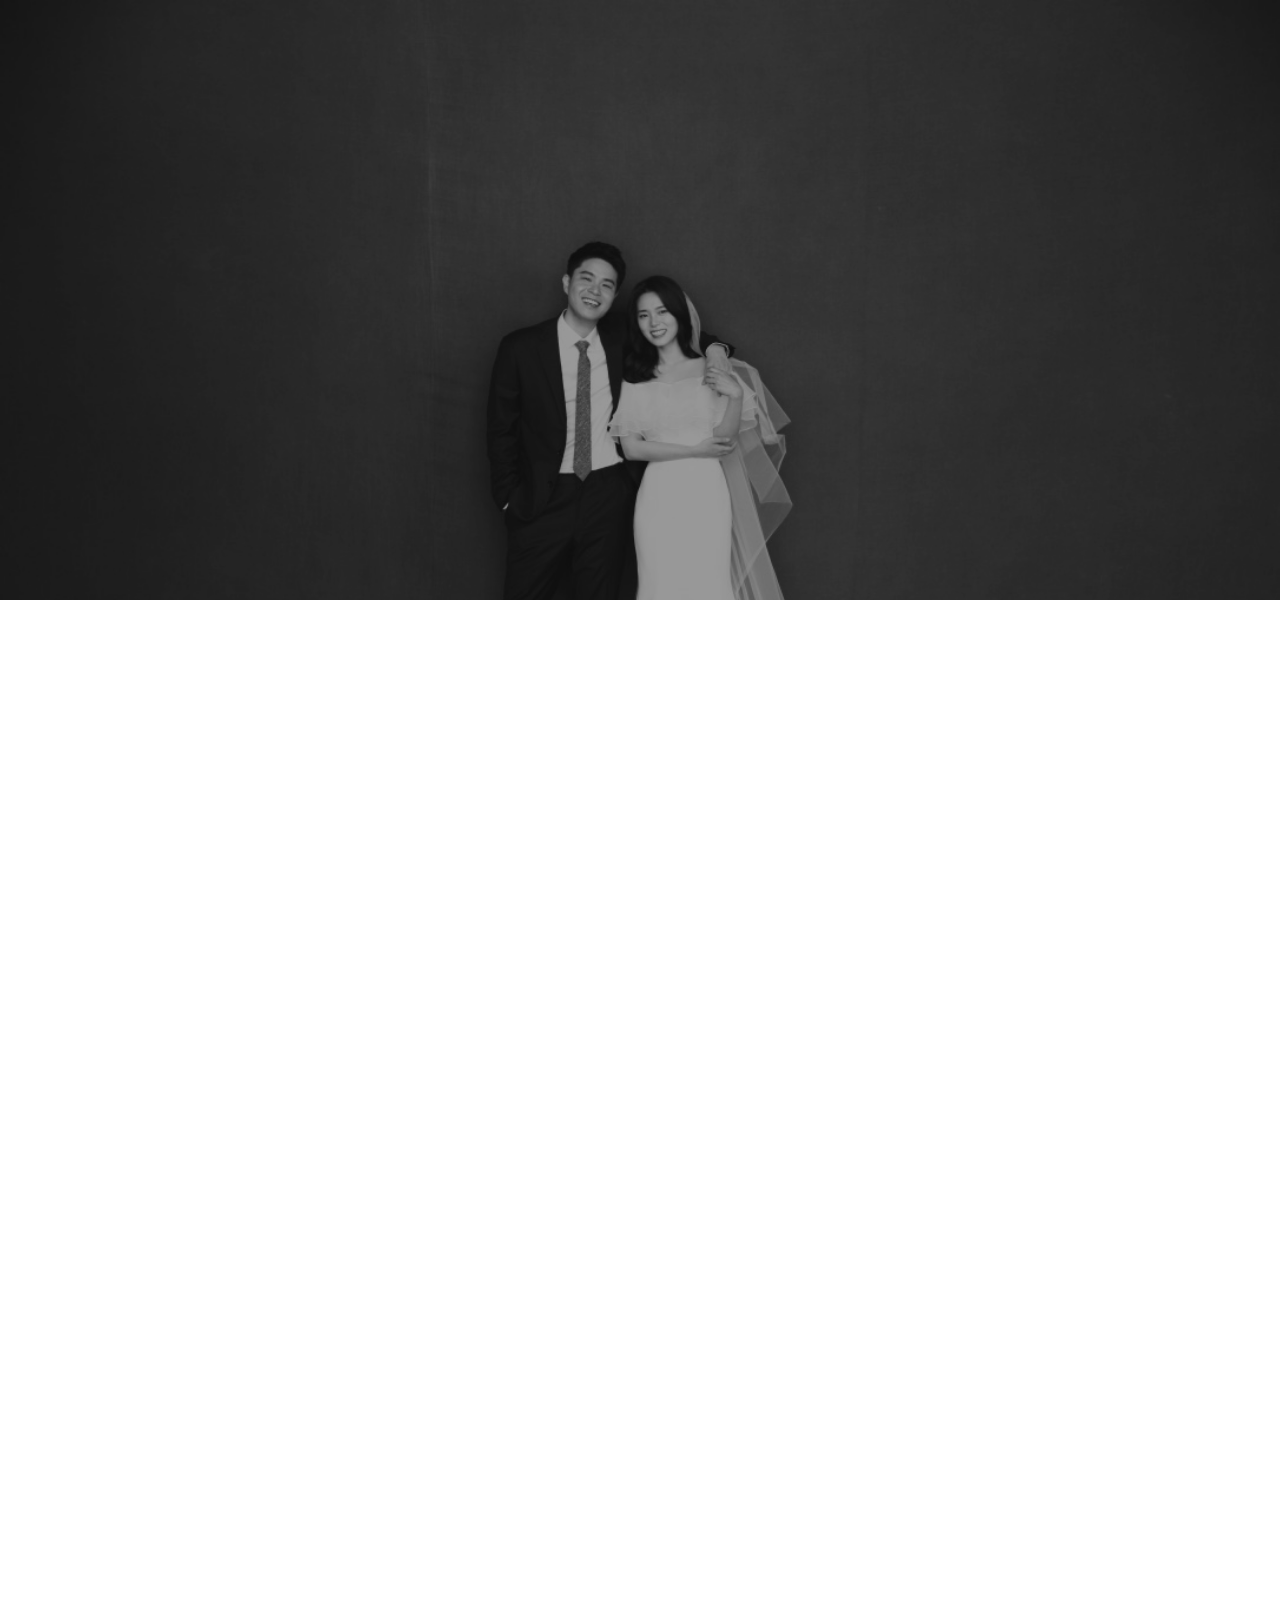
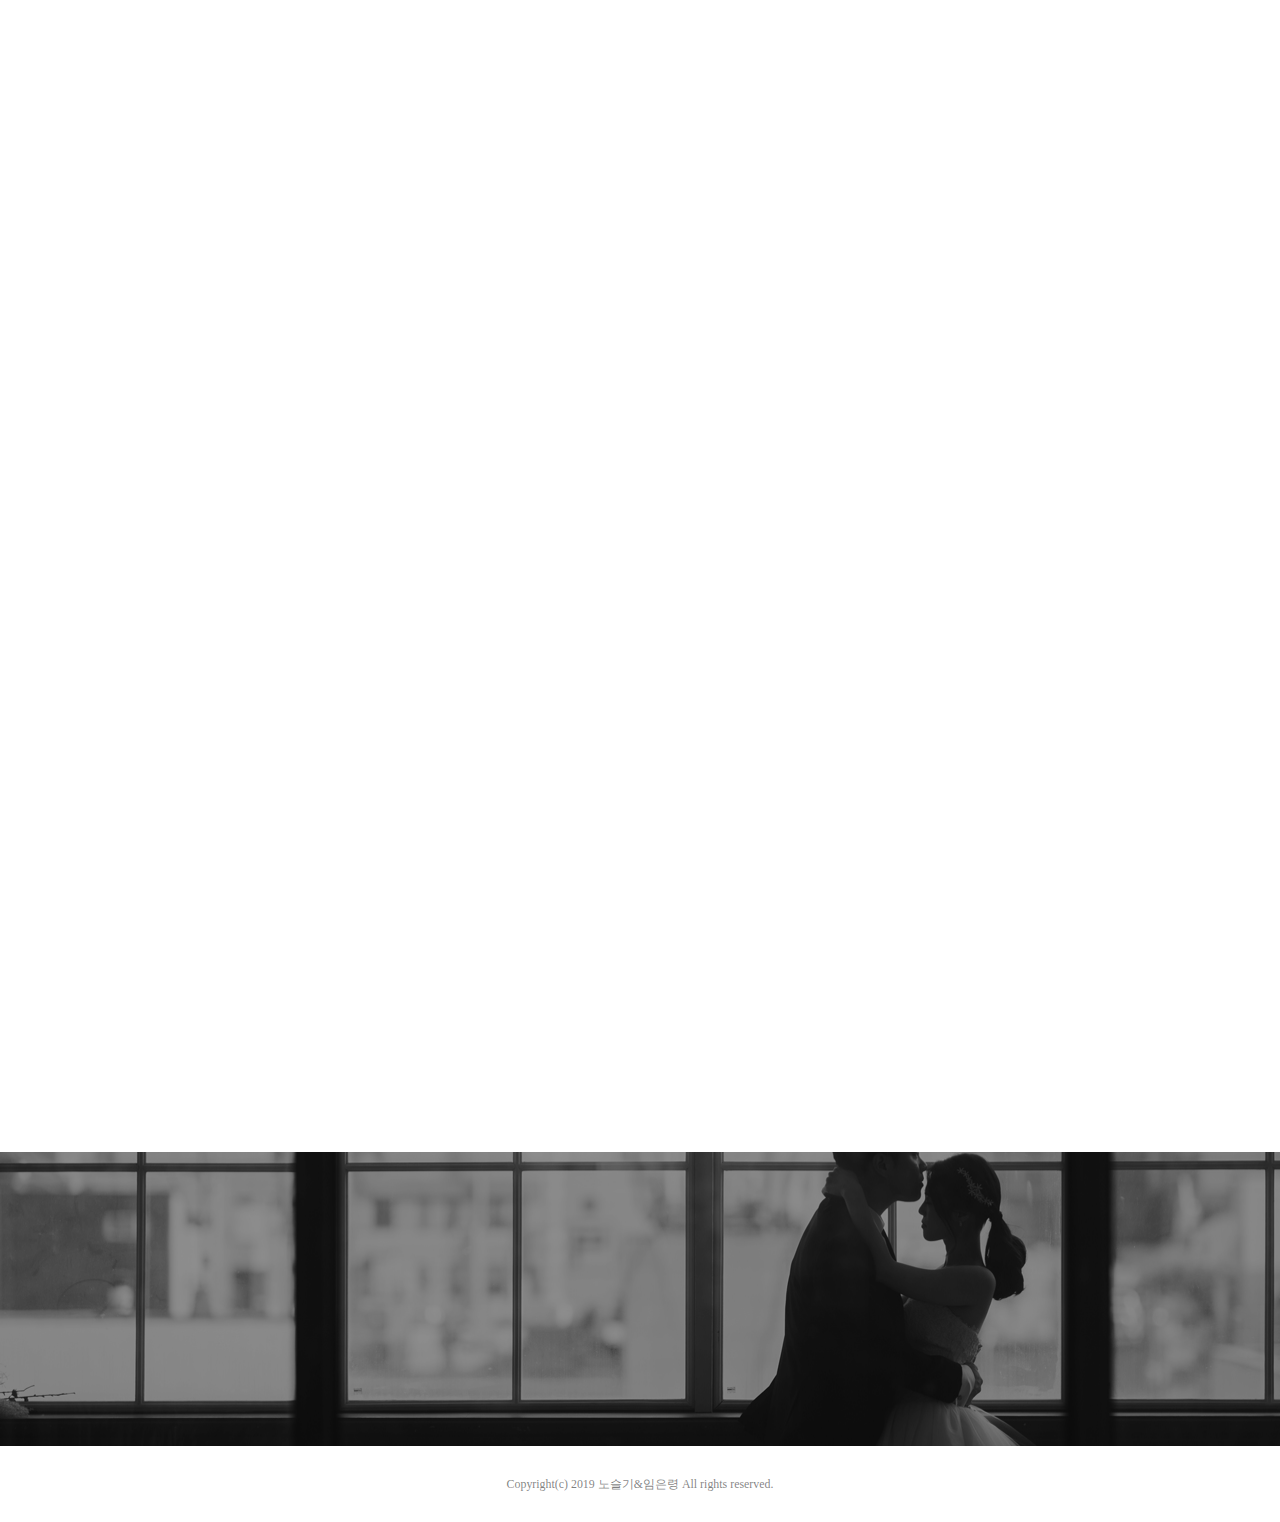
==== index.html @ 9ec730dc "bottom jpg" ====
<!DOCTYPE html>
<!--[if lt IE 7]>      <html class="no-js lt-ie9 lt-ie8 lt-ie7"> <![endif]-->
<!--[if IE 7]>         <html class="no-js lt-ie9 lt-ie8"> <![endif]-->
<!--[if IE 8]>         <html class="no-js lt-ie9"> <![endif]-->
<!--[if gt IE 8]><!--> <html class="no-js" style="overflow-x:hidden;"> <!--<![endif]-->
<head>
	<!-- Global site tag (gtag.js) - Google Analytics -->
	<script async src="https://www.googletagmanager.com/gtag/js?id=UA-58535575-3"></script>
	<script>
      window.dataLayer = window.dataLayer || [];
      function gtag(){dataLayer.push(arguments);}
      gtag('js', new Date());

      gtag('config', 'UA-58535575-3');
	</script>
	<meta charset="utf-8">
	<meta http-equiv="X-UA-Compatible" content="IE=edge">
	<title>2019.01.13 16:00 임은령❤️노슬기의 결혼식에 초대합니다.(신사역 빌라드베일리)</title>
	<meta name="viewport" content="width=device-width, initial-scale=1.0, maximum-scale=1.0, user-scalable=no"/>
	<meta name="description" content="임은령❤️노슬기의 결혼식에 초대합니다." />
	<meta name="keywords" content="eunryoung, seulki, wedding, marriage" />
	<meta name="author" content="eunryoung lim" />

	<meta property="og:title" content="임은령❤️노슬기의 결혼식에 초대합니다."/>
	<meta property="og:image" content="images/photo/intro.jpg"/>
	<meta property="og:url" content="/"/>
	<meta property="og:site_name" content=""/>
	<meta property="og:description" content="2019.01.13 16:00 신사역 1번출구 빌라드베일리"/>
	<meta name="twitter:title" content="2019.01.13 16:00 신사역 1번출구 빌라드베일리" />
	<meta name="twitter:image" content="" />
	<meta name="twitter:url" content="" />
	<meta name="twitter:card" content="" />
	<!-- Place favicon.ico and apple-touch-icon.png in the root directory -->
	<link rel="shortcut icon" href="favicon.ico">

	<style type="text/css">
		@font-face{
			font-family:'ArnoPro Display';
			src: url('./fonts/arno/ArnoPro-Display.eot?iefix');
			src: url('./fonts/arno/ArnoPro-Display.woff2') format('woff2'),
			url('./fonts/arno/ArnoPro-Display.woff') format('woff');
			font-style:normal;
			font-weight:normal;
		}

	</style>

	<!--<link rel="stylesheet" href="https://cdn.jsdelivr.net/font-iropke-batang/1.2/font-iropke-batang.css">-->
	<link rel="stylesheet" href="https://fonts.googleapis.com/earlyaccess/jejumyeongjo.css">
	<!--<link href="https://fonts.googleapis.com/css?family=Nanum+Myeongjo" rel="stylesheet">-->
	<!-- Animate.css -->
	<link rel="stylesheet" href="css/animate.css">
	<!-- Icomoon Icon Fonts-->
	<link rel="stylesheet" href="css/icomoon.css">
	<!-- Simple Line Icons -->
	<link rel="stylesheet" href="css/simple-line-icons.css">
	<!-- Owl Carousel -->
	<link rel="stylesheet" href="css/owl.carousel.min.css">
	<link rel="stylesheet" href="css/owl.theme.default.min.css">
	<!-- Magnific popup  -->
	<link rel="stylesheet" href="css/magnific-popup.css">
	<!-- Bootstrap  -->
	<link rel="stylesheet" href="css/bootstrap.css">

	<link rel="stylesheet" href="css/style.css?v=20180722">

	<!-- Modernizr JS -->
	<script src="js/modernizr-2.6.2.min.js"></script>
	<!-- FOR IE9 below -->
	<!--[if lt IE 9]>
	<script src="js/respond.min.js"></script>
	<![endif]-->

</head>
<body style="overflow-x:hidden;">

<div class="qbootstrap-hero" data-section="home">
	<div class="qbootstrap-overlay"></div>
	<div class="qbootstrap-cover text-center" data-stellar-background-ratio="0.5" 
	 style="background-image: url(images/photo/intro.jpg);">
		<div class="display-t">
			<div class="display-tc" style="vertical-align: bottom;">
				<div class="container">
					<div class="col-md-10 col-md-offset-1">
						<div class="animate-box svg-sm colored">
							<h2 style="font-size: 16px; text-align: left;">
								웨딩 초대장<br/>
								가장 아름다운 날, 여러분을 초대합니다.
							</h2>
						</div>
					</div>
				</div>
			</div>
		</div>
	</div>
</div>

<div class="row animate-box">
	<div style="height: auto; width: 80%; margin: auto;">
		<p style="font-size: 18px; margin-bottom: 10px; color: rgba(0, 0, 0, 0.9)">
			<br/><small>신랑</small> 노슬기, <small>신부</small> 임은령
		</p>
		<p style="font-size: 18px; margin-bottom: 0px; color: rgba(0, 0, 0, 0.7)">
			2019년 1월 13일 일요일 오후 4시<br/>
			<small>신사역</small> 빌라드베일리<br/>
		</p>
	</div>
</div>

<br/>
<div class="row animate-box" style="background-color:rgba(0, 0, 0, 0.1)">
	<p style="font-size: 16px; text-align: center; margin-bottom: 0px; color: rgba(0, 0, 0, 0.5)">
		<br/>각자 서로 다른 길을 걸어온 저희가<br/>
		이제 부부의 연으로 한 길을 걸어가려 합니다.<br/>
		평생을 좋은 남편, 좋은 아내로 살겠습니다.<br/>
		한 곳을 바라보며 첫발을 떼는 자리에<br/>
		축복으로 함께해 주시기 바랍니다. <br/><br/> 
	</p>
</div>
<br/>

<div class="row animate-box">
	<div style="height: auto; width: 100%; margin: auto; border-top:0.7px solid rgba(82, 81, 81, 0.1);"></div>
	<div style="height: auto; width: 80%; margin: auto; border-top:0px ">
		<p style="font-size: 18px; margin-bottom: 20px; color: rgba(0, 0, 0, 0.8)">
			<br/>| 오시는 길
		</p>
		<p style="text-align: left;margin-top: 20px; font-size: 16px;">
			<span style="color: rgba(0,0,0,0.7)">장소</span><br/>
			서울시 강남구 도산대로 150 (구, 논현동 6-2)<br/>
			전화: 02. 517. 9563<br/>
		</p>
		<p style="text-align: left; font-size: 16px;">
			<span style="color: rgba(0,0,0,0.7)">지하철</span><br/>
			3호선 신사역 1번 출구 도보 5분
		</p>
		<p style="text-align: left; font-size: 16px;">
			<span style="color: rgba(0,0,0,0.7)">버스</span><br/>
			신사동 고개 정류장에서 하차
			노선번호: 145, 148, 440, 4412, 6800, 강남 08
		</p>
		<p style="text-align: left; font-size: 16px;">
			<span style="color: rgba(0,0,0,0.7)">주차장</span><br/>
			빌라드베일리 내 주차 <br>
			(혼잡 할 수 있으니 대중교통 이용 바랍니다.) <br/>
		</p>
		<div id="map" style="height:300px; margin-top: 25px; margin-bottom: 25px;"></div>
	</div>
</div>

</br>
<div class="row animate-box">
	<div style="height: auto; width: 100%; margin: auto; border-top:0.7px solid rgba(82, 81, 81, 0.1);"></div>
	<div style="height: auto; width: 80%; margin: auto; border-top:0px ">
		<p style="font-size: 18px; margin-bottom: 20px; color: rgba(0, 0, 0, 0.8)">
			<br/>| 사진 구경
		</p>
		<p style="text-align: left;margin-top: 20px; font-size: 16px;" style="color: rgba(0,0,0,0.7)">당신의 웃는 모습이 좋아요.<br/> 
			나를 웃게 맏드는 당신이 좋아요.<br/>
			영화, 첫키스만 50번째 중
		</p>
	</div>
</div>

<div id="qbootstrap-gallery" data-section="gallery" style="padding: 0;">
	<div class="container-fluid">
		<div class="row">
			<div class="col-md-3 col-sm-6">
				<div class="gallery animate-box">
					<a class="gallery-img image-popup" href="images/photo/1.jpg">
						<img src="images/photo/1.jpg" class="img-responsive" >
					</a>
				</div>
				<div class="gallery animate-box">
					<a class="gallery-img image-popup" href="images/photo/2.jpg">
						<img src="images/photo/2.jpg" class="img-responsive" >
					</a>
				</div>
				<div class="gallery animate-box">
					<a class="gallery-img image-popup image-popup" href="images/photo/3.jpg">
						<img src="images/photo/3.jpg" class="img-responsive" >
					</a>
				</div>
			</div>
			<div class="col-md-3 col-sm-6">
				<div class="gallery animate-box">
					<a class="gallery-img image-popup" href="images/photo/4.jpg">
						<img src="images/photo/4.jpg" class="img-responsive" >
					</a>
				</div>
				<div class="gallery animate-box">
					<a class="gallery-img image-popup" href="images/photo/5.jpg">
						<img src="images/photo/5.jpg" class="img-responsive" >
					</a>
				</div>
				<div class="gallery animate-box">
					<a class="gallery-img image-popup" href="images/photo/6.jpg">
						<img src="images/photo/6.jpg" class="img-responsive" >
					</a>
				</div>
				<div class="gallery animate-box">
					<a class="gallery-img image-popup" href="images/photo/7.jpg">
						<img src="images/photo/7.jpg" class="img-responsive" >
					</a>
				</div>
			</div>
			<div class="col-md-3 col-sm-6">
				<div class="gallery animate-box">
					<a class="gallery-img image-popup" href="images/photo/8.jpg">
						<img src="images/photo/8.jpg" class="img-responsive" >
					</a>
				</div>
				<div class="gallery animate-box">
					<a class="gallery-img image-popup" href="images/photo/9.jpg">
						<img src="images/photo/9.jpg" class="img-responsive" >
					</a>
				</div>

			</div>
		</div>
	</div>
</div>

</br>
<div class="row animate-box">
	<div style="height: auto; width: 100%; margin: auto; border-top:0.7px solid rgba(82, 81, 81, 0.1);">
		<p></p>
	</div>
</div>

<div id="qbootstrap-countdown" style="padding: 7em 1;background-image: url(images/photo/bottom.jpg); background-position: center" data-section="wedding-day">
	<div class="overlay"></div>
	<div class="display-over">
		<div class="container">
			<div class="row animate-box">
				<div class="col-md-12 section-heading text-center svg-sm colored">
					<p style="text-align: center; font-size: 16px;">
					<span class="datewed">우리가 만나기까지..</span>
					</p>
				</div>
			</div>
			<div class="row animate-box">
				<div class="col-md-8 col-md-offset-2 text-center;">
					<p class="countdown" style="text-align: center; font-size: 16px">
						<span id="days" >
							10
							<small>days</small>
						</span>
					<span id="hours">
							10
							<small>hours</small>
						</span>
					<span id="minutes">
							10
							<small>minutes</small>
						</span>
					<span id="seconds">
							10
							<small>seconds</small>
						</span>
					</p>
				</div>
			</div>
		</div>
	</div>
</div>

<div>
	<div style="height: auto; width: 80%; margin: auto;">
		<p style="font-size: 14px; text-align: center; margin-bottom: 0px; color: rgba(0, 0, 0, 0.5)">
			<br/><small>Copyright(c) 2019 노슬기&임은령 All rights reserved. </small><br/><br/>
		</p>
	</div>
</div>



<!-- jQuery -->
<script src="js/jquery.min.js"></script>
<!-- jQuery Easing -->
<script src="js/jquery.easing.1.3.js"></script>
<!-- Bootstrap -->
<script src="js/bootstrap.min.js"></script>
<!-- Waypoints -->
<script src="js/jquery.waypoints.min.js"></script>
<!-- YTPlayer -->
<script src="js/jquery.mb.YTPlayer.min.js"></script>
<!-- Flexslider -->
<script src="js/jquery.flexslider-min.js"></script>
<!-- Owl Carousel -->
<script src="js/owl.carousel.min.js"></script>
<!-- Parallax -->
<script src="js/jquery.stellar.min.js"></script>
<!-- Magnific Popup -->
<script src="js/jquery.magnific-popup.min.js"></script>
<script src="js/magnific-popup-options.js"></script>
<!-- Main JS (Do not remove) -->
<script src="js/main.js?v=20180722"></script>
<script type="text/javascript" src="https://dapi.kakao.com/v2/maps/sdk.js?appkey=8568690a712ba67e4d1874a16c1c7c05"></script>
<script>
  var container = document.getElementById('map');
  var options = {
    center: new daum.maps.LatLng(37.516705, 127.022691),
    level: 4
  };

  var map = new daum.maps.Map(container, options);

  //map.setDraggable(false);

  var positions = [
    {
      title: '빌라드베일리',
      latlng: new daum.maps.LatLng(37.5178863,127.0251328),
      link: "https://place.map.daum.net/7915604"
	}
  ];

  for (var i = 0; i < positions.length; i ++) {

    // 마커를 생성합니다
    var marker = new daum.maps.Marker({
      position: positions[i].latlng
    });

    marker.setMap(map);

    var iwContent = '<a style="padding: 5px; font:14px/2 sans-serif; text-decoration: underline;" target="_blank" href="' + positions[i].link +'"><strong>' + positions[i].title  + '</strong></a>',
        iwPosition = positions[i].latlng


    var infowindow = new daum.maps.InfoWindow({
      position: iwPosition, // 마커를 표시할 위치
      content : iwContent, // 마커의 타이틀, 마커에 마우스를 올리면 타이틀이 표시됩니다
    });

    infowindow.open(map, marker);

  }

</script>
</body>
</html>
---- css/icomoon.css ----
@font-face {
	font-family: 'icomoon';
	src:url('../fonts/icomoon/icomoon.eot?qtatmt');
	src:url('../fonts/icomoon/icomoon.eot?qtatmt#iefix') format('embedded-opentype'),
		url('../fonts/icomoon/icomoon.ttf?qtatmt') format('truetype'),
		url('../fonts/icomoon/icomoon.woff?qtatmt') format('woff'),
		url('../fonts/icomoon/icomoon.svg?qtatmt#icomoon') format('svg');
	font-weight: normal;
	font-style: normal;
}

[class^="icon-"], [class*=" icon-"] {
	font-family: 'icomoon';
	speak: none;
	font-style: normal;
	font-weight: normal;
	font-variant: normal;
	text-transform: none;
	line-height: 1;

	/* Better Font Rendering =========== */
	-webkit-font-smoothing: antialiased;
	-moz-osx-font-smoothing: grayscale;
}

.icon-glass:before {
	content: "\f000";
}
.icon-music:before {
	content: "\f001";
}
.icon-search2:before {
	content: "\f002";
}
.icon-envelope-o:before {
	content: "\f003";
}
.icon-heart:before {
	content: "\f004";
}
.icon-star:before {
	content: "\f005";
}
.icon-star-o:before {
	content: "\f006";
}
.icon-user:before {
	content: "\f007";
}
.icon-film:before {
	content: "\f008";
}
.icon-th-large:before {
	content: "\f009";
}
.icon-th:before {
	content: "\f00a";
}
.icon-th-list:before {
	content: "\f00b";
}
.icon-check:before {
	content: "\f00c";
}
.icon-close:before {
	content: "\f00d";
}
.icon-remove:before {
	content: "\f00d";
}
.icon-times:before {
	content: "\f00d";
}
.icon-search-plus:before {
	content: "\f00e";
}
.icon-search-minus:before {
	content: "\f010";
}
.icon-power-off:before {
	content: "\f011";
}
.icon-signal:before {
	content: "\f012";
}
.icon-cog:before {
	content: "\f013";
}
.icon-gear:before {
	content: "\f013";
}
.icon-trash-o:before {
	content: "\f014";
}
.icon-home:before {
	content: "\f015";
}
.icon-file-o:before {
	content: "\f016";
}
.icon-clock-o:before {
	content: "\f017";
}
.icon-road:before {
	content: "\f018";
}
.icon-download:before {
	content: "\f019";
}
.icon-arrow-circle-o-down:before {
	content: "\f01a";
}
.icon-arrow-circle-o-up:before {
	content: "\f01b";
}
.icon-inbox:before {
	content: "\f01c";
}
.icon-play-circle-o:before {
	content: "\f01d";
}
.icon-repeat2:before {
	content: "\f01e";
}
.icon-rotate-right:before {
	content: "\f01e";
}
.icon-refresh:before {
	content: "\f021";
}
.icon-list-alt:before {
	content: "\f022";
}
.icon-lock:before {
	content: "\f023";
}
.icon-flag:before {
	content: "\f024";
}
.icon-headphones:before {
	content: "\f025";
}
.icon-volume-off:before {
	content: "\f026";
}
.icon-volume-down:before {
	content: "\f027";
}
.icon-volume-up:before {
	content: "\f028";
}
.icon-qrcode:before {
	content: "\f029";
}
.icon-barcode:before {
	content: "\f02a";
}
.icon-tag:before {
	content: "\f02b";
}
.icon-tags:before {
	content: "\f02c";
}
.icon-book:before {
	content: "\f02d";
}
.icon-bookmark:before {
	content: "\f02e";
}
.icon-print:before {
	content: "\f02f";
}
.icon-camera:before {
	content: "\f030";
}
.icon-font:before {
	content: "\f031";
}
.icon-bold:before {
	content: "\f032";
}
.icon-italic:before {
	content: "\f033";
}
.icon-text-height:before {
	content: "\f034";
}
.icon-text-width:before {
	content: "\f035";
}
.icon-align-left:before {
	content: "\f036";
}
.icon-align-center2:before {
	content: "\f037";
}
.icon-align-right:before {
	content: "\f038";
}
.icon-align-justify2:before {
	content: "\f039";
}
.icon-list:before {
	content: "\f03a";
}
.icon-dedent:before {
	content: "\f03b";
}
.icon-outdent:before {
	content: "\f03b";
}
.icon-indent:before {
	content: "\f03c";
}
.icon-video-camera:before {
	content: "\f03d";
}
.icon-image:before {
	content: "\f03e";
}
.icon-photo:before {
	content: "\f03e";
}
.icon-picture-o:before {
	content: "\f03e";
}
.icon-pencil:before {
	content: "\f040";
}
.icon-map-marker:before {
	content: "\f041";
}
.icon-adjust:before {
	content: "\f042";
}
.icon-tint:before {
	content: "\f043";
}
.icon-edit:before {
	content: "\f044";
}
.icon-pencil-square-o:before {
	content: "\f044";
}
.icon-share-square-o:before {
	content: "\f045";
}
.icon-check-square-o:before {
	content: "\f046";
}
.icon-arrows:before {
	content: "\f047";
}
.icon-step-backward:before {
	content: "\f048";
}
.icon-fast-backward:before {
	content: "\f049";
}
.icon-backward:before {
	content: "\f04a";
}
.icon-play2:before {
	content: "\f04b";
}
.icon-pause2:before {
	content: "\f04c";
}
.icon-stop2:before {
	content: "\f04d";
}
.icon-forward:before {
	content: "\f04e";
}
.icon-fast-forward2:before {
	content: "\f050";
}
.icon-step-forward:before {
	content: "\f051";
}
.icon-eject:before {
	content: "\f052";
}
.icon-chevron-left:before {
	content: "\f053";
}
.icon-chevron-right:before {
	content: "\f054";
}
.icon-plus-circle:before {
	content: "\f055";
}
.icon-minus-circle:before {
	content: "\f056";
}
.icon-times-circle:before {
	content: "\f057";
}
.icon-check-circle:before {
	content: "\f058";
}
.icon-question-circle:before {
	content: "\f059";
}
.icon-info-circle:before {
	content: "\f05a";
}
.icon-crosshairs:before {
	content: "\f05b";
}
.icon-times-circle-o:before {
	content: "\f05c";
}
.icon-check-circle-o:before {
	content: "\f05d";
}
.icon-ban2:before {
	content: "\f05e";
}
.icon-arrow-left:before {
	content: "\f060";
}
.icon-arrow-right:before {
	content: "\f061";
}
.icon-arrow-up:before {
	content: "\f062";
}
.icon-arrow-down:before {
	content: "\f063";
}
.icon-mail-forward:before {
	content: "\f064";
}
.icon-share:before {
	content: "\f064";
}
.icon-expand2:before {
	content: "\f065";
}
.icon-compress:before {
	content: "\f066";
}
.icon-plus:before {
	content: "\f067";
}
.icon-minus:before {
	content: "\f068";
}
.icon-asterisk:before {
	content: "\f069";
}
.icon-exclamation-circle:before {
	content: "\f06a";
}
.icon-gift:before {
	content: "\f06b";
}
.icon-leaf:before {
	content: "\f06c";
}
.icon-fire:before {
	content: "\f06d";
}
.icon-eye:before {
	content: "\f06e";
}
.icon-eye-slash:before {
	content: "\f070";
}
.icon-exclamation-triangle:before {
	content: "\f071";
}
.icon-warning:before {
	content: "\f071";
}
.icon-plane:before {
	content: "\f072";
}
.icon-calendar:before {
	content: "\f073";
}
.icon-random:before {
	content: "\f074";
}
.icon-comment:before {
	content: "\f075";
}
.icon-magnet:before {
	content: "\f076";
}
.icon-chevron-up:before {
	content: "\f077";
}
.icon-chevron-down:before {
	content: "\f078";
}
.icon-retweet:before {
	content: "\f079";
}
.icon-shopping-cart:before {
	content: "\f07a";
}
.icon-folder:before {
	content: "\f07b";
}
.icon-folder-open:before {
	content: "\f07c";
}
.icon-arrows-v:before {
	content: "\f07d";
}
.icon-arrows-h:before {
	content: "\f07e";
}
.icon-bar-chart:before {
	content: "\f080";
}
.icon-bar-chart-o:before {
	content: "\f080";
}
.icon-twitter-square:before {
	content: "\f081";
}
.icon-facebook-square:before {
	content: "\f082";
}
.icon-camera-retro:before {
	content: "\f083";
}
.icon-key:before {
	content: "\f084";
}
.icon-cogs:before {
	content: "\f085";
}
.icon-gears:before {
	content: "\f085";
}
.icon-comments:before {
	content: "\f086";
}
.icon-thumbs-o-up:before {
	content: "\f087";
}
.icon-thumbs-o-down:before {
	content: "\f088";
}
.icon-star-half:before {
	content: "\f089";
}
.icon-heart-o:before {
	content: "\f08a";
}
.icon-sign-out:before {
	content: "\f08b";
}
.icon-linkedin-square:before {
	content: "\f08c";
}
.icon-thumb-tack:before {
	content: "\f08d";
}
.icon-external-link:before {
	content: "\f08e";
}
.icon-sign-in:before {
	content: "\f090";
}
.icon-trophy:before {
	content: "\f091";
}
.icon-github-square:before {
	content: "\f092";
}
.icon-upload:before {
	content: "\f093";
}
.icon-lemon-o:before {
	content: "\f094";
}
.icon-phone:before {
	content: "\f095";
}
.icon-square-o:before {
	content: "\f096";
}
.icon-bookmark-o:before {
	content: "\f097";
}
.icon-phone-square:before {
	content: "\f098";
}
.icon-twitter:before {
	content: "\f099";
}
.icon-facebook:before {
	content: "\f09a";
}
.icon-facebook-f:before {
	content: "\f09a";
}
.icon-github:before {
	content: "\f09b";
}
.icon-unlock2:before {
	content: "\f09c";
}
.icon-credit-card:before {
	content: "\f09d";
}
.icon-feed:before {
	content: "\f09e";
}
.icon-rss:before {
	content: "\f09e";
}
.icon-hdd-o:before {
	content: "\f0a0";
}
.icon-bullhorn:before {
	content: "\f0a1";
}
.icon-bell-o:before {
	content: "\f0a2";
}
.icon-certificate:before {
	content: "\f0a3";
}
.icon-hand-o-right:before {
	content: "\f0a4";
}
.icon-hand-o-left:before {
	content: "\f0a5";
}
.icon-hand-o-up:before {
	content: "\f0a6";
}
.icon-hand-o-down:before {
	content: "\f0a7";
}
.icon-arrow-circle-left:before {
	content: "\f0a8";
}
.icon-arrow-circle-right:before {
	content: "\f0a9";
}
.icon-arrow-circle-up:before {
	content: "\f0aa";
}
.icon-arrow-circle-down:before {
	content: "\f0ab";
}
.icon-globe:before {
	content: "\f0ac";
}
.icon-wrench:before {
	content: "\f0ad";
}
.icon-tasks:before {
	content: "\f0ae";
}
.icon-filter:before {
	content: "\f0b0";
}
.icon-briefcase:before {
	content: "\f0b1";
}
.icon-arrows-alt:before {
	content: "\f0b2";
}
.icon-group:before {
	content: "\f0c0";
}
.icon-users:before {
	content: "\f0c0";
}
.icon-chain:before {
	content: "\f0c1";
}
.icon-link:before {
	content: "\f0c1";
}
.icon-cloud:before {
	content: "\f0c2";
}
.icon-flask:before {
	content: "\f0c3";
}
.icon-cut:before {
	content: "\f0c4";
}
.icon-scissors:before {
	content: "\f0c4";
}
.icon-copy:before {
	content: "\f0c5";
}
.icon-files-o:before {
	content: "\f0c5";
}
.icon-paperclip:before {
	content: "\f0c6";
}
.icon-floppy-o:before {
	content: "\f0c7";
}
.icon-save:before {
	content: "\f0c7";
}
.icon-square:before {
	content: "\f0c8";
}
.icon-bars:before {
	content: "\f0c9";
}
.icon-navicon:before {
	content: "\f0c9";
}
.icon-reorder:before {
	content: "\f0c9";
}
.icon-list-ul:before {
	content: "\f0ca";
}
.icon-list-ol:before {
	content: "\f0cb";
}
.icon-strikethrough:before {
	content: "\f0cc";
}
.icon-underline:before {
	content: "\f0cd";
}
.icon-table:before {
	content: "\f0ce";
}
.icon-magic:before {
	content: "\f0d0";
}
.icon-truck:before {
	content: "\f0d1";
}
.icon-pinterest:before {
	content: "\f0d2";
}
.icon-pinterest-square:before {
	content: "\f0d3";
}
.icon-google-plus-square:before {
	content: "\f0d4";
}
.icon-google-plus:before {
	content: "\f0d5";
}
.icon-money:before {
	content: "\f0d6";
}
.icon-caret-down:before {
	content: "\f0d7";
}
.icon-caret-up:before {
	content: "\f0d8";
}
.icon-caret-left:before {
	content: "\f0d9";
}
.icon-caret-right:before {
	content: "\f0da";
}
.icon-columns2:before {
	content: "\f0db";
}
.icon-sort:before {
	content: "\f0dc";
}
.icon-unsorted:before {
	content: "\f0dc";
}
.icon-sort-desc:before {
	content: "\f0dd";
}
.icon-sort-down:before {
	content: "\f0dd";
}
.icon-sort-asc:before {
	content: "\f0de";
}
.icon-sort-up:before {
	content: "\f0de";
}
.icon-envelope:before {
	content: "\f0e0";
}
.icon-linkedin:before {
	content: "\f0e1";
}
.icon-rotate-left:before {
	content: "\f0e2";
}
.icon-undo:before {
	content: "\f0e2";
}
.icon-gavel:before {
	content: "\f0e3";
}
.icon-legal:before {
	content: "\f0e3";
}
.icon-dashboard:before {
	content: "\f0e4";
}
.icon-tachometer:before {
	content: "\f0e4";
}
.icon-comment-o:before {
	content: "\f0e5";
}
.icon-comments-o:before {
	content: "\f0e6";
}
.icon-bolt:before {
	content: "\f0e7";
}
.icon-flash:before {
	content: "\f0e7";
}
.icon-sitemap:before {
	content: "\f0e8";
}
.icon-umbrella2:before {
	content: "\f0e9";
}
.icon-clipboard:before {
	content: "\f0ea";
}
.icon-paste:before {
	content: "\f0ea";
}
.icon-lightbulb-o:before {
	content: "\f0eb";
}
.icon-exchange:before {
	content: "\f0ec";
}
.icon-cloud-download2:before {
	content: "\f0ed";
}
.icon-cloud-upload2:before {
	content: "\f0ee";
}
.icon-user-md:before {
	content: "\f0f0";
}
.icon-stethoscope:before {
	content: "\f0f1";
}
.icon-suitcase:before {
	content: "\f0f2";
}
.icon-bell:before {
	content: "\f0f3";
}
.icon-coffee:before {
	content: "\f0f4";
}
.icon-cutlery:before {
	content: "\f0f5";
}
.icon-file-text-o:before {
	content: "\f0f6";
}
.icon-building-o:before {
	content: "\f0f7";
}
.icon-hospital-o:before {
	content: "\f0f8";
}
.icon-ambulance:before {
	content: "\f0f9";
}
.icon-medkit:before {
	content: "\f0fa";
}
.icon-fighter-jet:before {
	content: "\f0fb";
}
.icon-beer:before {
	content: "\f0fc";
}
.icon-h-square:before {
	content: "\f0fd";
}
.icon-plus-square:before {
	content: "\f0fe";
}
.icon-angle-double-left:before {
	content: "\f100";
}
.icon-angle-double-right:before {
	content: "\f101";
}
.icon-angle-double-up:before {
	content: "\f102";
}
.icon-angle-double-down:before {
	content: "\f103";
}
.icon-angle-left:before {
	content: "\f104";
}
.icon-angle-right:before {
	content: "\f105";
}
.icon-angle-up:before {
	content: "\f106";
}
.icon-angle-down:before {
	content: "\f107";
}
.icon-desktop:before {
	content: "\f108";
}
.icon-laptop:before {
	content: "\f109";
}
.icon-tablet:before {
	content: "\f10a";
}
.icon-mobile:before {
	content: "\f10b";
}
.icon-mobile-phone:before {
	content: "\f10b";
}
.icon-circle-o:before {
	content: "\f10c";
}
.icon-quote-left:before {
	content: "\f10d";
}
.icon-quote-right:before {
	content: "\f10e";
}
.icon-spinner:before {
	content: "\f110";
}
.icon-circle:before {
	content: "\f111";
}
.icon-mail-reply:before {
	content: "\f112";
}
.icon-reply:before {
	content: "\f112";
}
.icon-github-alt:before {
	content: "\f113";
}
.icon-folder-o:before {
	content: "\f114";
}
.icon-folder-open-o:before {
	content: "\f115";
}
.icon-smile-o:before {
	content: "\f118";
}
.icon-frown-o:before {
	content: "\f119";
}
.icon-meh-o:before {
	content: "\f11a";
}
.icon-gamepad:before {
	content: "\f11b";
}
.icon-keyboard-o:before {
	content: "\f11c";
}
.icon-flag-o:before {
	content: "\f11d";
}
.icon-flag-checkered:before {
	content: "\f11e";
}
.icon-terminal:before {
	content: "\f120";
}
.icon-code:before {
	content: "\f121";
}
.icon-mail-reply-all:before {
	content: "\f122";
}
.icon-reply-all:before {
	content: "\f122";
}
.icon-star-half-empty:before {
	content: "\f123";
}
.icon-star-half-full:before {
	content: "\f123";
}
.icon-star-half-o:before {
	content: "\f123";
}
.icon-location-arrow:before {
	content: "\f124";
}
.icon-crop:before {
	content: "\f125";
}
.icon-code-fork:before {
	content: "\f126";
}
.icon-chain-broken:before {
	content: "\f127";
}
.icon-unlink:before {
	content: "\f127";
}
.icon-question:before {
	content: "\f128";
}
.icon-info:before {
	content: "\f129";
}
.icon-exclamation:before {
	content: "\f12a";
}
.icon-superscript:before {
	content: "\f12b";
}
.icon-subscript:before {
	content: "\f12c";
}
.icon-eraser:before {
	content: "\f12d";
}
.icon-puzzle-piece:before {
	content: "\f12e";
}
.icon-microphone2:before {
	content: "\f130";
}
.icon-microphone-slash:before {
	content: "\f131";
}
.icon-shield:before {
	content: "\f132";
}
.icon-calendar-o:before {
	content: "\f133";
}
.icon-fire-extinguisher:before {
	content: "\f134";
}
.icon-rocket:before {
	content: "\f135";
}
.icon-maxcdn:before {
	content: "\f136";
}
.icon-chevron-circle-left:before {
	content: "\f137";
}
.icon-chevron-circle-right:before {
	content: "\f138";
}
.icon-chevron-circle-up:before {
	content: "\f139";
}
.icon-chevron-circle-down:before {
	content: "\f13a";
}
.icon-html5:before {
	content: "\f13b";
}
.icon-css3:before {
	content: "\f13c";
}
.icon-anchor2:before {
	content: "\f13d";
}
.icon-unlock-alt:before {
	content: "\f13e";
}
.icon-bullseye:before {
	content: "\f140";
}
.icon-ellipsis-h:before {
	content: "\f141";
}
.icon-ellipsis-v:before {
	content: "\f142";
}
.icon-rss-square:before {
	content: "\f143";
}
.icon-play-circle:before {
	content: "\f144";
}
.icon-ticket:before {
	content: "\f145";
}
.icon-minus-square:before {
	content: "\f146";
}
.icon-minus-square-o:before {
	content: "\f147";
}
.icon-level-up:before {
	content: "\f148";
}
.icon-level-down:before {
	content: "\f149";
}
.icon-check-square:before {
	content: "\f14a";
}
.icon-pencil-square:before {
	content: "\f14b";
}
.icon-external-link-square:before {
	content: "\f14c";
}
.icon-share-square:before {
	content: "\f14d";
}
.icon-compass:before {
	content: "\f14e";
}
.icon-caret-square-o-down:before {
	content: "\f150";
}
.icon-toggle-down:before {
	content: "\f150";
}
.icon-caret-square-o-up:before {
	content: "\f151";
}
.icon-toggle-up:before {
	content: "\f151";
}
.icon-caret-square-o-right:before {
	content: "\f152";
}
.icon-toggle-right:before {
	content: "\f152";
}
.icon-eur:before {
	content: "\f153";
}
.icon-euro:before {
	content: "\f153";
}
.icon-gbp:before {
	content: "\f154";
}
.icon-dollar:before {
	content: "\f155";
}
.icon-usd:before {
	content: "\f155";
}
.icon-inr:before {
	content: "\f156";
}
.icon-rupee:before {
	content: "\f156";
}
.icon-cny:before {
	content: "\f157";
}
.icon-jpy:before {
	content: "\f157";
}
.icon-rmb:before {
	content: "\f157";
}
.icon-yen:before {
	content: "\f157";
}
.icon-rouble:before {
	content: "\f158";
}
.icon-rub:before {
	content: "\f158";
}
.icon-ruble:before {
	content: "\f158";
}
.icon-krw:before {
	content: "\f159";
}
.icon-won:before {
	content: "\f159";
}
.icon-bitcoin:before {
	content: "\f15a";
}
.icon-btc:before {
	content: "\f15a";
}
.icon-file2:before {
	content: "\f15b";
}
.icon-file-text:before {
	content: "\f15c";
}
.icon-sort-alpha-asc:before {
	content: "\f15d";
}
.icon-sort-alpha-desc:before {
	content: "\f15e";
}
.icon-sort-amount-asc:before {
	content: "\f160";
}
.icon-sort-amount-desc:before {
	content: "\f161";
}
.icon-sort-numeric-asc:before {
	content: "\f162";
}
.icon-sort-numeric-desc:before {
	content: "\f163";
}
.icon-thumbs-up:before {
	content: "\f164";
}
.icon-thumbs-down:before {
	content: "\f165";
}
.icon-youtube-square:before {
	content: "\f166";
}
.icon-youtube:before {
	content: "\f167";
}
.icon-xing:before {
	content: "\f168";
}
.icon-xing-square:before {
	content: "\f169";
}
.icon-youtube-play:before {
	content: "\f16a";
}
.icon-dropbox:before {
	content: "\f16b";
}
.icon-stack-overflow:before {
	content: "\f16c";
}
.icon-instagram:before {
	content: "\f16d";
}
.icon-flickr:before {
	content: "\f16e";
}
.icon-adn:before {
	content: "\f170";
}
.icon-bitbucket:before {
	content: "\f171";
}
.icon-bitbucket-square:before {
	content: "\f172";
}
.icon-tumblr:before {
	content: "\f173";
}
.icon-tumblr-square:before {
	content: "\f174";
}
.icon-long-arrow-down:before {
	content: "\f175";
}
.icon-long-arrow-up:before {
	content: "\f176";
}
.icon-long-arrow-left:before {
	content: "\f177";
}
.icon-long-arrow-right:before {
	content: "\f178";
}
.icon-apple:before {
	content: "\f179";
}
.icon-windows:before {
	content: "\f17a";
}
.icon-android:before {
	content: "\f17b";
}
.icon-linux:before {
	content: "\f17c";
}
.icon-dribbble:before {
	content: "\f17d";
}
.icon-skype:before {
	content: "\f17e";
}
.icon-foursquare:before {
	content: "\f180";
}
.icon-trello:before {
	content: "\f181";
}
.icon-female:before {
	content: "\f182";
}
.icon-male:before {
	content: "\f183";
}
.icon-gittip:before {
	content: "\f184";
}
.icon-gratipay:before {
	content: "\f184";
}
.icon-sun-o:before {
	content: "\f185";
}
.icon-moon-o:before {
	content: "\f186";
}
.icon-archive:before {
	content: "\f187";
}
.icon-bug:before {
	content: "\f188";
}
.icon-vk:before {
	content: "\f189";
}
.icon-weibo:before {
	content: "\f18a";
}
.icon-renren:before {
	content: "\f18b";
}
.icon-pagelines:before {
	content: "\f18c";
}
.icon-stack-exchange:before {
	content: "\f18d";
}
.icon-arrow-circle-o-right:before {
	content: "\f18e";
}
.icon-arrow-circle-o-left:before {
	content: "\f190";
}
.icon-caret-square-o-left:before {
	content: "\f191";
}
.icon-toggle-left:before {
	content: "\f191";
}
.icon-dot-circle-o:before {
	content: "\f192";
}
.icon-wheelchair:before {
	content: "\f193";
}
.icon-vimeo-square:before {
	content: "\f194";
}
.icon-try:before {
	content: "\f195";
}
.icon-turkish-lira:before {
	content: "\f195";
}
.icon-plus-square-o:before {
	content: "\f196";
}
.icon-space-shuttle:before {
	content: "\f197";
}
.icon-slack:before {
	content: "\f198";
}
.icon-envelope-square:before {
	content: "\f199";
}
.icon-wordpress:before {
	content: "\f19a";
}
.icon-openid:before {
	content: "\f19b";
}
.icon-bank:before {
	content: "\f19c";
}
.icon-institution:before {
	content: "\f19c";
}
.icon-university:before {
	content: "\f19c";
}
.icon-graduation-cap:before {
	content: "\f19d";
}
.icon-mortar-board:before {
	content: "\f19d";
}
.icon-yahoo:before {
	content: "\f19e";
}
.icon-google:before {
	content: "\f1a0";
}
.icon-reddit:before {
	content: "\f1a1";
}
.icon-reddit-square:before {
	content: "\f1a2";
}
.icon-stumbleupon-circle:before {
	content: "\f1a3";
}
.icon-stumbleupon:before {
	content: "\f1a4";
}
.icon-delicious:before {
	content: "\f1a5";
}
.icon-digg:before {
	content: "\f1a6";
}
.icon-pied-piper:before {
	content: "\f1a7";
}
.icon-pied-piper-alt:before {
	content: "\f1a8";
}
.icon-drupal:before {
	content: "\f1a9";
}
.icon-joomla:before {
	content: "\f1aa";
}
.icon-language:before {
	content: "\f1ab";
}
.icon-fax:before {
	content: "\f1ac";
}
.icon-building:before {
	content: "\f1ad";
}
.icon-child:before {
	content: "\f1ae";
}
.icon-paw:before {
	content: "\f1b0";
}
.icon-spoon:before {
	content: "\f1b1";
}
.icon-cube:before {
	content: "\f1b2";
}
.icon-cubes:before {
	content: "\f1b3";
}
.icon-behance:before {
	content: "\f1b4";
}
.icon-behance-square:before {
	content: "\f1b5";
}
.icon-steam:before {
	content: "\f1b6";
}
.icon-steam-square:before {
	content: "\f1b7";
}
.icon-recycle:before {
	content: "\f1b8";
}
.icon-automobile:before {
	content: "\f1b9";
}
.icon-car:before {
	content: "\f1b9";
}
.icon-cab:before {
	content: "\f1ba";
}
.icon-taxi:before {
	content: "\f1ba";
}
.icon-tree:before {
	content: "\f1bb";
}
.icon-spotify:before {
	content: "\f1bc";
}
.icon-deviantart:before {
	content: "\f1bd";
}
.icon-soundcloud:before {
	content: "\f1be";
}
.icon-database:before {
	content: "\f1c0";
}
.icon-file-pdf-o:before {
	content: "\f1c1";
}
.icon-file-word-o:before {
	content: "\f1c2";
}
.icon-file-excel-o:before {
	content: "\f1c3";
}
.icon-file-powerpoint-o:before {
	content: "\f1c4";
}
.icon-file-image-o:before {
	content: "\f1c5";
}
.icon-file-photo-o:before {
	content: "\f1c5";
}
.icon-file-picture-o:before {
	content: "\f1c5";
}
.icon-file-archive-o:before {
	content: "\f1c6";
}
.icon-file-zip-o:before {
	content: "\f1c6";
}
.icon-file-audio-o:before {
	content: "\f1c7";
}
.icon-file-sound-o:before {
	content: "\f1c7";
}
.icon-file-movie-o:before {
	content: "\f1c8";
}
.icon-file-video-o:before {
	content: "\f1c8";
}
.icon-file-code-o:before {
	content: "\f1c9";
}
.icon-vine:before {
	content: "\f1ca";
}
.icon-codepen:before {
	content: "\f1cb";
}
.icon-jsfiddle:before {
	content: "\f1cc";
}
.icon-life-bouy:before {
	content: "\f1cd";
}
.icon-life-buoy:before {
	content: "\f1cd";
}
.icon-life-ring:before {
	content: "\f1cd";
}
.icon-life-saver:before {
	content: "\f1cd";
}
.icon-support:before {
	content: "\f1cd";
}
.icon-circle-o-notch:before {
	content: "\f1ce";
}
.icon-ra:before {
	content: "\f1d0";
}
.icon-rebel:before {
	content: "\f1d0";
}
.icon-empire:before {
	content: "\f1d1";
}
.icon-ge:before {
	content: "\f1d1";
}
.icon-git-square:before {
	content: "\f1d2";
}
.icon-git:before {
	content: "\f1d3";
}
.icon-hacker-news:before {
	content: "\f1d4";
}
.icon-y-combinator-square:before {
	content: "\f1d4";
}
.icon-yc-square:before {
	content: "\f1d4";
}
.icon-tencent-weibo:before {
	content: "\f1d5";
}
.icon-qq:before {
	content: "\f1d6";
}
.icon-wechat:before {
	content: "\f1d7";
}
.icon-weixin:before {
	content: "\f1d7";
}
.icon-paper-plane:before {
	content: "\f1d8";
}
.icon-send:before {
	content: "\f1d8";
}
.icon-paper-plane-o:before {
	content: "\f1d9";
}
.icon-send-o:before {
	content: "\f1d9";
}
.icon-history:before {
	content: "\f1da";
}
.icon-circle-thin:before {
	content: "\f1db";
}
.icon-header:before {
	content: "\f1dc";
}
.icon-paragraph2:before {
	content: "\f1dd";
}
.icon-sliders:before {
	content: "\f1de";
}
.icon-share-alt:before {
	content: "\f1e0";
}
.icon-share-alt-square:before {
	content: "\f1e1";
}
.icon-bomb:before {
	content: "\f1e2";
}
.icon-futbol-o:before {
	content: "\f1e3";
}
.icon-soccer-ball-o:before {
	content: "\f1e3";
}
.icon-tty:before {
	content: "\f1e4";
}
.icon-binoculars:before {
	content: "\f1e5";
}
.icon-plug:before {
	content: "\f1e6";
}
.icon-slideshare:before {
	content: "\f1e7";
}
.icon-twitch:before {
	content: "\f1e8";
}
.icon-yelp:before {
	content: "\f1e9";
}
.icon-newspaper-o:before {
	content: "\f1ea";
}
.icon-wifi:before {
	content: "\f1eb";
}
.icon-calculator:before {
	content: "\f1ec";
}
.icon-paypal:before {
	content: "\f1ed";
}
.icon-google-wallet:before {
	content: "\f1ee";
}
.icon-cc-visa:before {
	content: "\f1f0";
}
.icon-cc-mastercard:before {
	content: "\f1f1";
}
.icon-cc-discover:before {
	content: "\f1f2";
}
.icon-cc-amex:before {
	content: "\f1f3";
}
.icon-cc-paypal:before {
	content: "\f1f4";
}
.icon-cc-stripe:before {
	content: "\f1f5";
}
.icon-bell-slash:before {
	content: "\f1f6";
}
.icon-bell-slash-o:before {
	content: "\f1f7";
}
.icon-trash:before {
	content: "\f1f8";
}
.icon-copyright:before {
	content: "\f1f9";
}
.icon-at:before {
	content: "\f1fa";
}
.icon-eyedropper:before {
	content: "\f1fb";
}
.icon-paint-brush:before {
	content: "\f1fc";
}
.icon-birthday-cake:before {
	content: "\f1fd";
}
.icon-area-chart:before {
	content: "\f1fe";
}
.icon-pie-chart:before {
	content: "\f200";
}
.icon-line-chart:before {
	content: "\f201";
}
.icon-lastfm:before {
	content: "\f202";
}
.icon-lastfm-square:before {
	content: "\f203";
}
.icon-toggle-off:before {
	content: "\f204";
}
.icon-toggle-on:before {
	content: "\f205";
}
.icon-bicycle:before {
	content: "\f206";
}
.icon-bus:before {
	content: "\f207";
}
.icon-ioxhost:before {
	content: "\f208";
}
.icon-angellist:before {
	content: "\f209";
}
.icon-cc:before {
	content: "\f20a";
}
.icon-ils:before {
	content: "\f20b";
}
.icon-shekel:before {
	content: "\f20b";
}
.icon-sheqel:before {
	content: "\f20b";
}
.icon-meanpath:before {
	content: "\f20c";
}
.icon-buysellads:before {
	content: "\f20d";
}
.icon-connectdevelop:before {
	content: "\f20e";
}
.icon-dashcube:before {
	content: "\f210";
}
.icon-forumbee:before {
	content: "\f211";
}
.icon-leanpub:before {
	content: "\f212";
}
.icon-sellsy:before {
	content: "\f213";
}
.icon-shirtsinbulk:before {
	content: "\f214";
}
.icon-simplybuilt:before {
	content: "\f215";
}
.icon-skyatlas:before {
	content: "\f216";
}
.icon-cart-plus:before {
	content: "\f217";
}
.icon-cart-arrow-down:before {
	content: "\f218";
}
.icon-diamond:before {
	content: "\f219";
}
.icon-ship:before {
	content: "\f21a";
}
.icon-user-secret:before {
	content: "\f21b";
}
.icon-motorcycle:before {
	content: "\f21c";
}
.icon-street-view:before {
	content: "\f21d";
}
.icon-heartbeat:before {
	content: "\f21e";
}
.icon-venus:before {
	content: "\f221";
}
.icon-mars:before {
	content: "\f222";
}
.icon-mercury:before {
	content: "\f223";
}
.icon-intersex:before {
	content: "\f224";
}
.icon-transgender:before {
	content: "\f224";
}
.icon-transgender-alt:before {
	content: "\f225";
}
.icon-venus-double:before {
	content: "\f226";
}
.icon-mars-double:before {
	content: "\f227";
}
.icon-venus-mars:before {
	content: "\f228";
}
.icon-mars-stroke:before {
	content: "\f229";
}
.icon-mars-stroke-v:before {
	content: "\f22a";
}
.icon-mars-stroke-h:before {
	content: "\f22b";
}
.icon-neuter:before {
	content: "\f22c";
}
.icon-genderless:before {
	content: "\f22d";
}
.icon-facebook-official:before {
	content: "\f230";
}
.icon-pinterest-p:before {
	content: "\f231";
}
.icon-whatsapp:before {
	content: "\f232";
}
.icon-server2:before {
	content: "\f233";
}
.icon-user-plus:before {
	content: "\f234";
}
.icon-user-times:before {
	content: "\f235";
}
.icon-bed:before {
	content: "\f236";
}
.icon-hotel:before {
	content: "\f236";
}
.icon-viacoin:before {
	content: "\f237";
}
.icon-train:before {
	content: "\f238";
}
.icon-subway:before {
	content: "\f239";
}
.icon-medium:before {
	content: "\f23a";
}
.icon-y-combinator:before {
	content: "\f23b";
}
.icon-yc:before {
	content: "\f23b";
}
.icon-optin-monster:before {
	content: "\f23c";
}
.icon-opencart:before {
	content: "\f23d";
}
.icon-expeditedssl:before {
	content: "\f23e";
}
.icon-battery-4:before {
	content: "\f240";
}
.icon-battery-full:before {
	content: "\f240";
}
.icon-battery-3:before {
	content: "\f241";
}
.icon-battery-three-quarters:before {
	content: "\f241";
}
.icon-battery-2:before {
	content: "\f242";
}
.icon-battery-half:before {
	content: "\f242";
}
.icon-battery-1:before {
	content: "\f243";
}
.icon-battery-quarter:before {
	content: "\f243";
}
.icon-battery-0:before {
	content: "\f244";
}
.icon-battery-empty:before {
	content: "\f244";
}
.icon-mouse-pointer:before {
	content: "\f245";
}
.icon-i-cursor:before {
	content: "\f246";
}
.icon-object-group:before {
	content: "\f247";
}
.icon-object-ungroup:before {
	content: "\f248";
}
.icon-sticky-note:before {
	content: "\f249";
}
.icon-sticky-note-o:before {
	content: "\f24a";
}
.icon-cc-jcb:before {
	content: "\f24b";
}
.icon-cc-diners-club:before {
	content: "\f24c";
}
.icon-clone:before {
	content: "\f24d";
}
.icon-balance-scale:before {
	content: "\f24e";
}
.icon-hourglass-o:before {
	content: "\f250";
}
.icon-hourglass-1:before {
	content: "\f251";
}
.icon-hourglass-start:before {
	content: "\f251";
}
.icon-hourglass-2:before {
	content: "\f252";
}
.icon-hourglass-half:before {
	content: "\f252";
}
.icon-hourglass-3:before {
	content: "\f253";
}
.icon-hourglass-end:before {
	content: "\f253";
}
.icon-hourglass:before {
	content: "\f254";
}
.icon-hand-grab-o:before {
	content: "\f255";
}
.icon-hand-rock-o:before {
	content: "\f255";
}
.icon-hand-paper-o:before {
	content: "\f256";
}
.icon-hand-stop-o:before {
	content: "\f256";
}
.icon-hand-scissors-o:before {
	content: "\f257";
}
.icon-hand-lizard-o:before {
	content: "\f258";
}
.icon-hand-spock-o:before {
	content: "\f259";
}
.icon-hand-pointer-o:before {
	content: "\f25a";
}
.icon-hand-peace-o:before {
	content: "\f25b";
}
.icon-trademark:before {
	content: "\f25c";
}
.icon-registered:before {
	content: "\f25d";
}
.icon-creative-commons:before {
	content: "\f25e";
}
.icon-gg:before {
	content: "\f260";
}
.icon-gg-circle:before {
	content: "\f261";
}
.icon-tripadvisor:before {
	content: "\f262";
}
.icon-odnoklassniki:before {
	content: "\f263";
}
.icon-odnoklassniki-square:before {
	content: "\f264";
}
.icon-get-pocket:before {
	content: "\f265";
}
.icon-wikipedia-w:before {
	content: "\f266";
}
.icon-safari:before {
	content: "\f267";
}
.icon-chrome:before {
	content: "\f268";
}
.icon-firefox:before {
	content: "\f269";
}
.icon-opera:before {
	content: "\f26a";
}
.icon-internet-explorer:before {
	content: "\f26b";
}
.icon-television:before {
	content: "\f26c";
}
.icon-tv:before {
	content: "\f26c";
}
.icon-contao:before {
	content: "\f26d";
}
.icon-500px:before {
	content: "\f26e";
}
.icon-amazon:before {
	content: "\f270";
}
.icon-calendar-plus-o:before {
	content: "\f271";
}
.icon-calendar-minus-o:before {
	content: "\f272";
}
.icon-calendar-times-o:before {
	content: "\f273";
}
.icon-calendar-check-o:before {
	content: "\f274";
}
.icon-industry:before {
	content: "\f275";
}
.icon-map-pin:before {
	content: "\f276";
}
.icon-map-signs:before {
	content: "\f277";
}
.icon-map-o:before {
	content: "\f278";
}
.icon-map:before {
	content: "\f279";
}
.icon-commenting:before {
	content: "\f27a";
}
.icon-commenting-o:before {
	content: "\f27b";
}
.icon-houzz:before {
	content: "\f27c";
}
.icon-vimeo:before {
	content: "\f27d";
}
.icon-black-tie:before {
	content: "\f27e";
}
.icon-fonticons:before {
	content: "\f280";
}
.icon-eye2:before {
	content: "\e000";
}
.icon-paper-clip:before {
	content: "\e001";
}
.icon-mail2:before {
	content: "\e002";
}
.icon-toggle:before {
	content: "\e003";
}
.icon-layout:before {
	content: "\e004";
}
.icon-link2:before {
	content: "\e005";
}
.icon-bell2:before {
	content: "\e006";
}
.icon-lock2:before {
	content: "\e007";
}
.icon-unlock:before {
	content: "\e008";
}
.icon-ribbon:before {
	content: "\e009";
}
.icon-image2:before {
	content: "\e010";
}
.icon-signal2:before {
	content: "\e011";
}
.icon-target:before {
	content: "\e012";
}
.icon-clipboard2:before {
	content: "\e013";
}
.icon-clock2:before {
	content: "\e014";
}
.icon-watch:before {
	content: "\e015";
}
.icon-air-play:before {
	content: "\e016";
}
.icon-camera2:before {
	content: "\e017";
}
.icon-video2:before {
	content: "\e018";
}
.icon-disc:before {
	content: "\e019";
}
.icon-printer:before {
	content: "\e020";
}
.icon-monitor:before {
	content: "\e021";
}
.icon-server:before {
	content: "\e022";
}
.icon-cog2:before {
	content: "\e023";
}
.icon-heart2:before {
	content: "\e024";
}
.icon-paragraph:before {
	content: "\e025";
}
.icon-align-justify:before {
	content: "\e026";
}
.icon-align-left2:before {
	content: "\e027";
}
.icon-align-center:before {
	content: "\e028";
}
.icon-align-right2:before {
	content: "\e029";
}
.icon-book2:before {
	content: "\e030";
}
.icon-layers2:before {
	content: "\e031";
}
.icon-stack:before {
	content: "\e032";
}
.icon-stack-2:before {
	content: "\e033";
}
.icon-paper:before {
	content: "\e034";
}
.icon-paper-stack:before {
	content: "\e035";
}
.icon-search:before {
	content: "\e036";
}
.icon-zoom-in:before {
	content: "\e037";
}
.icon-zoom-out:before {
	content: "\e038";
}
.icon-reply2:before {
	content: "\e039";
}
.icon-circle-plus:before {
	content: "\e040";
}
.icon-circle-minus:before {
	content: "\e041";
}
.icon-circle-check:before {
	content: "\e042";
}
.icon-circle-cross:before {
	content: "\e043";
}
.icon-square-plus:before {
	content: "\e044";
}
.icon-square-minus:before {
	content: "\e045";
}
.icon-square-check:before {
	content: "\e046";
}
.icon-square-cross:before {
	content: "\e047";
}
.icon-microphone:before {
	content: "\e048";
}
.icon-record:before {
	content: "\e049";
}
.icon-skip-back:before {
	content: "\e050";
}
.icon-rewind:before {
	content: "\e051";
}
.icon-play:before {
	content: "\e052";
}
.icon-pause:before {
	content: "\e053";
}
.icon-stop:before {
	content: "\e054";
}
.icon-fast-forward:before {
	content: "\e055";
}
.icon-skip-forward:before {
	content: "\e056";
}
.icon-shuffle2:before {
	content: "\e057";
}
.icon-repeat:before {
	content: "\e058";
}
.icon-folder2:before {
	content: "\e059";
}
.icon-umbrella:before {
	content: "\e060";
}
.icon-moon2:before {
	content: "\e061";
}
.icon-thermometer2:before {
	content: "\e062";
}
.icon-drop2:before {
	content: "\e063";
}
.icon-sun:before {
	content: "\e064";
}
.icon-cloud2:before {
	content: "\e065";
}
.icon-cloud-upload:before {
	content: "\e066";
}
.icon-cloud-download:before {
	content: "\e067";
}
.icon-upload2:before {
	content: "\e068";
}
.icon-download2:before {
	content: "\e069";
}
.icon-location2:before {
	content: "\e070";
}
.icon-location-2:before {
	content: "\e071";
}
.icon-map2:before {
	content: "\e072";
}
.icon-battery2:before {
	content: "\e073";
}
.icon-head:before {
	content: "\e074";
}
.icon-briefcase2:before {
	content: "\e075";
}
.icon-speech-bubble:before {
	content: "\e076";
}
.icon-anchor:before {
	content: "\e077";
}
.icon-globe2:before {
	content: "\e078";
}
.icon-box2:before {
	content: "\e079";
}
.icon-reload:before {
	content: "\e080";
}
.icon-share2:before {
	content: "\e081";
}
.icon-marquee:before {
	content: "\e082";
}
.icon-marquee-plus:before {
	content: "\e083";
}
.icon-marquee-minus:before {
	content: "\e084";
}
.icon-tag2:before {
	content: "\e085";
}
.icon-power:before {
	content: "\e086";
}
.icon-command:before {
	content: "\e087";
}
.icon-alt:before {
	content: "\e088";
}
.icon-esc:before {
	content: "\e089";
}
.icon-bar-graph2:before {
	content: "\e090";
}
.icon-bar-graph-2:before {
	content: "\e091";
}
.icon-pie-graph:before {
	content: "\e092";
}
.icon-star2:before {
	content: "\e093";
}
.icon-arrow-left2:before {
	content: "\e094";
}
.icon-arrow-right2:before {
	content: "\e095";
}
.icon-arrow-up2:before {
	content: "\e096";
}
.icon-arrow-down2:before {
	content: "\e097";
}
.icon-volume:before {
	content: "\e098";
}
.icon-mute:before {
	content: "\e099";
}
.icon-content-right:before {
	content: "\e100";
}
.icon-content-left:before {
	content: "\e101";
}
.icon-grid2:before {
	content: "\e102";
}
.icon-grid-2:before {
	content: "\e103";
}
.icon-columns:before {
	content: "\e104";
}
.icon-loader:before {
	content: "\e105";
}
.icon-bag:before {
	content: "\e106";
}
.icon-ban:before {
	content: "\e107";
}
.icon-flag2:before {
	content: "\e108";
}
.icon-trash2:before {
	content: "\e109";
}
.icon-expand:before {
	content: "\e110";
}
.icon-contract:before {
	content: "\e111";
}
.icon-maximize:before {
	content: "\e112";
}
.icon-minimize:before {
	content: "\e113";
}
.icon-plus2:before {
	content: "\e114";
}
.icon-minus2:before {
	content: "\e115";
}
.icon-check2:before {
	content: "\e116";
}
.icon-cross2:before {
	content: "\e117";
}
.icon-move:before {
	content: "\e118";
}
.icon-delete:before {
	content: "\e119";
}
.icon-menu2:before {
	content: "\e120";
}
.icon-archive2:before {
	content: "\e121";
}
.icon-inbox2:before {
	content: "\e122";
}
.icon-outbox:before {
	content: "\e123";
}
.icon-file:before {
	content: "\e124";
}
.icon-file-add:before {
	content: "\e125";
}
.icon-file-subtract:before {
	content: "\e126";
}
.icon-help2:before {
	content: "\e127";
}
.icon-open:before {
	content: "\e128";
}
.icon-ellipsis:before {
	content: "\e129";
}
---- css/simple-line-icons.css ----
@font-face {
  font-family: 'simple-line-icons';
  src:  url('../fonts/simple-line-icons/Simple-Line-Icons.eot?v=2.2.2');
  src:  url('../fonts/simple-line-icons/Simple-Line-Icons.eot?#iefix&v=2.2.2') format('embedded-opentype'),
        url('../fonts/simple-line-icons/Simple-Line-Icons.ttf?v=2.2.2') format('truetype'),
        url('../fonts/simple-line-icons/Simple-Line-Icons.woff2?v=2.2.2') format('woff2'),
        url('../fonts/simple-line-icons/Simple-Line-Icons.woff?v=2.2.2') format('woff'),
        url('../fonts/simple-line-icons/Simple-Line-Icons.svg?v=2.2.2#simple-line-icons') format('svg');
  font-weight: normal;
  font-style: normal;
}
/*
 Use the following CSS code if you want to have a class per icon.
 Instead of a list of all class selectors, you can use the generic [class*="icon-"] selector, but it's slower:
*/
.icon-user,
.icon-people,
.icon-user-female,
.icon-user-follow,
.icon-user-following,
.icon-user-unfollow,
.icon-login,
.icon-logout,
.icon-emotsmile,
.icon-phone,
.icon-call-end,
.icon-call-in,
.icon-call-out,
.icon-map,
.icon-location-pin,
.icon-direction,
.icon-directions,
.icon-compass,
.icon-layers,
.icon-menu,
.icon-list,
.icon-options-vertical,
.icon-options,
.icon-arrow-down,
.icon-arrow-left,
.icon-arrow-right,
.icon-arrow-up,
.icon-arrow-up-circle,
.icon-arrow-left-circle,
.icon-arrow-right-circle,
.icon-arrow-down-circle,
.icon-check,
.icon-clock,
.icon-plus,
.icon-close,
.icon-trophy,
.icon-screen-smartphone,
.icon-screen-desktop,
.icon-plane,
.icon-notebook,
.icon-mustache,
.icon-mouse,
.icon-magnet,
.icon-energy,
.icon-disc,
.icon-cursor,
.icon-cursor-move,
.icon-crop,
.icon-chemistry,
.icon-speedometer,
.icon-shield,
.icon-screen-tablet,
.icon-magic-wand,
.icon-hourglass,
.icon-graduation,
.icon-ghost,
.icon-game-controller,
.icon-fire,
.icon-eyeglass,
.icon-envelope-open,
.icon-envelope-letter,
.icon-bell,
.icon-badge,
.icon-anchor,
.icon-wallet,
.icon-vector,
.icon-speech,
.icon-puzzle,
.icon-printer,
.icon-present,
.icon-playlist,
.icon-pin,
.icon-picture,
.icon-handbag,
.icon-globe-alt,
.icon-globe,
.icon-folder-alt,
.icon-folder,
.icon-film,
.icon-feed,
.icon-drop,
.icon-drawar,
.icon-docs,
.icon-doc,
.icon-diamond,
.icon-cup,
.icon-calculator,
.icon-bubbles,
.icon-briefcase,
.icon-book-open,
.icon-basket-loaded,
.icon-basket,
.icon-bag,
.icon-action-undo,
.icon-action-redo,
.icon-wrench,
.icon-umbrella,
.icon-trash,
.icon-tag,
.icon-support,
.icon-frame,
.icon-size-fullscreen,
.icon-size-actual,
.icon-shuffle,
.icon-share-alt,
.icon-share,
.icon-rocket,
.icon-question,
.icon-pie-chart,
.icon-pencil,
.icon-note,
.icon-loop,
.icon-home,
.icon-grid,
.icon-graph,
.icon-microphone,
.icon-music-tone-alt,
.icon-music-tone,
.icon-earphones-alt,
.icon-earphones,
.icon-equalizer,
.icon-like,
.icon-dislike,
.icon-control-start,
.icon-control-rewind,
.icon-control-play,
.icon-control-pause,
.icon-control-forward,
.icon-control-end,
.icon-volume-1,
.icon-volume-2,
.icon-volume-off,
.icon-calendar,
.icon-bulb,
.icon-chart,
.icon-ban,
.icon-bubble,
.icon-camrecorder,
.icon-camera,
.icon-cloud-download,
.icon-cloud-upload,
.icon-envelope,
.icon-eye,
.icon-flag,
.icon-heart,
.icon-info,
.icon-key,
.icon-link,
.icon-lock,
.icon-lock-open,
.icon-magnifier,
.icon-magnifier-add,
.icon-magnifier-remove,
.icon-paper-clip,
.icon-paper-plane,
.icon-power,
.icon-refresh,
.icon-reload,
.icon-settings,
.icon-star,
.icon-symble-female,
.icon-symbol-male,
.icon-target,
.icon-credit-card,
.icon-paypal,
.icon-social-tumblr,
.icon-social-twitter,
.icon-social-facebook,
.icon-social-instagram,
.icon-social-linkedin,
.icon-social-pinterest,
.icon-social-github,
.icon-social-gplus,
.icon-social-reddit,
.icon-social-skype,
.icon-social-dribbble,
.icon-social-behance,
.icon-social-foursqare,
.icon-social-soundcloud,
.icon-social-spotify,
.icon-social-stumbleupon,
.icon-social-youtube,
.icon-social-dropbox {
  font-family: 'simple-line-icons';
  speak: none;
  font-style: normal;
  font-weight: normal;
  font-variant: normal;
  text-transform: none;
  line-height: 1;
  /* Better Font Rendering =========== */
  -webkit-font-smoothing: antialiased;
  -moz-osx-font-smoothing: grayscale;
}
.icon-user:before {
  content: "\e005";
}
.icon-people:before {
  content: "\e001";
}
.icon-user-female:before {
  content: "\e000";
}
.icon-user-follow:before {
  content: "\e002";
}
.icon-user-following:before {
  content: "\e003";
}
.icon-user-unfollow:before {
  content: "\e004";
}
.icon-login:before {
  content: "\e066";
}
.icon-logout:before {
  content: "\e065";
}
.icon-emotsmile:before {
  content: "\e021";
}
.icon-phone:before {
  content: "\e600";
}
.icon-call-end:before {
  content: "\e048";
}
.icon-call-in:before {
  content: "\e047";
}
.icon-call-out:before {
  content: "\e046";
}
.icon-map:before {
  content: "\e033";
}
.icon-location-pin:before {
  content: "\e096";
}
.icon-direction:before {
  content: "\e042";
}
.icon-directions:before {
  content: "\e041";
}
.icon-compass:before {
  content: "\e045";
}
.icon-layers:before {
  content: "\e034";
}
.icon-menu:before {
  content: "\e601";
}
.icon-list:before {
  content: "\e067";
}
.icon-options-vertical:before {
  content: "\e602";
}
.icon-options:before {
  content: "\e603";
}
.icon-arrow-down:before {
  content: "\e604";
}
.icon-arrow-left:before {
  content: "\e605";
}
.icon-arrow-right:before {
  content: "\e606";
}
.icon-arrow-up:before {
  content: "\e607";
}
.icon-arrow-up-circle:before {
  content: "\e078";
}
.icon-arrow-left-circle:before {
  content: "\e07a";
}
.icon-arrow-right-circle:before {
  content: "\e079";
}
.icon-arrow-down-circle:before {
  content: "\e07b";
}
.icon-check:before {
  content: "\e080";
}
.icon-clock:before {
  content: "\e081";
}
.icon-plus:before {
  content: "\e095";
}
.icon-close:before {
  content: "\e082";
}
.icon-trophy:before {
  content: "\e006";
}
.icon-screen-smartphone:before {
  content: "\e010";
}
.icon-screen-desktop:before {
  content: "\e011";
}
.icon-plane:before {
  content: "\e012";
}
.icon-notebook:before {
  content: "\e013";
}
.icon-mustache:before {
  content: "\e014";
}
.icon-mouse:before {
  content: "\e015";
}
.icon-magnet:before {
  content: "\e016";
}
.icon-energy:before {
  content: "\e020";
}
.icon-disc:before {
  content: "\e022";
}
.icon-cursor:before {
  content: "\e06e";
}
.icon-cursor-move:before {
  content: "\e023";
}
.icon-crop:before {
  content: "\e024";
}
.icon-chemistry:before {
  content: "\e026";
}
.icon-speedometer:before {
  content: "\e007";
}
.icon-shield:before {
  content: "\e00e";
}
.icon-screen-tablet:before {
  content: "\e00f";
}
.icon-magic-wand:before {
  content: "\e017";
}
.icon-hourglass:before {
  content: "\e018";
}
.icon-graduation:before {
  content: "\e019";
}
.icon-ghost:before {
  content: "\e01a";
}
.icon-game-controller:before {
  content: "\e01b";
}
.icon-fire:before {
  content: "\e01c";
}
.icon-eyeglass:before {
  content: "\e01d";
}
.icon-envelope-open:before {
  content: "\e01e";
}
.icon-envelope-letter:before {
  content: "\e01f";
}
.icon-bell:before {
  content: "\e027";
}
.icon-badge:before {
  content: "\e028";
}
.icon-anchor:before {
  content: "\e029";
}
.icon-wallet:before {
  content: "\e02a";
}
.icon-vector:before {
  content: "\e02b";
}
.icon-speech:before {
  content: "\e02c";
}
.icon-puzzle:before {
  content: "\e02d";
}
.icon-printer:before {
  content: "\e02e";
}
.icon-present:before {
  content: "\e02f";
}
.icon-playlist:before {
  content: "\e030";
}
.icon-pin:before {
  content: "\e031";
}
.icon-picture:before {
  content: "\e032";
}
.icon-handbag:before {
  content: "\e035";
}
.icon-globe-alt:before {
  content: "\e036";
}
.icon-globe:before {
  content: "\e037";
}
.icon-folder-alt:before {
  content: "\e039";
}
.icon-folder:before {
  content: "\e089";
}
.icon-film:before {
  content: "\e03a";
}
.icon-feed:before {
  content: "\e03b";
}
.icon-drop:before {
  content: "\e03e";
}
.icon-drawar:before {
  content: "\e03f";
}
.icon-docs:before {
  content: "\e040";
}
.icon-doc:before {
  content: "\e085";
}
.icon-diamond:before {
  content: "\e043";
}
.icon-cup:before {
  content: "\e044";
}
.icon-calculator:before {
  content: "\e049";
}
.icon-bubbles:before {
  content: "\e04a";
}
.icon-briefcase:before {
  content: "\e04b";
}
.icon-book-open:before {
  content: "\e04c";
}
.icon-basket-loaded:before {
  content: "\e04d";
}
.icon-basket:before {
  content: "\e04e";
}
.icon-bag:before {
  content: "\e04f";
}
.icon-action-undo:before {
  content: "\e050";
}
.icon-action-redo:before {
  content: "\e051";
}
.icon-wrench:before {
  content: "\e052";
}
.icon-umbrella:before {
  content: "\e053";
}
.icon-trash:before {
  content: "\e054";
}
.icon-tag:before {
  content: "\e055";
}
.icon-support:before {
  content: "\e056";
}
.icon-frame:before {
  content: "\e038";
}
.icon-size-fullscreen:before {
  content: "\e057";
}
.icon-size-actual:before {
  content: "\e058";
}
.icon-shuffle:before {
  content: "\e059";
}
.icon-share-alt:before {
  content: "\e05a";
}
.icon-share:before {
  content: "\e05b";
}
.icon-rocket:before {
  content: "\e05c";
}
.icon-question:before {
  content: "\e05d";
}
.icon-pie-chart:before {
  content: "\e05e";
}
.icon-pencil:before {
  content: "\e05f";
}
.icon-note:before {
  content: "\e060";
}
.icon-loop:before {
  content: "\e064";
}
.icon-home:before {
  content: "\e069";
}
.icon-grid:before {
  content: "\e06a";
}
.icon-graph:before {
  content: "\e06b";
}
.icon-microphone:before {
  content: "\e063";
}
.icon-music-tone-alt:before {
  content: "\e061";
}
.icon-music-tone:before {
  content: "\e062";
}
.icon-earphones-alt:before {
  content: "\e03c";
}
.icon-earphones:before {
  content: "\e03d";
}
.icon-equalizer:before {
  content: "\e06c";
}
.icon-like:before {
  content: "\e068";
}
.icon-dislike:before {
  content: "\e06d";
}
.icon-control-start:before {
  content: "\e06f";
}
.icon-control-rewind:before {
  content: "\e070";
}
.icon-control-play:before {
  content: "\e071";
}
.icon-control-pause:before {
  content: "\e072";
}
.icon-control-forward:before {
  content: "\e073";
}
.icon-control-end:before {
  content: "\e074";
}
.icon-volume-1:before {
  content: "\e09f";
}
.icon-volume-2:before {
  content: "\e0a0";
}
.icon-volume-off:before {
  content: "\e0a1";
}
.icon-calendar:before {
  content: "\e075";
}
.icon-bulb:before {
  content: "\e076";
}
.icon-chart:before {
  content: "\e077";
}
.icon-ban:before {
  content: "\e07c";
}
.icon-bubble:before {
  content: "\e07d";
}
.icon-camrecorder:before {
  content: "\e07e";
}
.icon-camera:before {
  content: "\e07f";
}
.icon-cloud-download:before {
  content: "\e083";
}
.icon-cloud-upload:before {
  content: "\e084";
}
.icon-envelope:before {
  content: "\e086";
}
.icon-eye:before {
  content: "\e087";
}
.icon-flag:before {
  content: "\e088";
}
.icon-heart:before {
  content: "\e08a";
}
.icon-info:before {
  content: "\e08b";
}
.icon-key:before {
  content: "\e08c";
}
.icon-link:before {
  content: "\e08d";
}
.icon-lock:before {
  content: "\e08e";
}
.icon-lock-open:before {
  content: "\e08f";
}
.icon-magnifier:before {
  content: "\e090";
}
.icon-magnifier-add:before {
  content: "\e091";
}
.icon-magnifier-remove:before {
  content: "\e092";
}
.icon-paper-clip:before {
  content: "\e093";
}
.icon-paper-plane:before {
  content: "\e094";
}
.icon-power:before {
  content: "\e097";
}
.icon-refresh:before {
  content: "\e098";
}
.icon-reload:before {
  content: "\e099";
}
.icon-settings:before {
  content: "\e09a";
}
.icon-star:before {
  content: "\e09b";
}
.icon-symble-female:before {
  content: "\e09c";
}
.icon-symbol-male:before {
  content: "\e09d";
}
.icon-target:before {
  content: "\e09e";
}
.icon-credit-card:before {
  content: "\e025";
}
.icon-paypal:before {
  content: "\e608";
}
.icon-social-tumblr:before {
  content: "\e00a";
}
.icon-social-twitter:before {
  content: "\e009";
}
.icon-social-facebook:before {
  content: "\e00b";
}
.icon-social-instagram:before {
  content: "\e609";
}
.icon-social-linkedin:before {
  content: "\e60a";
}
.icon-social-pinterest:before {
  content: "\e60b";
}
.icon-social-github:before {
  content: "\e60c";
}
.icon-social-gplus:before {
  content: "\e60d";
}
.icon-social-reddit:before {
  content: "\e60e";
}
.icon-social-skype:before {
  content: "\e60f";
}
.icon-social-dribbble:before {
  content: "\e00d";
}
.icon-social-behance:before {
  content: "\e610";
}
.icon-social-foursqare:before {
  content: "\e611";
}
.icon-social-soundcloud:before {
  content: "\e612";
}
.icon-social-spotify:before {
  content: "\e613";
}
.icon-social-stumbleupon:before {
  content: "\e614";
}
.icon-social-youtube:before {
  content: "\e008";
}
.icon-social-dropbox:before {
  content: "\e00c";
}
---- css/style.css ----
@charset "utf-8";

@font-face {
  font-family: 'icomoon';
  src: url("../fonts/icomoon/icomoon.eot?srf3rx");
  src: url("../fonts/icomoon/icomoon.eot?srf3rx#iefix") format("embedded-opentype"), url("../fonts/icomoon/icomoon.ttf?srf3rx") format("truetype"), url("../fonts/icomoon/icomoon.woff?srf3rx") format("woff"), url("../fonts/icomoon/icomoon.svg?srf3rx#icomoon") format("svg");
  font-weight: normal;
  font-style: normal;
}
/* =======================================================
*
* 	Template Style 
*	Edit this section
*
* ======================================================= */
body {
  font-family: "ArnoPro Display", Arial, sans-serif;
  font-weight: 400;
  font-size: 14px;
  line-height: 1.8;
  color: #777777;
  color: #7f7f7f;
  background: #fff;
  height: 100%;
  position: relative;
  max-width: 100%;
  overflow-x: hidden;
}

a {
  color: #000000;
  -webkit-transition: 0.5s;
  -o-transition: 0.5s;
  transition: 0.5s;
}
a:hover, a:active, a:focus {
  color: #6f584a;
  outline: none;
}

p {
  margin-bottom: 1.5em;
  font-family: 'Jeju Myeongjo', serif;;
}

h1, h2, h3, h4, h5, h6 {
  color: #ffffff;
  font-family: "ArnoPro Display", cursive;
  font-weight: 400;
}

::-webkit-selection {
  color: #818892;
  background: #f9f6f0;
}

::-moz-selection {
  color: #818892;
  background: #f9f6f0;
}

::selection {
  color: #818892;
  background: #f9f6f0;
}

#qbootstrap-header {
  position: absolute;
  z-index: 99;
  width: 100%;
  opacity: 1;
  top: 0;
  margin-top: 20px;
}
@media screen and (max-width: 768px) {
  #qbootstrap-header {
    margin-top: 0;
    background: #fff;
    -webkit-box-shadow: 0 0 9px 0 rgba(0, 0, 0, 0.1);
    -moz-box-shadow: 0 0 9px 0 rgba(0, 0, 0, 0.1);
    -ms-box-shadow: 0 0 9px 0 rgba(0, 0, 0, 0.1);
    box-shadow: 0 0 9px 0 rgba(0, 0, 0, 0.1);
  }
  #qbootstrap-header .navbar-brand {
    color: #6f584a !important;
  }
  #qbootstrap-header #navbar li a {
    color: rgba(0, 0, 0, 0.5) !important;
    -webkit-transition: 0.3s;
    -o-transition: 0.3s;
    transition: 0.3s;
  }
  #qbootstrap-header #navbar li a:hover {
    color: #6f584a !important;
  }
  #qbootstrap-header #navbar li a span:before {
    background: transparent !important;
  }
  #qbootstrap-header #navbar li.active a {
    background: transparent;
    background: none;
    color: #6f584a !important;
  }
  #qbootstrap-header #navbar li.active a span:before {
    visibility: visible;
    -webkit-transform: scaleX(1);
    transform: scaleX(1);
  }
}
#qbootstrap-header .navbar {
  padding-bottom: 0;
  margin-bottom: 0;
}
#qbootstrap-header #navbar li a {
  font-family: "ArnoPro Display", Arial, sans-serif;
  color: rgba(255, 255, 255, 0.5);
  position: relative;
}
#qbootstrap-header #navbar li a span {
  position: relative;
  display: block;
  padding-bottom: 2px;
}
#qbootstrap-header #navbar li a span:before {
  content: "";
  position: absolute;
  width: 100%;
  height: 2px;
  bottom: 0;
  left: 0;
  background-color: #6f584a;
  visibility: hidden;
  -webkit-transform: scaleX(0);
  -moz-transform: scaleX(0);
  -ms-transform: scaleX(0);
  -o-transform: scaleX(0);
  transform: scaleX(0);
  -webkit-transition: all 0.3s ease-in-out 0s;
  -moz-transition: all 0.3s ease-in-out 0s;
  -ms-transition: all 0.3s ease-in-out 0s;
  -o-transition: all 0.3s ease-in-out 0s;
  transition: all 0.3s ease-in-out 0s;
}
#qbootstrap-header #navbar li a:hover {
  color: #fff;
}
#qbootstrap-header #navbar li a:hover span:before {
  visibility: visible;
  -webkit-transform: scaleX(1);
  -moz-transform: scaleX(1);
  -ms-transform: scaleX(1);
  -o-transform: scaleX(1);
  transform: scaleX(1);
}
#qbootstrap-header #navbar li.active a {
  background: transparent;
  background: none;
  color: #fff;
}
#qbootstrap-header #navbar li.active a span:before {
  visibility: visible;
  -webkit-transform: scaleX(1);
  transform: scaleX(1);
}
#qbootstrap-header .navbar-brand {
  float: left;
  display: block;
  font-size: 18px;
  padding-left: 0;
  color: #fff;
  font-family: "ArnoPro Display", cursive;
}
#qbootstrap-header.navbar-fixed-top {
  position: fixed !important;
  background: #fff;
  -webkit-box-shadow: 0 0 9px 0 rgba(0, 0, 0, 0.1);
  -moz-box-shadow: 0 0 9px 0 rgba(0, 0, 0, 0.1);
  -ms-box-shadow: 0 0 9px 0 rgba(0, 0, 0, 0.1);
  box-shadow: 0 0 9px 0 rgba(0, 0, 0, 0.1);
  margin-top: 0px;
  top: 0;
}
#qbootstrap-header.navbar-fixed-top .navbar-brand {
  color: #6f584a;
}
#qbootstrap-header.navbar-fixed-top #navbar li a {
  color: rgba(0, 0, 0, 0.5);
  -webkit-transition: 0.3s;
  -o-transition: 0.3s;
  transition: 0.3s;
}
#qbootstrap-header.navbar-fixed-top #navbar li a:hover {
  color: #6f584a;
}
#qbootstrap-header.navbar-fixed-top #navbar li.active a {
  background: transparent;
  background: none;
  color: #6f584a;
}
#qbootstrap-header.navbar-fixed-top #navbar li.active a span:before {
  visibility: visible;
  -webkit-transform: scaleX(1);
  transform: scaleX(1);
}
#qbootstrap-header .navbar-default {
  border: transparent;
  background: transparent;
  -webkit-border-radius: 0px;
  -moz-border-radius: 0px;
  -ms-border-radius: 0px;
  border-radius: 0px;
}
@media screen and (max-width: 768px) {
  #qbootstrap-header .navbar-default {
    margin-top: 0px;
    padding-right: 0px;
    padding-left: 0px;
  }
}
#qbootstrap-header .navbar-default .brand-slogan {
  margin: 28px 0 0 15px;
  float: left;
  letter-spacing: 2px;
  color: #adadad;
}
#qbootstrap-header .navbar-default .brand-slogan em {
  color: #6f584a;
  font-style: normal;
}
#qbootstrap-header a {
  -webkit-transition: 0s;
  -o-transition: 0s;
  transition: 0s;
}

.section-heading {
  float: left;
  width: 100%;
  #padding-bottom: 50px;
  #margin-bottom: 50px;
  clear: both;
}
.section-heading.svg-sm-2 .svg {
  height: 150px;
  margin-bottom: 0;
  padding: 0;
}
.section-heading.svg-sm .svg {
  height: 180px;
  margin-bottom: -80px;
  padding: 0;
}
.section-heading.colored .svg {
  fill: #6f584a;
}
.section-heading h2 {
  font-size: 60px;
  color: #6f584a;
  display: block;
  padding-bottom: 20px;
  line-height: 1.5;
}
@media screen and (max-width: 768px) {
  .section-heading h2 {
    font-size: 24px;
  }
}
.section-heading h3 {
  font-weight: 300;
  line-height: 1.5;
  color: #929292;
}
@media screen and (max-width: 768px) {
  .section-heading h3 {
    font-size: 24px !important;
    line-height: 34px;
  }
}

.btn {
  -webkit-transition: 0.3s;
  -o-transition: 0.3s;
  transition: 0.3s;
}

#qbootstrap-couple,
#qbootstrap-countdown,
#qbootstrap-groom-bride,
#qbootstrap-story,
#qbootstrap-people,
#qbootstrap-when-where,
#qbootstrap-started,
#qbootstrap-gallery,
#qbootstrap-testimonials,
#qbootstrap-press {
  padding: 7em 0;
}
@media screen and (max-width: 480px) {
  #qbootstrap-couple,
  #qbootstrap-countdown,
  #qbootstrap-groom-bride,
  #qbootstrap-story,
  #qbootstrap-people,
  #qbootstrap-when-where,
  #qbootstrap-started,
  #qbootstrap-gallery,
  #qbootstrap-testimonials,
  #qbootstrap-press {
    padding: 20px 0;
  }
}

.qbootstrap-bg {
  background: rgba(0, 0, 0, 0.03);
}

.qbootstrap-cover,
.qbootstrap-hero {
  position: relative;
  height: 600px;
  width: 100%;
}
@media screen and (max-width: 768px) {
  .qbootstrap-cover,
  .qbootstrap-hero {
    height: 500px;
  }
}

.qbootstrap-overlay {
  position: absolute !important;
  width: 100%;
  top: 0;
  left: 0;
  bottom: 0;
  right: 0;
  z-index: 1;
  background: rgba(0, 0, 0, 0.4);
}

.qbootstrap-cover,
.video-hero {
  background-size: cover;
  position: relative;
  background-repeat: no-repeat;
}
@media screen and (max-width: 768px) {
  .qbootstrap-cover,
  .video-hero {
    heifght: inherit;
  }
}
.qbootstrap-cover .display-t,
.video-hero .display-t {
  display: table;
  height: 600px;
  width: 100%;
  position: relative;
  z-index: 2;
}
@media screen and (max-width: 768px) {
  .qbootstrap-cover .display-t,
  .video-hero .display-t {
    height: 500px;
  }
}
.qbootstrap-cover .display-tc,
.video-hero .display-tc {
  display: table-cell;
  vertical-align: middle;
}
.qbootstrap-cover .display-tc .holder,
.video-hero .display-tc .holder {
  color: #fff;
  font-family: "ArnoPro Display", Arial, sans-serif;
  font-size: 18px;
  /*text-transform: uppercase;*/
  letter-spacing: 10px;
}
.qbootstrap-cover .display-tc .holder span,
.video-hero .display-tc .holder span {
  position: relative;
}
.qbootstrap-cover .display-tc .holder span:before, .qbootstrap-cover .display-tc .holder span:after,
.video-hero .display-tc .holder span:before,
.video-hero .display-tc .holder span:after {
  position: absolute;
  top: 49%;
  width: 100px;
  height: 2px;
  background: #fff;
  content: '';
}
.qbootstrap-cover .display-tc .holder span:before,
.video-hero .display-tc .holder span:before {
  left: -110px;
}
.qbootstrap-cover .display-tc .holder span:after,
.video-hero .display-tc .holder span:after {
  right: -110px;
}
@media screen and (max-width: 768px) {
  .qbootstrap-cover .display-tc .holder,
  .video-hero .display-tc .holder {
    letter-spacing: 2px;
  }
  .qbootstrap-cover .display-tc .holder span,
  .video-hero .display-tc .holder span {
    position: relative;
  }
  .qbootstrap-cover .display-tc .holder span:before, .qbootstrap-cover .display-tc .holder span:after,
  .video-hero .display-tc .holder span:before,
  .video-hero .display-tc .holder span:after {
    width: 50px;
    height: 2px;
  }
  .qbootstrap-cover .display-tc .holder span:before,
  .video-hero .display-tc .holder span:before {
    left: -60px;
  }
  .qbootstrap-cover .display-tc .holder span:after,
  .video-hero .display-tc .holder span:after {
    right: -60px;
  }
}
.qbootstrap-cover .display-tc h2,
.video-hero .display-tc h2 {
  color: #fff;
  font-size: 80px;
  margin-bottom: 20px;
  font-family: 'Jeju Myeongjo', serif;
  font-weight: 100 !important;
}
.qbootstrap-cover .display-tc h2 strong,
.video-hero .display-tc h2 strong {
  font-weight: 700;
}
@media screen and (max-width: 768px) {
  .qbootstrap-cover .display-tc h2,
  .video-hero .display-tc h2 {
    font-size: 42px;
  }
}
.qbootstrap-cover .display-tc p,
.video-hero .display-tc p {
  color: #fff;
  font-weight: 400;
  font-size: 20px;
  letter-spacing: 2px;
}
.qbootstrap-cover .display-tc .svg-sm .svg,
.video-hero .display-tc .svg-sm .svg {
  height: 180px;
  margin-bottom: 0;
}
.qbootstrap-cover .display-tc .colored .svg,
.video-hero .display-tc .colored .svg {
  fill: #fff;
}

#qbootstrap-slider-hero {
  min-height: 800px;
  background: #fff url(../images/loader.gif) no-repeat center center;
}
#qbootstrap-slider-hero .flexslider {
  border: none;
  z-index: 1;
  margin-bottom: 0;
}
#qbootstrap-slider-hero .flexslider .slides {
  position: relative;
  overflow: hidden;
}
#qbootstrap-slider-hero .flexslider .slides li {
  background-repeat: no-repeat;
  background-size: cover;
  background-position: top center;
  min-height: 770px;
  position: relative;
}
#qbootstrap-slider-hero .flexslider .slides li:after {
  position: absolute;
  top: 0;
  bottom: 0;
  left: 0;
  right: 0;
  content: '';
  background: rgba(0, 0, 0, 0.4);
  z-index: 1;
}
#qbootstrap-slider-hero .flexslider .flex-control-nav {
  bottom: 7em;
  z-index: 1000;
}
#qbootstrap-slider-hero .flexslider .flex-control-nav li a {
  background: rgba(255, 255, 255, 0.5);
  box-shadow: none;
  width: 12px;
  height: 12px;
  cursor: pointer;
}
#qbootstrap-slider-hero .flexslider .flex-control-nav li a.flex-active {
  cursor: pointer;
  background: #ff847c;
}
#qbootstrap-slider-hero .flexslider .flex-direction-nav {
  display: none;
}
#qbootstrap-slider-hero .flexslider .slider-text {
  display: table;
  opacity: 0;
  min-height: 800px;
  z-index: 9;
}
#qbootstrap-slider-hero .flexslider .slider-text > .slider-text-inner {
  display: table-cell;
  vertical-align: middle;
  height: 800px;
}
#qbootstrap-slider-hero .flexslider .slider-text > .slider-text-inner h1, #qbootstrap-slider-hero .flexslider .slider-text > .slider-text-inner h2 {
  margin: 0;
  padding: 0;
  color: white;
}
#qbootstrap-slider-hero .flexslider .slider-text > .slider-text-inner h1 {
  margin-bottom: 20px;
  font-size: 80px;
  line-height: 1.3;
  font-weight: 300;
}
@media screen and (max-width: 768px) {
  #qbootstrap-slider-hero .flexslider .slider-text > .slider-text-inner h1 {
    font-size: 30px;
  }
}
#qbootstrap-slider-hero .flexslider .slider-text > .slider-text-inner .holder {
  color: #fff;
  font-family: "ArnoPro Display", Arial, sans-serif;
  font-size: 18px;
  /*text-transform: uppercase;*/
  letter-spacing: 10px;
  font-weight: 400;
}
#qbootstrap-slider-hero .flexslider .slider-text > .slider-text-inner .holder span {
  position: relative;
}
#qbootstrap-slider-hero .flexslider .slider-text > .slider-text-inner .holder span:before, #qbootstrap-slider-hero .flexslider .slider-text > .slider-text-inner .holder span:after {
  position: absolute;
  top: 49%;
  width: 100px;
  height: 2px;
  background: #fff;
  content: '';
}
#qbootstrap-slider-hero .flexslider .slider-text > .slider-text-inner .holder span:before {
  left: -110px;
}
#qbootstrap-slider-hero .flexslider .slider-text > .slider-text-inner .holder span:after {
  right: -110px;
}
@media screen and (max-width: 768px) {
  #qbootstrap-slider-hero .flexslider .slider-text > .slider-text-inner .holder {
    letter-spacing: 2px;
  }
  #qbootstrap-slider-hero .flexslider .slider-text > .slider-text-inner .holder span {
    position: relative;
  }
  #qbootstrap-slider-hero .flexslider .slider-text > .slider-text-inner .holder span:before, #qbootstrap-slider-hero .flexslider .slider-text > .slider-text-inner .holder span:after {
    width: 50px;
    height: 2px;
  }
  #qbootstrap-slider-hero .flexslider .slider-text > .slider-text-inner .holder span:before {
    left: -60px;
  }
  #qbootstrap-slider-hero .flexslider .slider-text > .slider-text-inner .holder span:after {
    right: -60px;
  }
}
#qbootstrap-slider-hero .flexslider .slider-text > .slider-text-inner h2 {
  font-size: 20px;
  line-height: 1.5;
  margin-bottom: 40px;
  font-family: "ArnoPro Display", Arial, sans-serif;
}
#qbootstrap-slider-hero .flexslider .slider-text > .slider-text-inner h2 a {
  color: rgba(255, 255, 255, 0.5);
}
#qbootstrap-slider-hero .flexslider .slider-text > .slider-text-inner .date {
  color: #fff;
  font-weight: 400;
  font-size: 24px;
  letter-spacing: 10px;
}
#qbootstrap-slider-hero .flexslider .slider-text > .slider-text-inner .date span {
  padding: 5px 20px;
  border: 1px solid #fff;
}
#qbootstrap-slider-hero .flexslider .slider-text > .slider-text-inner .btn {
  padding: 18px 30px !important;
  color: #fff;
  border: none !important;
  font-size: 12px;
  font-weight: 700;
  text-transform: uppercase;
  letter-spacing: 2px;
}
#qbootstrap-slider-hero .flexslider .slider-text > .slider-text-inner .btn:hover {
  background: #6f584a !important;
  -webkit-box-shadow: 0px 14px 30px -15px rgba(0, 0, 0, 0.75) !important;
  -moz-box-shadow: 0px 14px 30px -15px rgba(0, 0, 0, 0.75) !important;
  box-shadow: 0px 14px 30px -15px rgba(0, 0, 0, 0.75) !important;
}

#qbootstrap-couple img {
  margin-bottom: 20px;
  -webkit-border-radius: 50%;
  -moz-border-radius: 50%;
  -ms-border-radius: 50%;
  border-radius: 50%;
}
#qbootstrap-couple h3 {
  font-size: 34px;
  font-family: "Clicker Script", cursive;
  color: #6f584a;
}
@media screen and (max-width: 768px) {
  #qbootstrap-couple h3 {
    font-size: 35px;
  }
}
#qbootstrap-couple span {
  color: #6f584a;
  letter-spacing: 10px;
  text-transform: uppercase;
  font-size: 14px;
  border: 1px solid rgba(255, 132, 124, 0.3);
  padding: 2px 5px;
}
#qbootstrap-couple .amp-center {
  font-size: 60px;
  margin-top: 100%;
  color: #ff847c;
}
@media screen and (max-width: 768px) {
  #qbootstrap-couple .amp-center {
    font-size: 40px;
  }
}
#qbootstrap-couple .amp-center .colored .svg {
  fill: #6f584a;
}

.qbootstrap-bg {
  background-size: cover;
  position: relative;
  background-repeat: no-repeat;
}

#qbootstrap-countdown {
  background-size: cover;
  position: relative;
  background-repeat: no-repeat;
  z-index: 0;
  width: 100%;
}
#qbootstrap-countdown .section-heading {
  margin-bottom: 0 !important;
}
#qbootstrap-countdown .section-heading h2 {
  color: #fff;
}
@media screen and (max-width: 768px) {
  #qbootstrap-countdown .section-heading h2 {
    font-size: 30px;
  }
}
#qbootstrap-countdown .section-heading .datewed {
  font-family: 'Jeju Myeongjo', serif;;
  font-size: 16px;
  color: rgba(255, 255, 255, 0.7);
}
#qbootstrap-countdown .section-heading.svg-sm .svg {
  height: 80px;
  margin-bottom: -100px;
  padding: 0;
}
#qbootstrap-countdown .section-heading.colored .svg {
  fill: #fff;
}
#qbootstrap-countdown .overlay {
  position: absolute !important;
  width: 100%;
  top: 0;
  left: 0;
  bottom: 0;
  right: 0;
  z-index: -1;
  background: rgba(0, 0, 0, 0.4);
}
#qbootstrap-countdown .countdown {
  margin-bottom: 0;
  font-size: 30px;
  color: #fff;
}
#qbootstrap-countdown .countdown span {
  margin: 0 20px;
  display: inline-block;
  font-family: "Clicker Script", cursive;
}
#qbootstrap-countdown .countdown small {
  display: block;
  font-size: 7px;
  font-family: "ArnoPro Display", Arial, sans-serif;
  letter-spacing: 1px;
  text-transform: uppercase;
}
#qbootstrap-countdown .display-over {
  z-index: 2;
}

.couple {
  border: 1px solid rgba(0, 0, 0, 0.05);
  padding: 40px;
  margin-top: 110px;
}
.couple.groom {
  position: relative;
  z-index: 0;
}
.couple.groom:after {
  position: absolute;
  top: 10px;
  bottom: 10px;
  left: 10px;
  right: 10px;
  content: '';
  background: #f4f3e2;
  z-index: -1;
}
.couple.bride {
  position: relative;
  z-index: 0;
}
.couple.bride:after {
  position: absolute;
  top: 10px;
  bottom: 10px;
  left: 10px;
  right: 10px;
  content: '';
  background: #fef6f8;
  z-index: -1;
}
.couple img {
  width: 300px;
  margin: 0 auto;
  margin-bottom: 40px;
  margin-top: -190px;
  border: 10px solid #fff;
  -webkit-border-radius: 50%;
  -moz-border-radius: 50%;
  -ms-border-radius: 50%;
  border-radius: 50%;
}
.couple .desc {
  z-index: 1;
}
.couple .desc h2 {
  color: #6f584a;
  font-size: 40px;
  margin-bottom: 30px;
}

.timeline {
  list-style: none;
  padding: 20px 0 20px;
  position: relative;
}
.timeline:before {
  top: 30px;
  bottom: 0;
  position: absolute;
  content: " ";
  width: 1px;
  border-right: 1px dashed rgba(255, 132, 124, 0.8);
  left: 50%;
  margin-left: 0px;
}
@media screen and (max-width: 768px) {
  .timeline:before {
    margin-left: 15px;
  }
}
@media screen and (max-width: 480px) {
  .timeline:before {
    margin-left: -60px;
  }
}
.timeline > li {
  margin-bottom: 20px;
  position: relative;
}
.timeline > li:before, .timeline > li:after {
  content: " ";
  display: table;
}
.timeline > li:after {
  clear: both;
}
.timeline > li > .timeline-panel {
  width: 38%;
  float: left;
  border: 1px solid rgba(0, 0, 0, 0.05);
  padding: 50px;
  position: relative;
  z-index: 0;
  background: #fff;
  -webkit-border-radius: 4px;
  -moz-border-radius: 4px;
  -ms-border-radius: 4px;
  border-radius: 4px;
}
.timeline > li > .timeline-panel:before {
  position: absolute;
  top: 80px;
  right: -15px;
  display: inline-block;
  border-top: 15px solid transparent;
  border-left: 15px solid rgba(0, 0, 0, 0.05);
  border-right: 0 solid rgba(0, 0, 0, 0.05);
  border-bottom: 15px solid transparent;
  content: " ";
}
.timeline > li > .timeline-panel:after {
  position: absolute;
  top: 81px;
  right: -14px;
  display: inline-block;
  border-top: 14px solid transparent;
  border-left: 14px solid #fff;
  border-right: 0 solid #fff;
  border-bottom: 14px solid transparent;
  content: " ";
}
@media screen and (max-width: 480px) {
  .timeline > li > .timeline-panel {
    width: 75% !important;
  }
  .timeline > li > .timeline-panel:before {
    top: 30px;
  }
  .timeline > li > .timeline-panel:after {
    top: 31px;
  }
}
.timeline > li > .timeline-panel .overlay {
  position: absolute;
  top: 10px;
  bottom: 10px;
  left: 10px;
  right: 10px;
  content: '';
  background: #f4f3e2;
  z-index: -1;
}
.timeline > li > .timeline-panel .overlay.overlay-2 {
  background: #fef6f8;
}
.timeline > li > .timeline-badge {
  background-size: cover;
  background-position: center center;
  background-repeat: no-repeat;
  position: relative;
  color: #fff;
  width: 200px;
  height: 200px;
  line-height: 50px;
  font-size: 1.4em;
  text-align: center;
  position: absolute;
  top: 0;
  left: 50%;
  margin-left: -100px;
  border: 10px solid #fff;
  z-index: 1;
  -webkit-border-radius: 50%;
  -moz-border-radius: 50%;
  -ms-border-radius: 50%;
  border-radius: 50%;
}
@media screen and (max-width: 480px) {
  .timeline > li > .timeline-badge {
    width: 90px;
    height: 90px;
    margin-left: -20px !important;
  }
}
.timeline > li.timeline-inverted > .timeline-panel {
  float: right;
}
.timeline > li.timeline-inverted > .timeline-panel:before {
  border-left-width: 0;
  border-right-width: 15px;
  left: -15px;
  right: auto;
}
.timeline > li.timeline-inverted > .timeline-panel:after {
  border-left-width: 0;
  border-right-width: 14px;
  left: -14px;
  right: auto;
}

.timeline-title {
  margin-top: 0;
  font-size: 34px;
  color: #6f584a;
  margin-bottom: 30px;
}

.date {
  display: block;
  margin-bottom: 20px;
  font-size: 13px;
  text-transform: uppercase;
  letter-spacing: 2px;
}

.timeline-body > p,
.timeline-body > ul {
  margin-bottom: 0;
}

.timeline-body > p + p {
  margin-top: 5px;
}

@media (max-width: 992px) {
  ul.timeline:before {
    left: 100px;
  }

  ul.timeline > li > .timeline-panel {
    width: calc(100% - 240px);
    width: -moz-calc(100% - 240px);
    width: -webkit-calc(100% - 240px);
  }

  ul.timeline > li > .timeline-badge {
    left: 15px;
    margin-left: 0;
    top: 16px;
  }

  ul.timeline > li > .timeline-panel {
    float: right;
  }

  ul.timeline > li > .timeline-panel:before {
    border-left-width: 0;
    border-right-width: 15px;
    left: -15px;
    right: auto;
  }

  ul.timeline > li > .timeline-panel:after {
    border-left-width: 0;
    border-right-width: 14px;
    left: -14px;
    right: auto;
  }
}
.qbootstrap-greetings {
  background-size: cover;
  position: relative;
  background-repeat: no-repeat;
}

#qbootstrap-testimonials {
  background: #6f584a;
  z-index: 0;
}
#qbootstrap-testimonials .overlay {
  position: absolute !important;
  width: 100%;
  top: 0;
  left: 0;
  bottom: 0;
  right: 0;
  z-index: -1;
  background: rgba(0, 0, 0, 0.4);
}
#qbootstrap-testimonials .section-heading {
  margin-bottom: 0 !important;
}
#qbootstrap-testimonials .section-heading h2 {
  color: #fff;
}
@media screen and (max-width: 768px) {
  #qbootstrap-testimonials .section-heading h2 {
    font-size: 30px;
  }
}
#qbootstrap-testimonials .section-heading.svg-sm .svg {
  height: 180px;
  margin-bottom: -50px;
  padding: 0;
}
#qbootstrap-testimonials .section-heading.colored .svg {
  fill: #fff;
}
#qbootstrap-testimonials .box-testimony {
  margin-bottom: 2em;
  float: left;
}
#qbootstrap-testimonials .box-testimony a {
  color: rgba(255, 255, 255, 0.5);
}
#qbootstrap-testimonials .box-testimony a:hover, #qbootstrap-testimonials .box-testimony a:focus, #qbootstrap-testimonials .box-testimony a:active {
  color: white;
  text-decoration: none;
}
#qbootstrap-testimonials .box-testimony blockquote {
  padding-left: 0;
  border-left: none;
  padding: 40px;
  background: #fff;
  position: relative;
  -webkit-border-radius: 4px;
  -moz-border-radius: 4px;
  -ms-border-radius: 4px;
  border-radius: 4px;
}
#qbootstrap-testimonials .box-testimony blockquote:after {
  content: "";
  position: absolute;
  top: 100%;
  left: 40px;
  border-top: 15px solid black;
  border-top-color: #fff;
  border-left: 15px solid transparent;
  border-right: 15px solid transparent;
}
#qbootstrap-testimonials .box-testimony blockquote .quote {
  position: absolute;
  top: 0;
  left: 10px;
  text-align: center;
  font-size: 30px;
  line-height: 0;
  display: table;
  color: #fff;
  width: 56px;
  height: 56px;
  margin-top: -30px;
  background: #6f584a;
  -webkit-border-radius: 50%;
  -moz-border-radius: 50%;
  -ms-border-radius: 50%;
  border-radius: 50%;
}
#qbootstrap-testimonials .box-testimony blockquote .quote > span {
  display: table-cell;
  vertical-align: middle;
}
#qbootstrap-testimonials .box-testimony blockquote p {
  font-style: italic;
}
#qbootstrap-testimonials .box-testimony .author {
  line-height: 20px;
  color: white;
  font-size: 20px;
  margin-left: 20px;
}
#qbootstrap-testimonials .box-testimony .author .subtext {
  display: block;
  color: rgba(255, 255, 255, 0.5);
  font-size: 16px;
}
#qbootstrap-testimonials .testimony-slide {
  position: relative;
  color: #fff !important;
  width: 90%;
  margin: 0 auto;
}
#qbootstrap-testimonials .testimony-slide blockquote {
  border: none;
  position: relative;
  padding: 0;
  font-size: 30px;
  font-family: "Clicker Script", cursive;
  font-style: italic;
}
#qbootstrap-testimonials .arrow-thumb {
  position: absolute;
  top: 40%;
  display: block;
  width: 100%;
}
#qbootstrap-testimonials .arrow-thumb a {
  font-size: 32px;
  color: #dadada;
}
#qbootstrap-testimonials .arrow-thumb a:hover, #qbootstrap-testimonials .arrow-thumb a:focus, #qbootstrap-testimonials .arrow-thumb a:active {
  text-decoration: none;
}
#qbootstrap-testimonials .owl-theme .owl-dots .owl-dot span {
  background: rgba(255, 255, 255, 0.3) !important;
}
#qbootstrap-testimonials .owl-theme .owl-dots .active span {
  background: white !important;
}
#qbootstrap-testimonials .qbootstrap-heading {
  margin-bottom: 3em;
}
#qbootstrap-testimonials .qbootstrap-heading h2 {
  color: #fff;
  margin-bottom: 20px !important;
}

.groom-men img {
  margin-bottom: 20px;
  -webkit-border-radius: 50%;
  -moz-border-radius: 50%;
  -ms-border-radius: 50%;
  border-radius: 50%;
}
@media screen and (max-width: 768px) {
  .groom-men img {
    width: 300px;
    margin: 0 auto;
  }
}
.groom-men h3 {
  font-family: "Clicker Script", cursive;
  font-size: 28px;
}

.wedding-events {
  background: #fff;
}
@media screen and (max-width: 768px) {
  .wedding-events {
    margin-bottom: 20px;
  }
}
.wedding-events .ceremony-bg {
  background-size: cover;
  background-position: center center;
  background-repeat: no-repeat;
  position: relative;
  height: 400px;
}
.wedding-events .desc {
  padding: 40px;
  border: 1px solid rgba(0, 0, 0, 0.05);
  position: relative;
  z-index: 0;
}
.wedding-events .desc:after {
  position: absolute;
  top: 10px;
  bottom: 10px;
  left: 10px;
  right: 10px;
  content: '';
  background: #f7f7f7;
  z-index: -1;
}
.wedding-events .desc h3 {
  font-size: 40px;
  color: #6f584a;
  display: block;
  margin-bottom: 40px;
}
.wedding-events .desc .date {
  display: block;
}
.wedding-events .desc .date span {
  display: block;
  font-size: 16px;
  color: rgba(0, 0, 0, 0.7);
}
.wedding-events .desc .icon-tip {
  position: relative;
  width: 100%;
  float: left;
}
.wedding-events .desc .icon {
  position: absolute;
  top: 0;
  left: 0;
  right: 0;
  margin-top: 60%;
}
.wedding-events .desc .icon i {
  color: #fff;
  padding: 15px;
  /*background: #FF847C;*/
  -webkit-border-radius: 50%;
  -moz-border-radius: 50%;
  -ms-border-radius: 50%;
  border-radius: 50%;
}
@media screen and (max-width: 768px) {
  .wedding-events .desc .icon {
    position: relative;
    margin: 0;
  }
}

#qbootstrap-started {
  position: relative;
}
#qbootstrap-started .section-heading {
  margin-bottom: 0 !important;
}
#qbootstrap-started .section-heading h2 {
  color: #fff;
}
@media screen and (max-width: 768px) {
  #qbootstrap-started .section-heading h2 {
    font-size: 30px;
  }
}
#qbootstrap-started .section-heading h3 {
  color: rgba(255, 255, 255, 0.8);
}
#qbootstrap-started .section-heading .datewed {
  font-size: 24px;
  color: rgba(255, 255, 255, 0.7);
}
#qbootstrap-started .section-heading.svg-sm .svg {
  height: 180px;
  margin-bottom: -50px;
  padding: 0;
}
#qbootstrap-started .section-heading.colored .svg {
  fill: #fff;
}
#qbootstrap-started .overlay {
  position: absolute;
  top: 0;
  left: 0;
  right: 0;
  bottom: 0;
  background: rgba(0, 0, 0, 0.4);
}
#qbootstrap-started .qbootstrap-heading h2 {
  color: #fff;
}
#qbootstrap-started .qbootstrap-heading p {
  color: rgba(255, 255, 255, 0.5);
}
#qbootstrap-started .form-control {
  background: rgba(255, 255, 255, 0.2);
  border: none !important;
  color: #fff;
  font-size: 16px !important;
  width: 100%;
  padding-top: 20px;
  padding-bottom: 20px;
  -webkit-transition: 0.5s;
  -o-transition: 0.5s;
  transition: 0.5s;
}
#qbootstrap-started .form-control::-webkit-input-placeholder {
  color: #fff;
}
#qbootstrap-started .form-control:-moz-placeholder {
  /* Firefox 18- */
  color: #fff;
}
#qbootstrap-started .form-control::-moz-placeholder {
  /* Firefox 19+ */
  color: #fff;
}
#qbootstrap-started .form-control:-ms-input-placeholder {
  color: #fff;
}
#qbootstrap-started .form-control:focus {
  background: rgba(255, 255, 255, 0.3);
}
#qbootstrap-started .btn {
  height: 54px;
  border: none !important;
  background: #6f584a;
  color: #fff;
  font-size: 16px;
  text-transform: uppercase;
  font-weight: 400;
  padding-left: 50px;
  padding-right: 50px;
}
#qbootstrap-started .form-inline .form-group {
  width: 100% !important;
  margin-bottom: 10px;
}
#qbootstrap-started .form-inline .form-group .form-control {
  width: 100%;
}
#qbootstrap-started .qbootstrap-heading {
  margin-bottom: 30px;
}
#qbootstrap-started .qbootstrap-heading h2 {
  margin-bottom: 0;
}

.gallery {
  margin-bottom: 30px;
}
.gallery .gallery-img {
  width: 100%;
  float: left;
  overflow: hidden;
  position: relative;
  z-index: 1;
  margin-bottom: 25px;
}
.gallery .gallery-img img {
  position: relative;
  max-width: 100%;
  -webkit-transform: scale(1);
  -moz-transform: scale(1);
  -ms-transform: scale(1);
  -o-transform: scale(1);
  transform: scale(1);
  -webkit-transition: 0.9s;
  -o-transition: 0.9s;
  transition: 0.9s;
}
.gallery .gallery-img:hover img {
  -webkit-transform: scale(1.1);
  -moz-transform: scale(1.1);
  -ms-transform: scale(1.1);
  -o-transform: scale(1.1);
  transform: scale(1.1);
}

#qbootstrap-press {
  background: #f4f4f4;
}

#qbootstrap-press .qbootstrap-press-item {
  background: #fff;
  float: left;
  margin-bottom: 30px;
  position: relative;
  overflow: hidden;
  display: -webkit-box;
  display: -webkit-flex;
  display: -moz-flex;
  display: -ms-flexbox;
  display: flex;
  -webkit-border-radius: 4px;
  -moz-border-radius: 4px;
  -ms-border-radius: 4px;
  border-radius: 4px;
}
@media screen and (max-width: 480px) {
  #qbootstrap-press .qbootstrap-press-item {
    display: block !important;
  }
}
#qbootstrap-press .qbootstrap-press-item .qbootstrap-press-text,
#qbootstrap-press .qbootstrap-press-item .qbootstrap-press-img {
  width: 50%;
}
@media screen and (max-width: 480px) {
  #qbootstrap-press .qbootstrap-press-item .qbootstrap-press-text,
  #qbootstrap-press .qbootstrap-press-item .qbootstrap-press-img {
    height: inherit;
    float: none !important;
    width: 100%;
    display: block !important;
  }
}
#qbootstrap-press .qbootstrap-press-item .qbootstrap-press-text {
  float: left;
  padding: 20px;
}
#qbootstrap-press .qbootstrap-press-item .qbootstrap-press-text .qbootstrap-press-title {
  margin: 0 0 20px 0;
  padding: 0 0 10px 0;
  font-weight: 400;
  font-size: 20px;
  color: #444;
  position: relative;
}
#qbootstrap-press .qbootstrap-press-item .qbootstrap-press-text .qbootstrap-press-title .qbootstrap-border {
  position: absolute;
  left: 0;
  bottom: 0;
  height: 2px;
  width: 30px;
  background: #6f584a;
}
#qbootstrap-press .qbootstrap-press-item .qbootstrap-press-img {
  position: absolute;
  right: 0;
  bottom: 0;
  top: 0;
  background-size: cover;
}
@media screen and (max-width: 480px) {
  #qbootstrap-press .qbootstrap-press-item .qbootstrap-press-img {
    height: 200px;
    left: 0;
    top: 0;
    position: relative;
    width: 100%;
  }
}

.qbootstrap-nav-toggle {
  width: 25px;
  height: 25px;
  cursor: pointer;
  text-decoration: none;
}
.qbootstrap-nav-toggle.active i::before, .qbootstrap-nav-toggle.active i::after {
  background: #6f584a;
}
.qbootstrap-nav-toggle:hover, .qbootstrap-nav-toggle:focus, .qbootstrap-nav-toggle:active {
  outline: none;
  border-bottom: none !important;
}
.qbootstrap-nav-toggle i {
  position: relative;
  display: -moz-inline-stack;
  display: inline-block;
  zoom: 1;
  *display: inline;
  width: 25px;
  height: 3px;
  color: #6f584a;
  font: bold 14px/.4 Helvetica;
  text-transform: uppercase;
  text-indent: -55px;
  background: #6f584a;
  transition: all .2s ease-out;
}
.qbootstrap-nav-toggle i::before, .qbootstrap-nav-toggle i::after {
  content: '';
  width: 25px;
  height: 3px;
  background: #6f584a;
  position: absolute;
  left: 0;
  -webkit-transition: 0.2s;
  -o-transition: 0.2s;
  transition: 0.2s;
}

.qbootstrap-nav-toggle i::before {
  top: -7px;
}

.qbootstrap-nav-toggle i::after {
  bottom: -7px;
}

.qbootstrap-nav-toggle:hover i::before {
  top: -10px;
}

.qbootstrap-nav-toggle:hover i::after {
  bottom: -10px;
}

.qbootstrap-nav-toggle.active i {
  background: transparent;
}

.qbootstrap-nav-toggle.active i::before {
  top: 0;
  -webkit-transform: rotateZ(45deg);
  -moz-transform: rotateZ(45deg);
  -ms-transform: rotateZ(45deg);
  -o-transform: rotateZ(45deg);
  transform: rotateZ(45deg);
}

.qbootstrap-nav-toggle.active i::after {
  bottom: 0;
  -webkit-transform: rotateZ(-45deg);
  -moz-transform: rotateZ(-45deg);
  -ms-transform: rotateZ(-45deg);
  -o-transform: rotateZ(-45deg);
  transform: rotateZ(-45deg);
}

.qbootstrap-nav-toggle {
  position: absolute;
  top: 12px;
  right: 0px;
  z-index: 21;
  padding: 6px 0 0 0;
  display: block;
  margin: 0 auto;
  display: none;
  height: 44px;
  width: 44px;
  border-bottom: none !important;
}
@media screen and (max-width: 768px) {
  .qbootstrap-nav-toggle {
    display: block;
  }
}

.person {
  text-align: center;
  margin-bottom: 40px;
  float: left;
  width: 100%;
}
.person img {
  display: block;
  margin: 0 auto;
  height: 150px;
  -webkit-border-radius: 50%;
  -moz-border-radius: 50%;
  -ms-border-radius: 50%;
  border-radius: 50%;
}
.person .name {
  font-size: 24px;
}
.person .position {
  text-transform: uppercase;
  color: #c3c3c3;
  margin-bottom: 30px;
  letter-spacing: 2px;
}

#footer {
  padding: 50px 0;
  color: #7f7f7f;
}
#footer .copyright {
  margin-bottom: 0px;
  padding-bottom: 0;
}

.btn {
  text-transform: uppercase;
  letter-spacing: 2px;
  -webkit-transition: 0.3s;
  -o-transition: 0.3s;
  transition: 0.3s;
}
.btn.btn-primary {
  background: #6f584a;
  color: #fff;
  border: none !important;
  border: 2px solid transparent !important;
}
.btn.btn-primary:hover, .btn.btn-primary:active, .btn.btn-primary:focus {
  box-shadow: none;
  background: #6f584a;
}
.btn:hover, .btn:active, .btn:focus {
  background: #393e46 !important;
  color: #fff;
  outline: none !important;
}
.btn.btn-default:hover, .btn.btn-default:focus, .btn.btn-default:active {
  border-color: transparent;
}

.social {
  padding: 0;
  margin: 0;
  display: inline-block;
  position: relative;
  width: 100%;
}
.social li {
  list-style: none;
  padding: 0;
  margin: 0;
  display: inline-block;
}
.social li a {
  font-size: 16px;
  display: table;
  width: 40px;
  height: 40px;
  margin: 0 4px;
}
.social li a i {
  display: table-cell;
  vertical-align: middle;
}
.social li a:hover, .social li a:active, .social li a:focus {
  text-decoration: none;
  border-bottom: none;
}
.social li a.social-box {
  background: #6f584a;
  color: #fff;
}
.social li a.social-circle {
  background: #6f584a;
  color: #fff;
  -webkit-border-radius: 50%;
  -moz-border-radius: 50%;
  -ms-border-radius: 50%;
  border-radius: 50%;
}
.social li a:hover {
  background: #393e46 !important;
}
.social.social-box a {
  background: #6f584a;
  color: #fff;
}
.social.social-circle a {
  background: #6f584a;
  color: #fff;
  -webkit-border-radius: 50%;
  -moz-border-radius: 50%;
  -ms-border-radius: 50%;
  border-radius: 50%;
}

.js .to-animate,
.js .to-animate-2,
.js .single-animate {
  opacity: 0;
}

@media screen and (max-width: 480px) {
  .col-xxs-12 {
    float: none;
    width: 100%;
  }
}

.row-bottom-padded-lg {
  padding-bottom: 7em;
}
@media screen and (max-width: 768px) {
  .row-bottom-padded-lg {
    padding-bottom: 2em;
  }
}

.row-bottom-padded-md {
  padding-bottom: 4em;
}
@media screen and (max-width: 768px) {
  .row-bottom-padded-md {
    padding-bottom: 2em;
  }
}

.row-bottom-padded-sm {
  padding-bottom: 2em;
}
@media screen and (max-width: 768px) {
  .row-bottom-padded-sm {
    padding-bottom: 2em;
  }
}

.form-control {
  box-shadow: none;
  background: transparent;
  border: 2px solid rgba(0, 0, 0, 0.1);
  height: 54px;
  font-size: 18px;
  font-weight: 300;
}
.form-control:active, .form-control:focus {
  outline: none;
  box-shadow: none;
  border-color: #6f584a;
}

.js .animate-box {
  opacity: 0;
}

.qbootstrap-animated {
  -webkit-animation-duration: .3s;
  animation-duration: .3s;
  -webkit-animation-fill-mode: both;
  animation-fill-mode: both;
}

/*# sourceMappingURL=style.css.map */
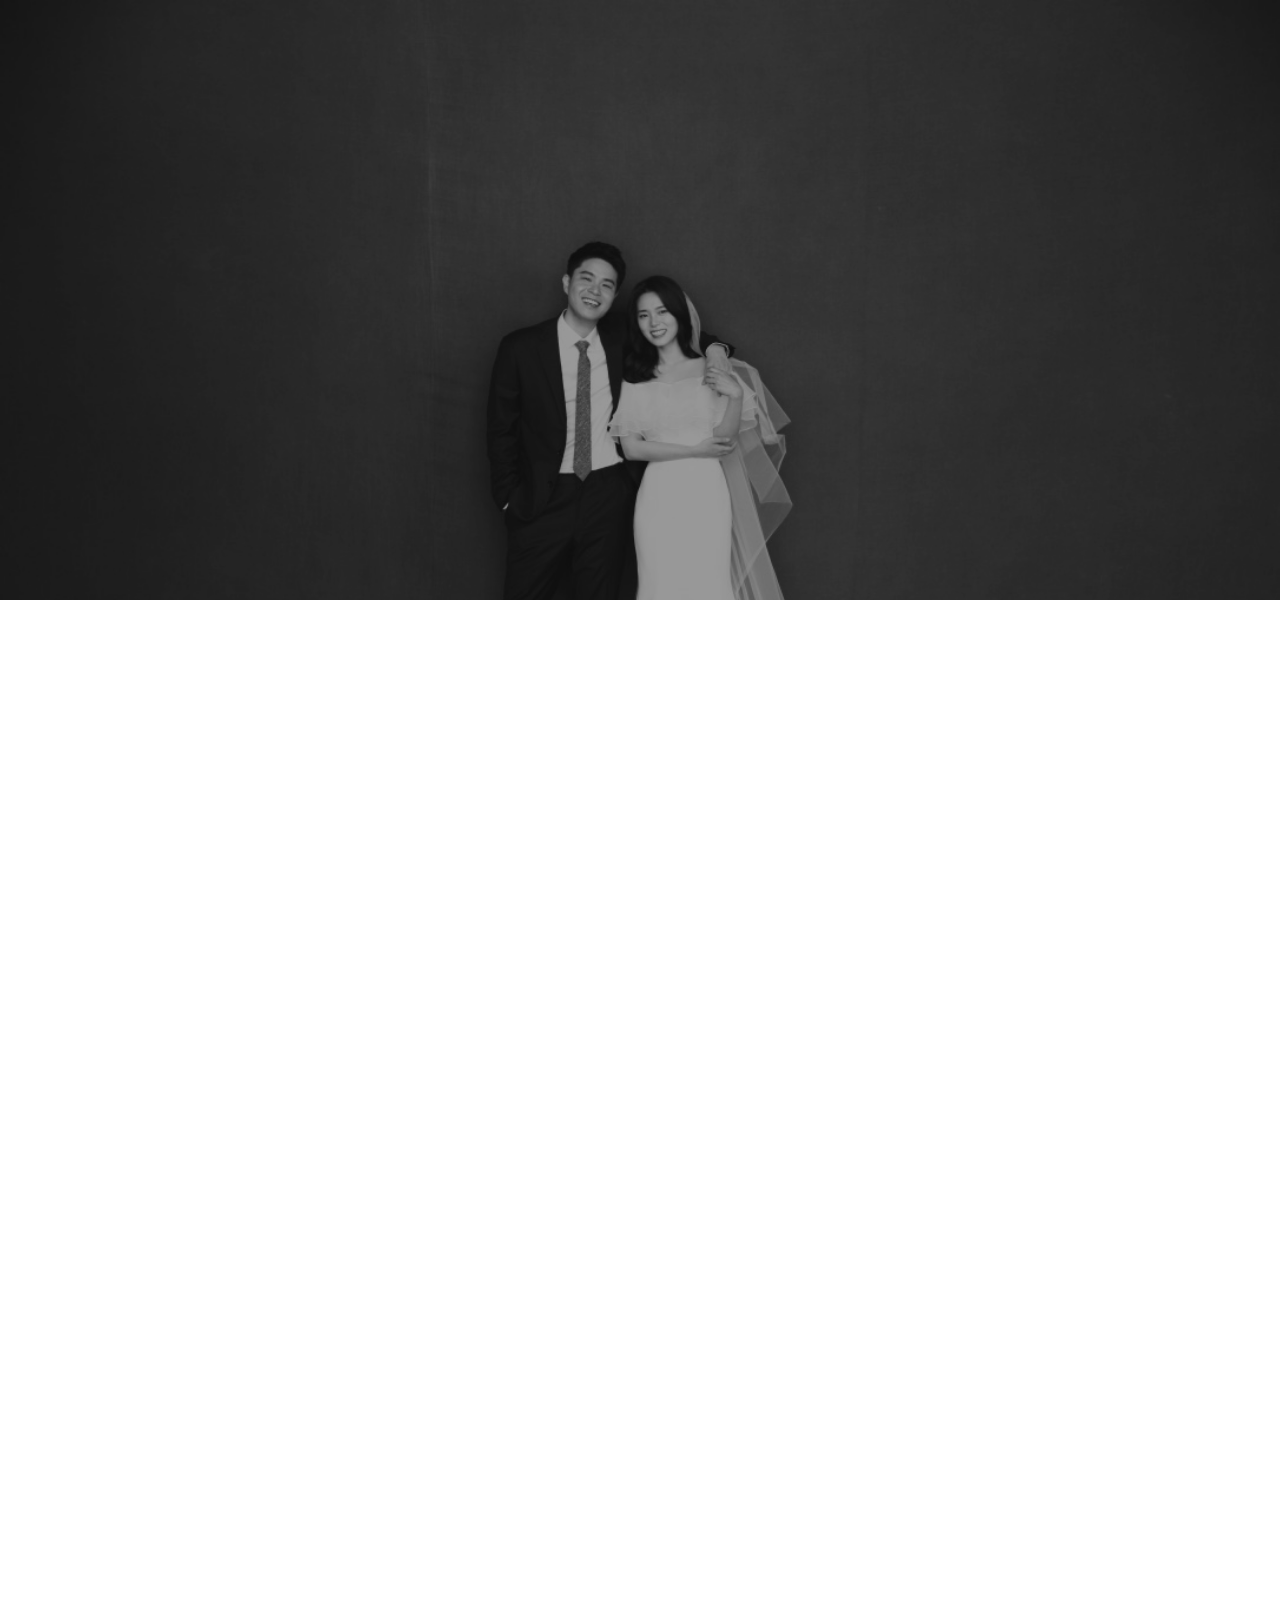
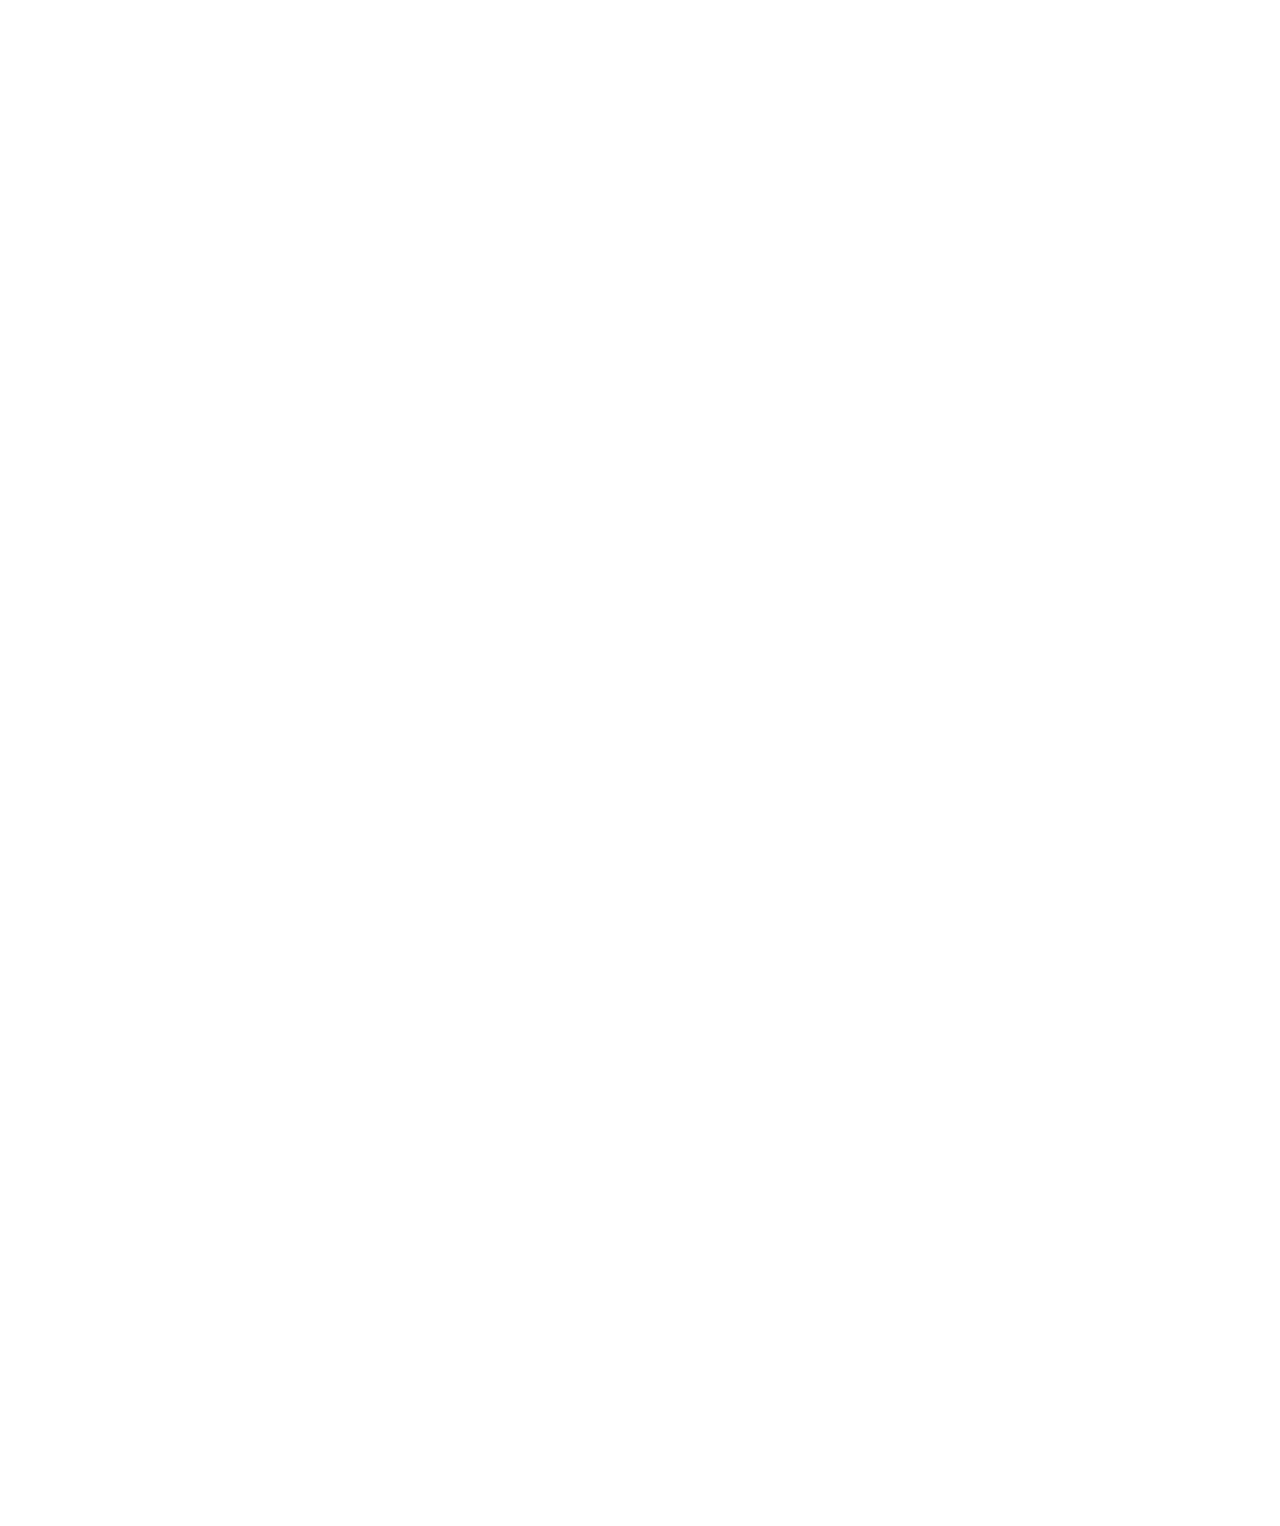
==== commit 75598569: "border" ====
--- a/index.html
+++ b/index.html
@@ -120,8 +120,8 @@
 <br/>
 
 <div class="row animate-box">
-	<div style="height: auto; width: 100%; margin: auto; border-top:0.7px solid rgba(82, 81, 81, 0.1);"></div>
-	<div style="height: auto; width: 80%; margin: auto; border-top:0px ">
+	<div style="height: auto; width: 100%; margin: auto; border-top:0.7px solid rgba(82, 81, 81, 0.1);">
+	<div style="height: auto; width: 80%; margin: auto; border-top:5px ">
 		<p style="font-size: 18px; margin-bottom: 20px; color: rgba(0, 0, 0, 0.8)">
 			<br/>| 오시는 길
 		</p>
@@ -150,7 +150,7 @@
 
 </br>
 <div class="row animate-box">
-	<div style="height: auto; width: 100%; margin: auto; border-top:0.7px solid rgba(82, 81, 81, 0.1);"></div>
+	<div style="height: auto; width: 100%; margin: auto; border-top:0.7px solid rgba(82, 81, 81, 0.1);">
 	<div style="height: auto; width: 80%; margin: auto; border-top:0px ">
 		<p style="font-size: 18px; margin-bottom: 20px; color: rgba(0, 0, 0, 0.8)">
 			<br/>| 사진 구경
@@ -221,7 +221,6 @@
 	</div>
 </div>
 
-</br>
 <div class="row animate-box">
 	<div style="height: auto; width: 100%; margin: auto; border-top:0.7px solid rgba(82, 81, 81, 0.1);">
 		<p></p>
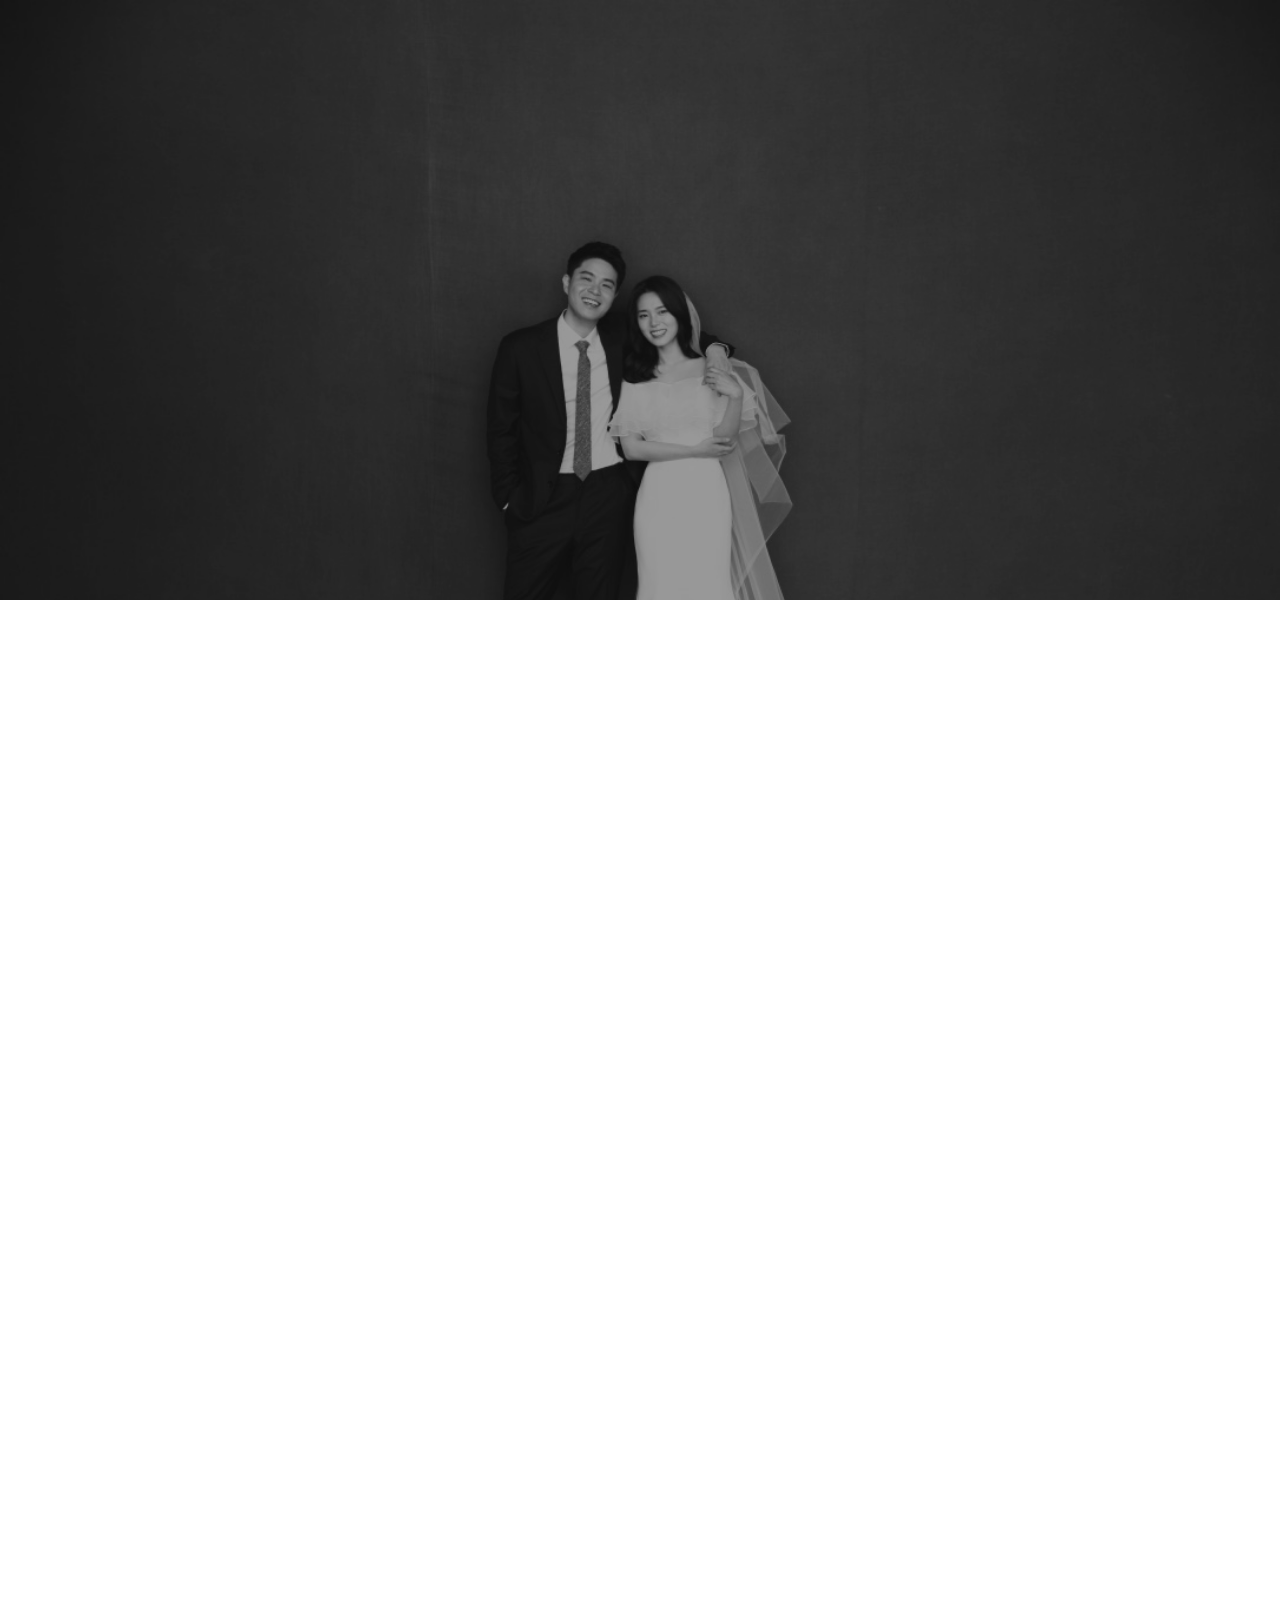
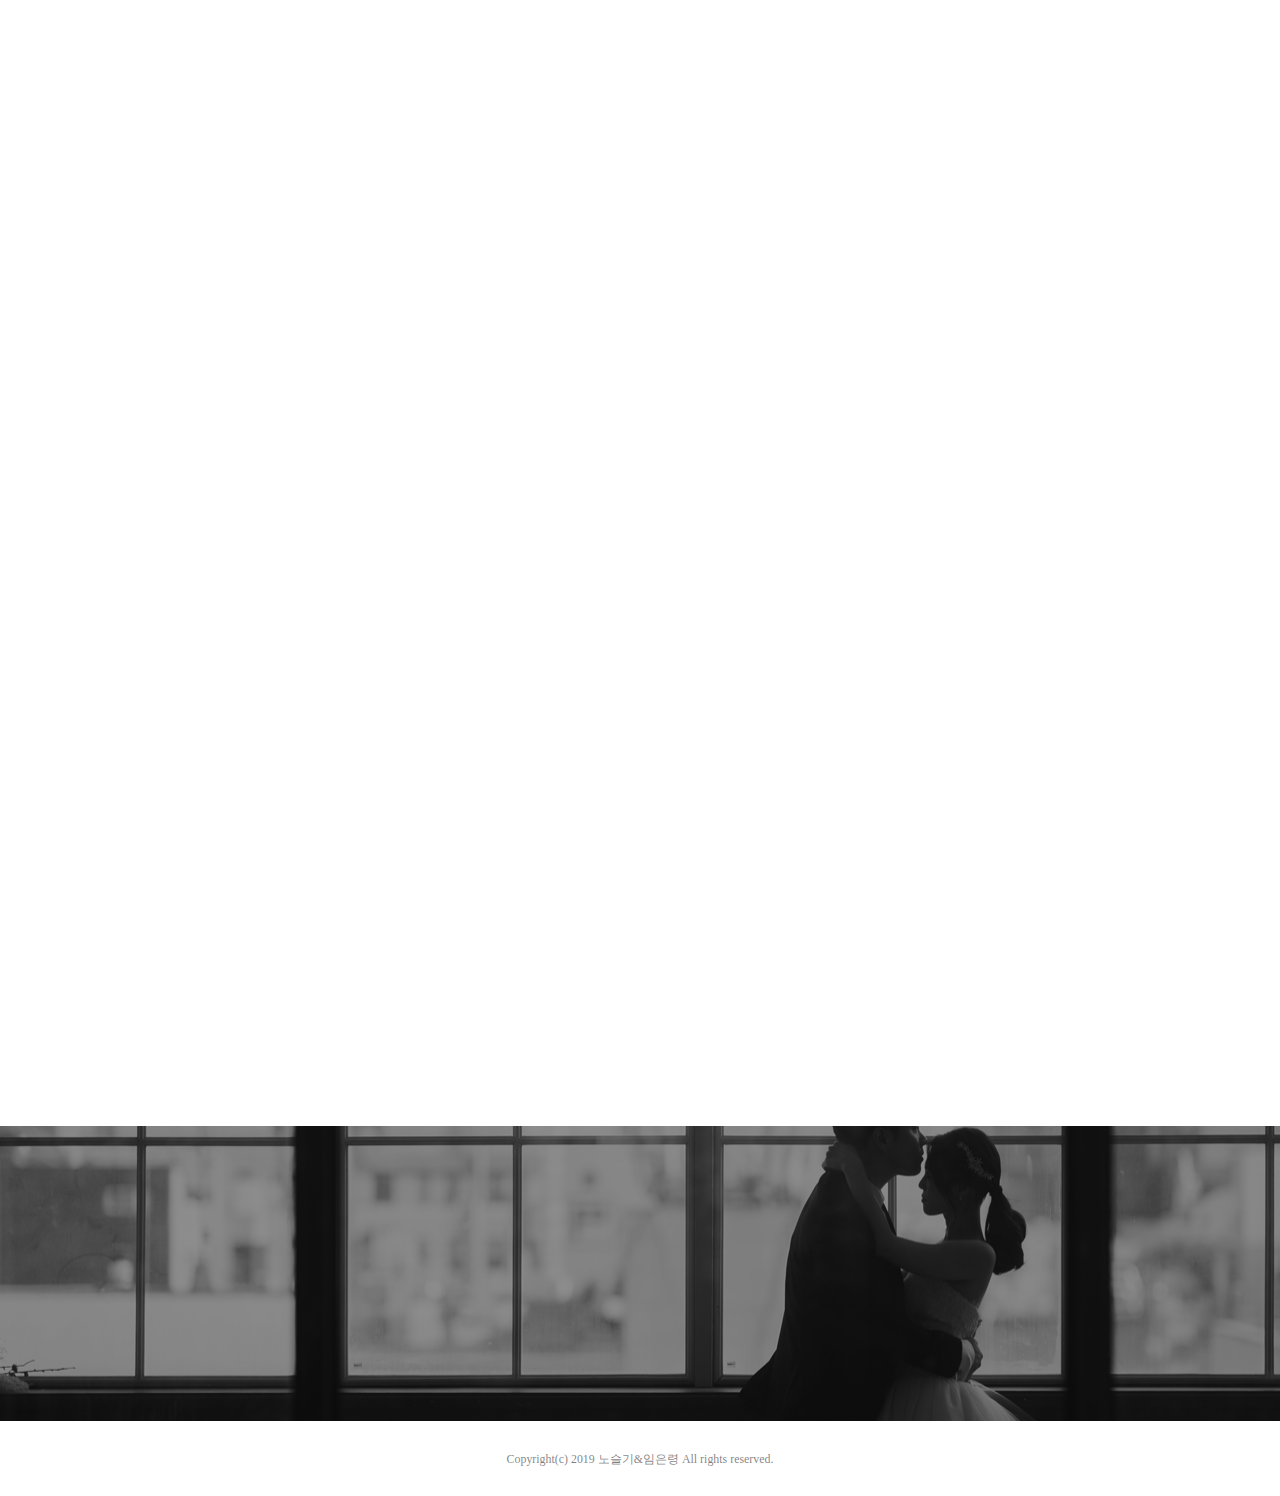
==== commit 121dc507: "border" ====
--- a/index.html
+++ b/index.html
@@ -95,10 +95,11 @@
 	</div>
 </div>
 
+<br/>
 <div class="row animate-box">
 	<div style="height: auto; width: 80%; margin: auto;">
 		<p style="font-size: 18px; margin-bottom: 10px; color: rgba(0, 0, 0, 0.9)">
-			<br/><small>신랑</small> 노슬기, <small>신부</small> 임은령
+			<small>신랑</small> 노슬기, <small>신부</small> 임은령
 		</p>
 		<p style="font-size: 18px; margin-bottom: 0px; color: rgba(0, 0, 0, 0.7)">
 			2019년 1월 13일 일요일 오후 4시<br/>
@@ -117,11 +118,12 @@
 		축복으로 함께해 주시기 바랍니다. <br/><br/> 
 	</p>
 </div>
-<br/>
+
+<br/>
+<div class="row animate-box" style="height: auto; width: 100%; margin: auto; border:0.7px solid rgba(82, 81, 81, 0.1);"></div>
 
 <div class="row animate-box">
-	<div style="height: auto; width: 100%; margin: auto; border-top:0.7px solid rgba(82, 81, 81, 0.1);">
-	<div style="height: auto; width: 80%; margin: auto; border-top:5px ">
+	<div style="height: auto; width: 80%; margin: auto;">
 		<p style="font-size: 18px; margin-bottom: 20px; color: rgba(0, 0, 0, 0.8)">
 			<br/>| 오시는 길
 		</p>
@@ -148,10 +150,11 @@
 	</div>
 </div>
 
-</br>
+<br/>
+<div class="row animate-box" style="height: auto; width: 100%; margin: auto; border:0.7px solid rgba(82, 81, 81, 0.1);"></div>
+
 <div class="row animate-box">
-	<div style="height: auto; width: 100%; margin: auto; border-top:0.7px solid rgba(82, 81, 81, 0.1);">
-	<div style="height: auto; width: 80%; margin: auto; border-top:0px ">
+	<div style="height: auto; width: 80%; margin: auto;">
 		<p style="font-size: 18px; margin-bottom: 20px; color: rgba(0, 0, 0, 0.8)">
 			<br/>| 사진 구경
 		</p>
@@ -221,11 +224,8 @@
 	</div>
 </div>
 
-<div class="row animate-box">
-	<div style="height: auto; width: 100%; margin: auto; border-top:0.7px solid rgba(82, 81, 81, 0.1);">
-		<p></p>
-	</div>
-</div>
+<br/>
+<div class="row animate-box" style="height: auto; width: 100%; margin: auto; border:0.7px solid rgba(82, 81, 81, 0.1);"></div>
 
 <div id="qbootstrap-countdown" style="padding: 7em 1;background-image: url(images/photo/bottom.jpg); background-position: center" data-section="wedding-day">
 	<div class="overlay"></div>
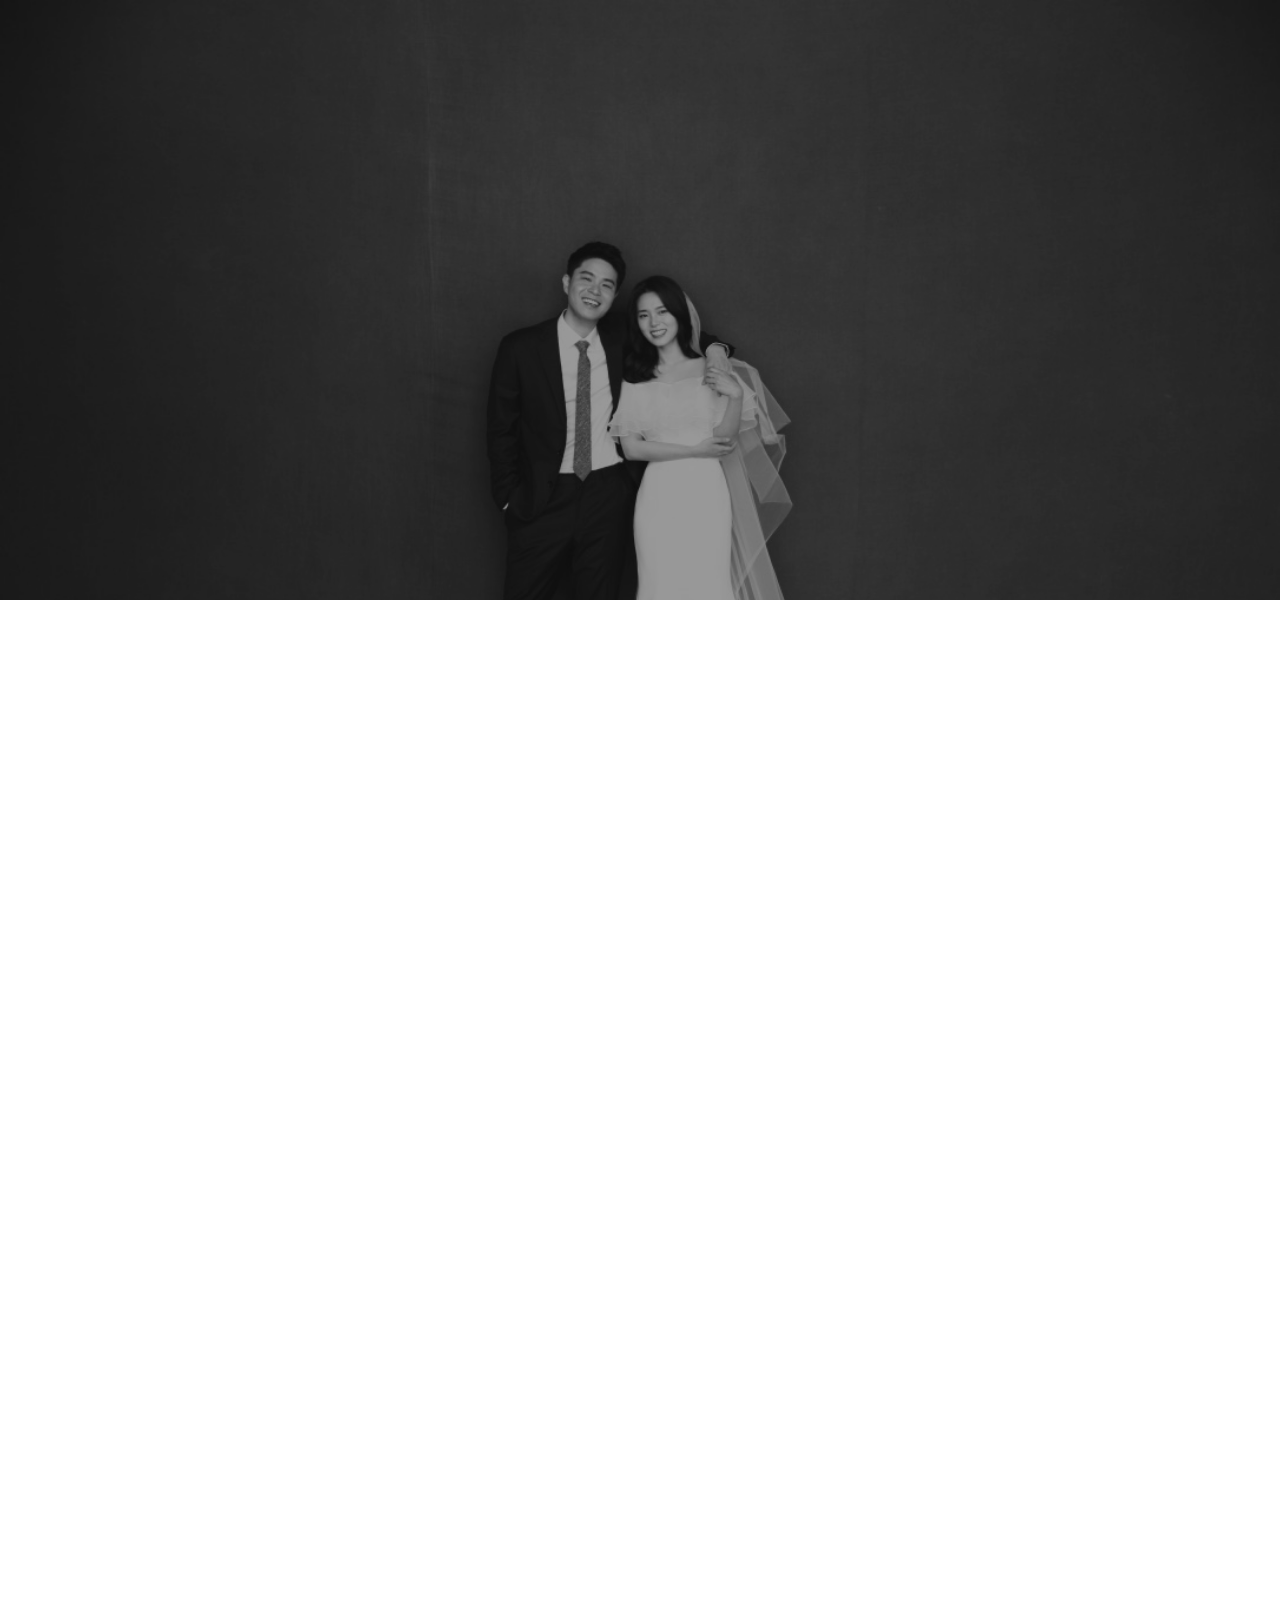
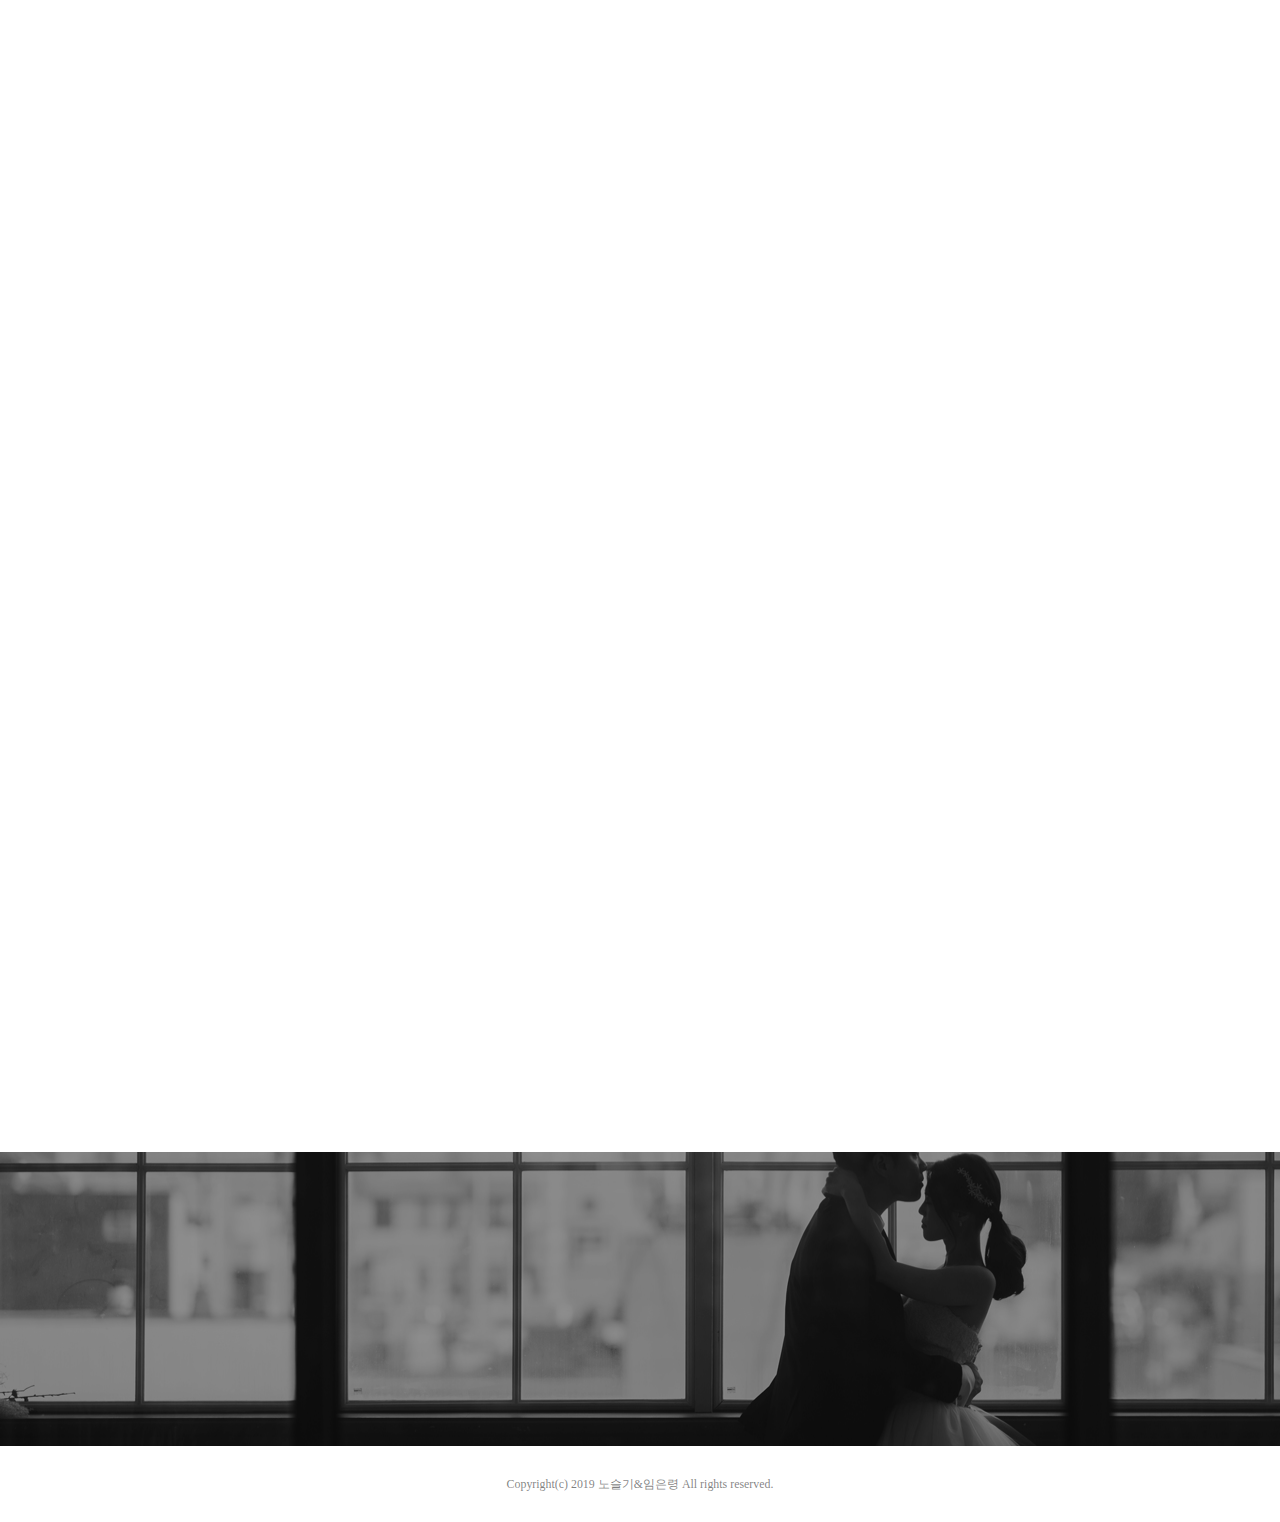
==== commit d57a7f8f: "border" ====
--- a/index.html
+++ b/index.html
@@ -226,7 +226,7 @@
 
 <br/>
 <div class="row animate-box" style="height: auto; width: 100%; margin: auto; border:0.7px solid rgba(82, 81, 81, 0.1);"></div>
-
+<br/>
 <div id="qbootstrap-countdown" style="padding: 7em 1;background-image: url(images/photo/bottom.jpg); background-position: center" data-section="wedding-day">
 	<div class="overlay"></div>
 	<div class="display-over">
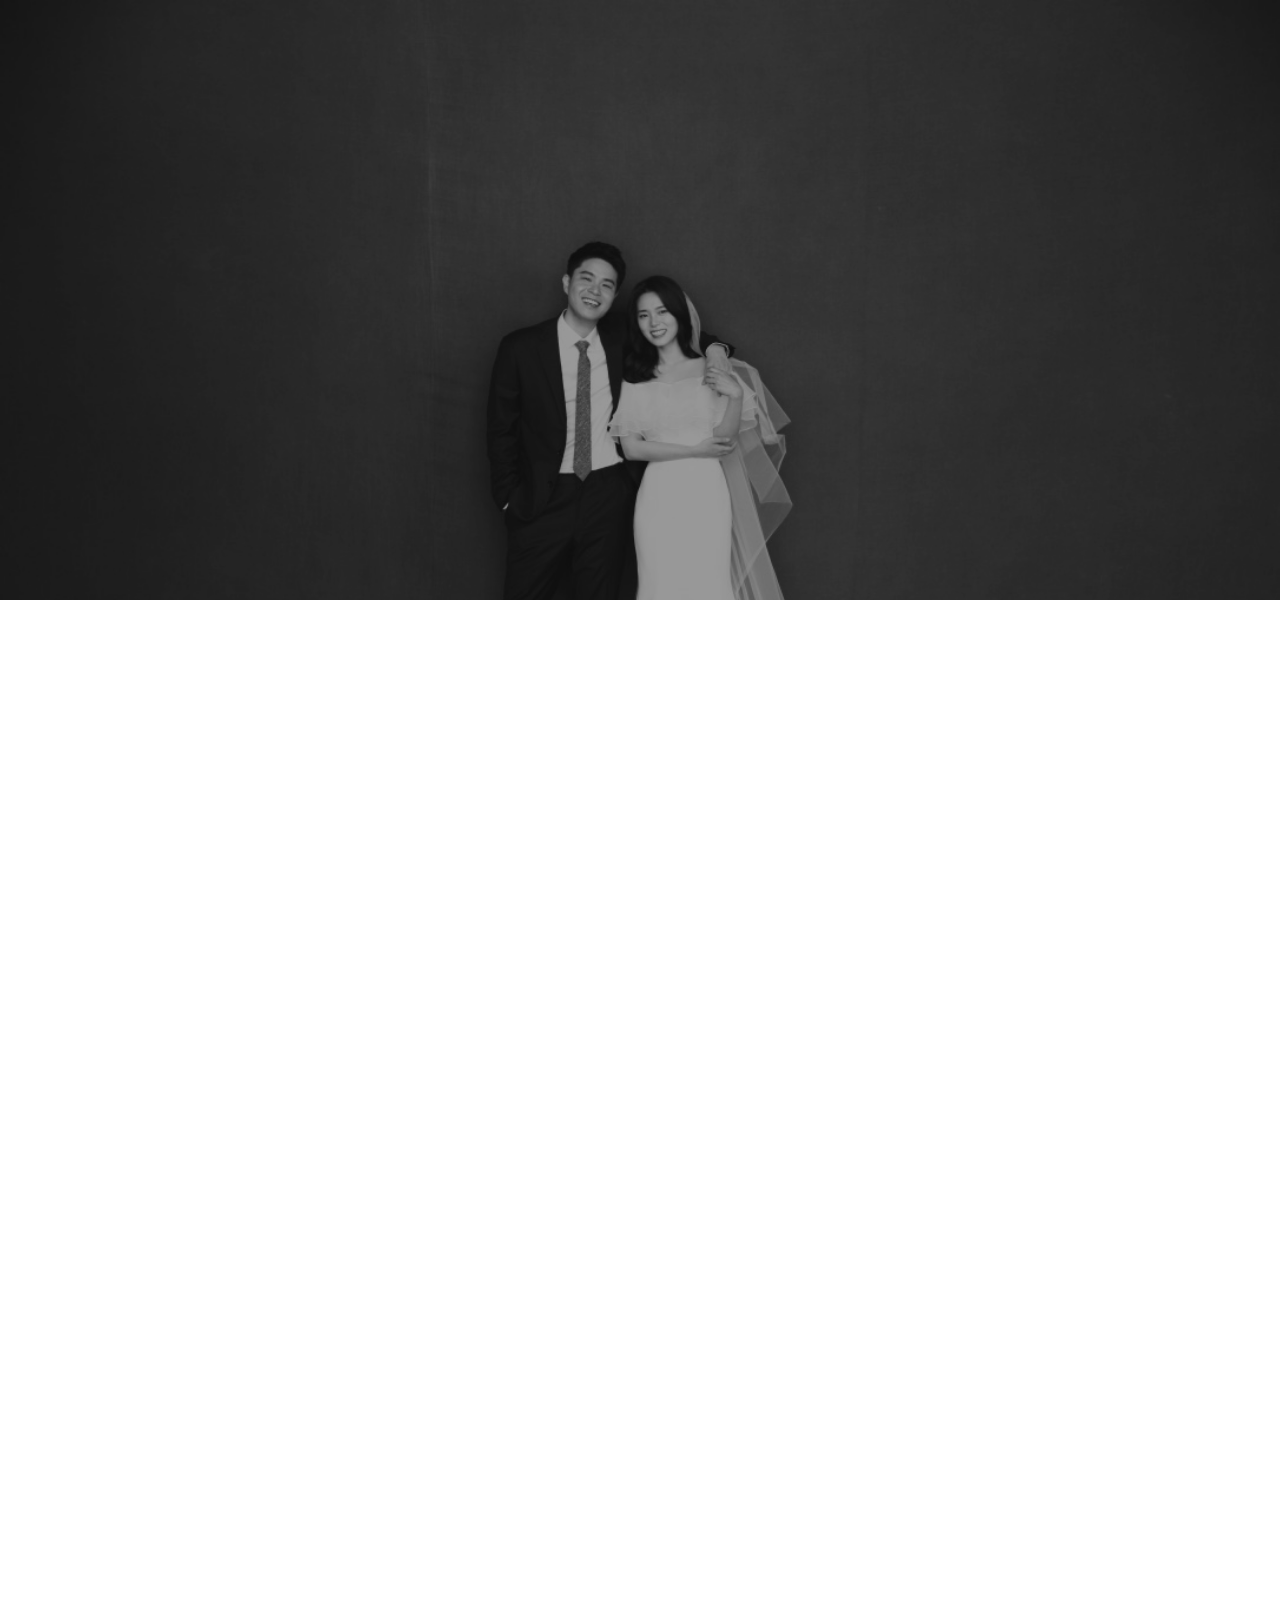
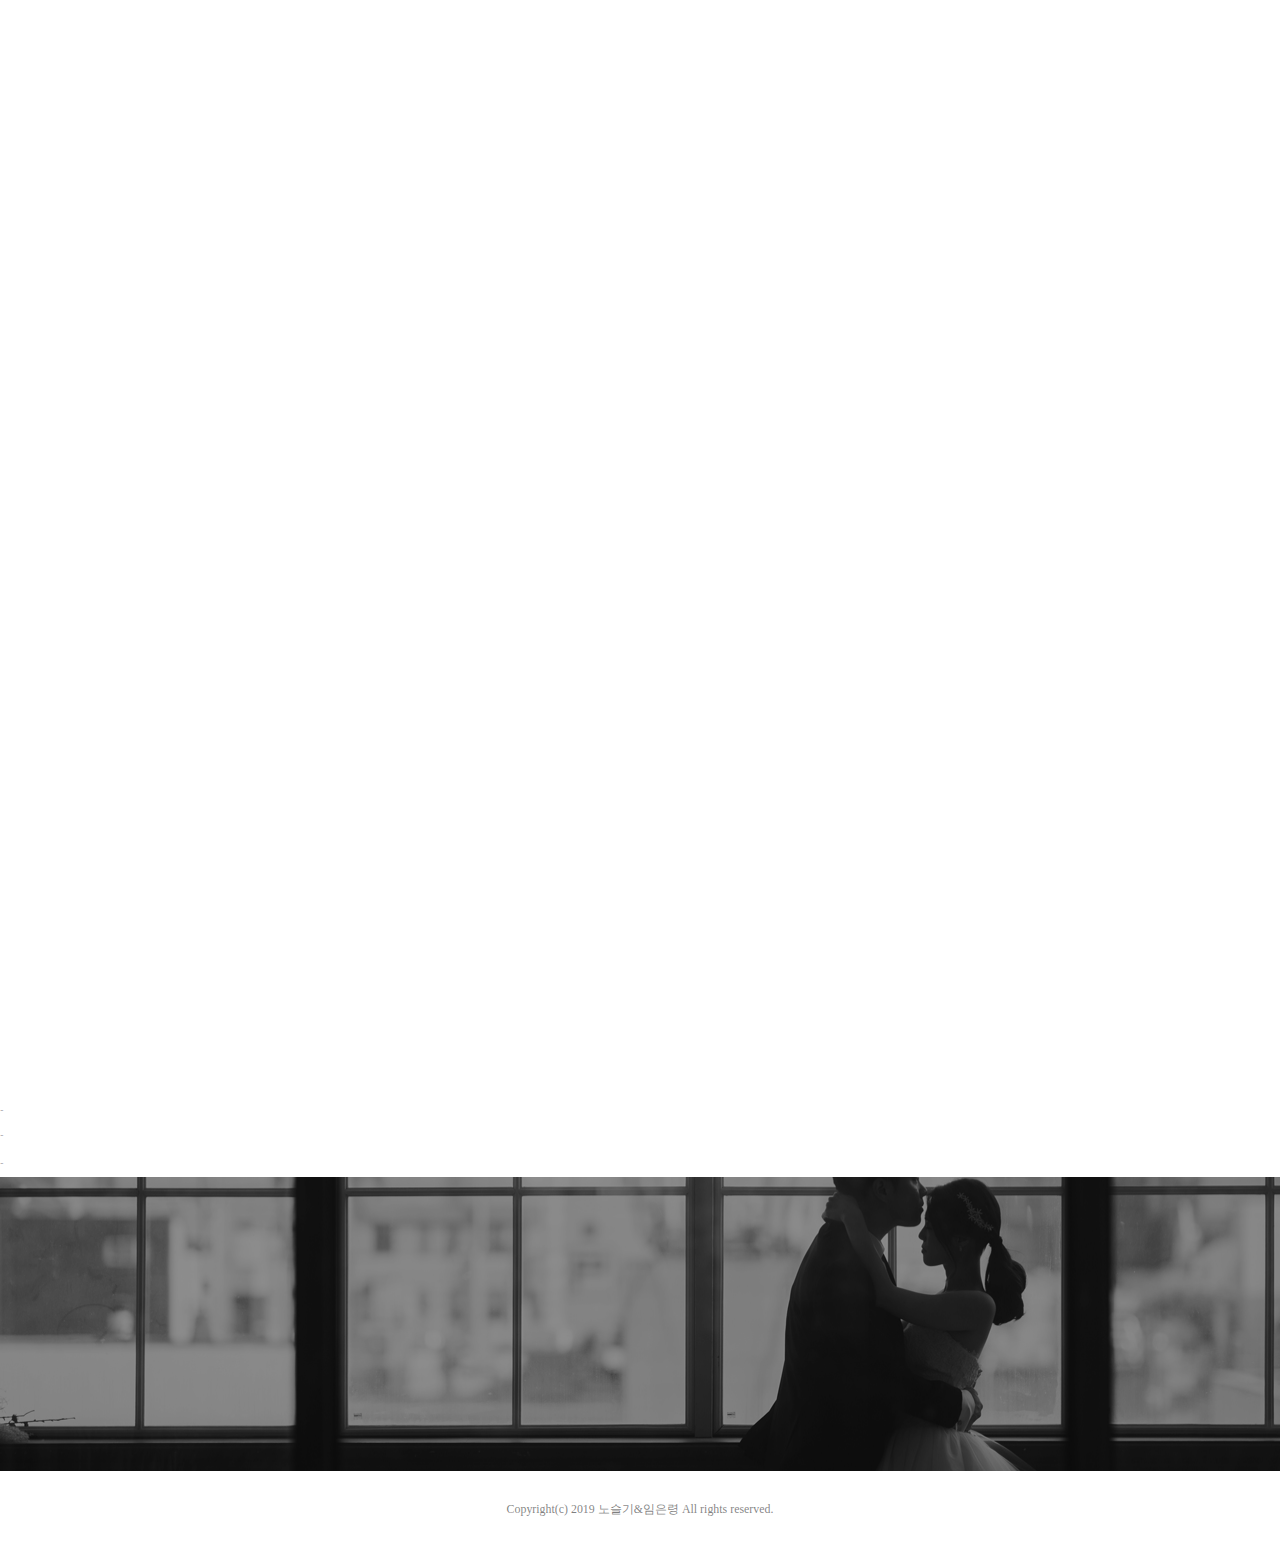
==== commit 020e53b9: "test" ====
--- a/index.html
+++ b/index.html
@@ -224,9 +224,10 @@
 	</div>
 </div>
 
-<br/>
-<div class="row animate-box" style="height: auto; width: 100%; margin: auto; border:0.7px solid rgba(82, 81, 81, 0.1);"></div>
-<br/>
+-<br/>
+-<div class="row animate-box" style="height: auto; width: 100%; margin: auto; border:0.7px solid rgba(82, 81, 81, 0.1);"></div>
+-<br/>
+
 <div id="qbootstrap-countdown" style="padding: 7em 1;background-image: url(images/photo/bottom.jpg); background-position: center" data-section="wedding-day">
 	<div class="overlay"></div>
 	<div class="display-over">
--- a/css/style.css
+++ b/css/style.css
@@ -22,6 +22,7 @@
   color: #7f7f7f;
   background: #fff;
   height: 100%;
+  width: 100%;
   position: relative;
   max-width: 100%;
   overflow-x: hidden;
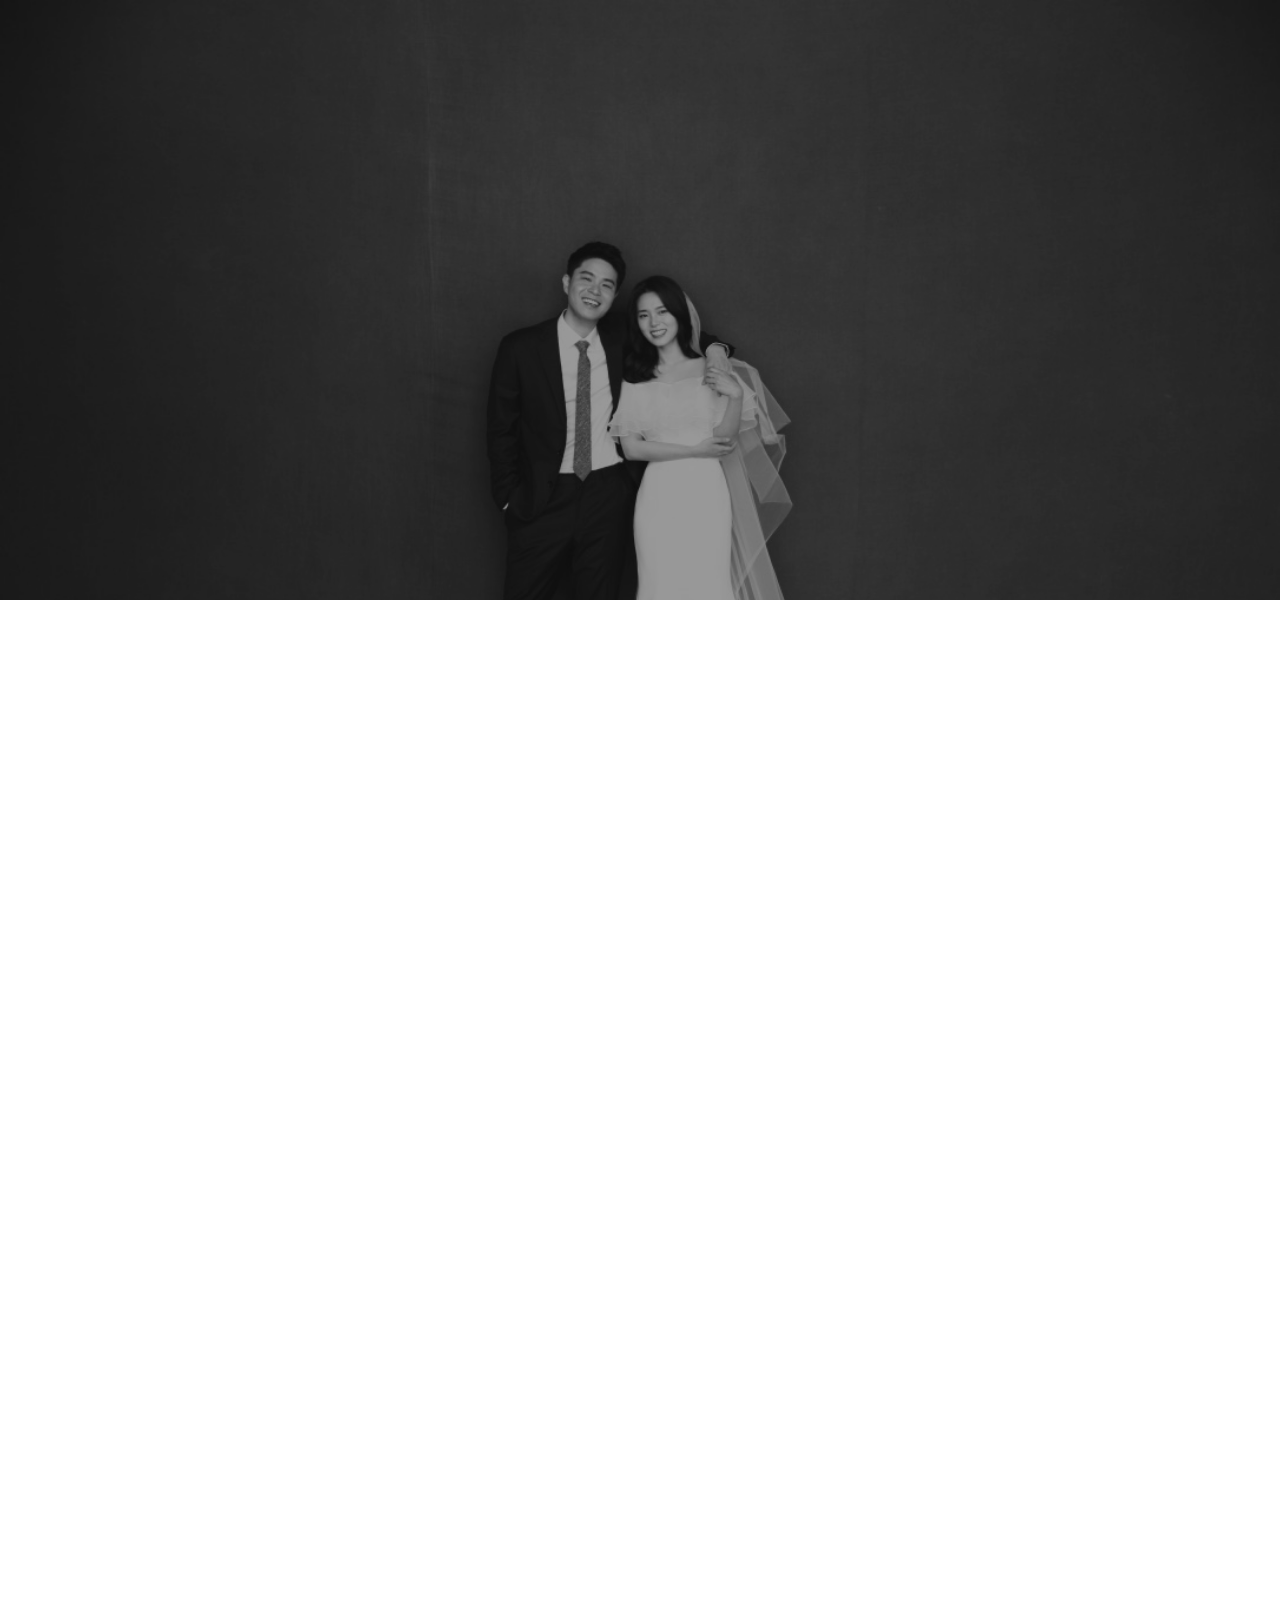
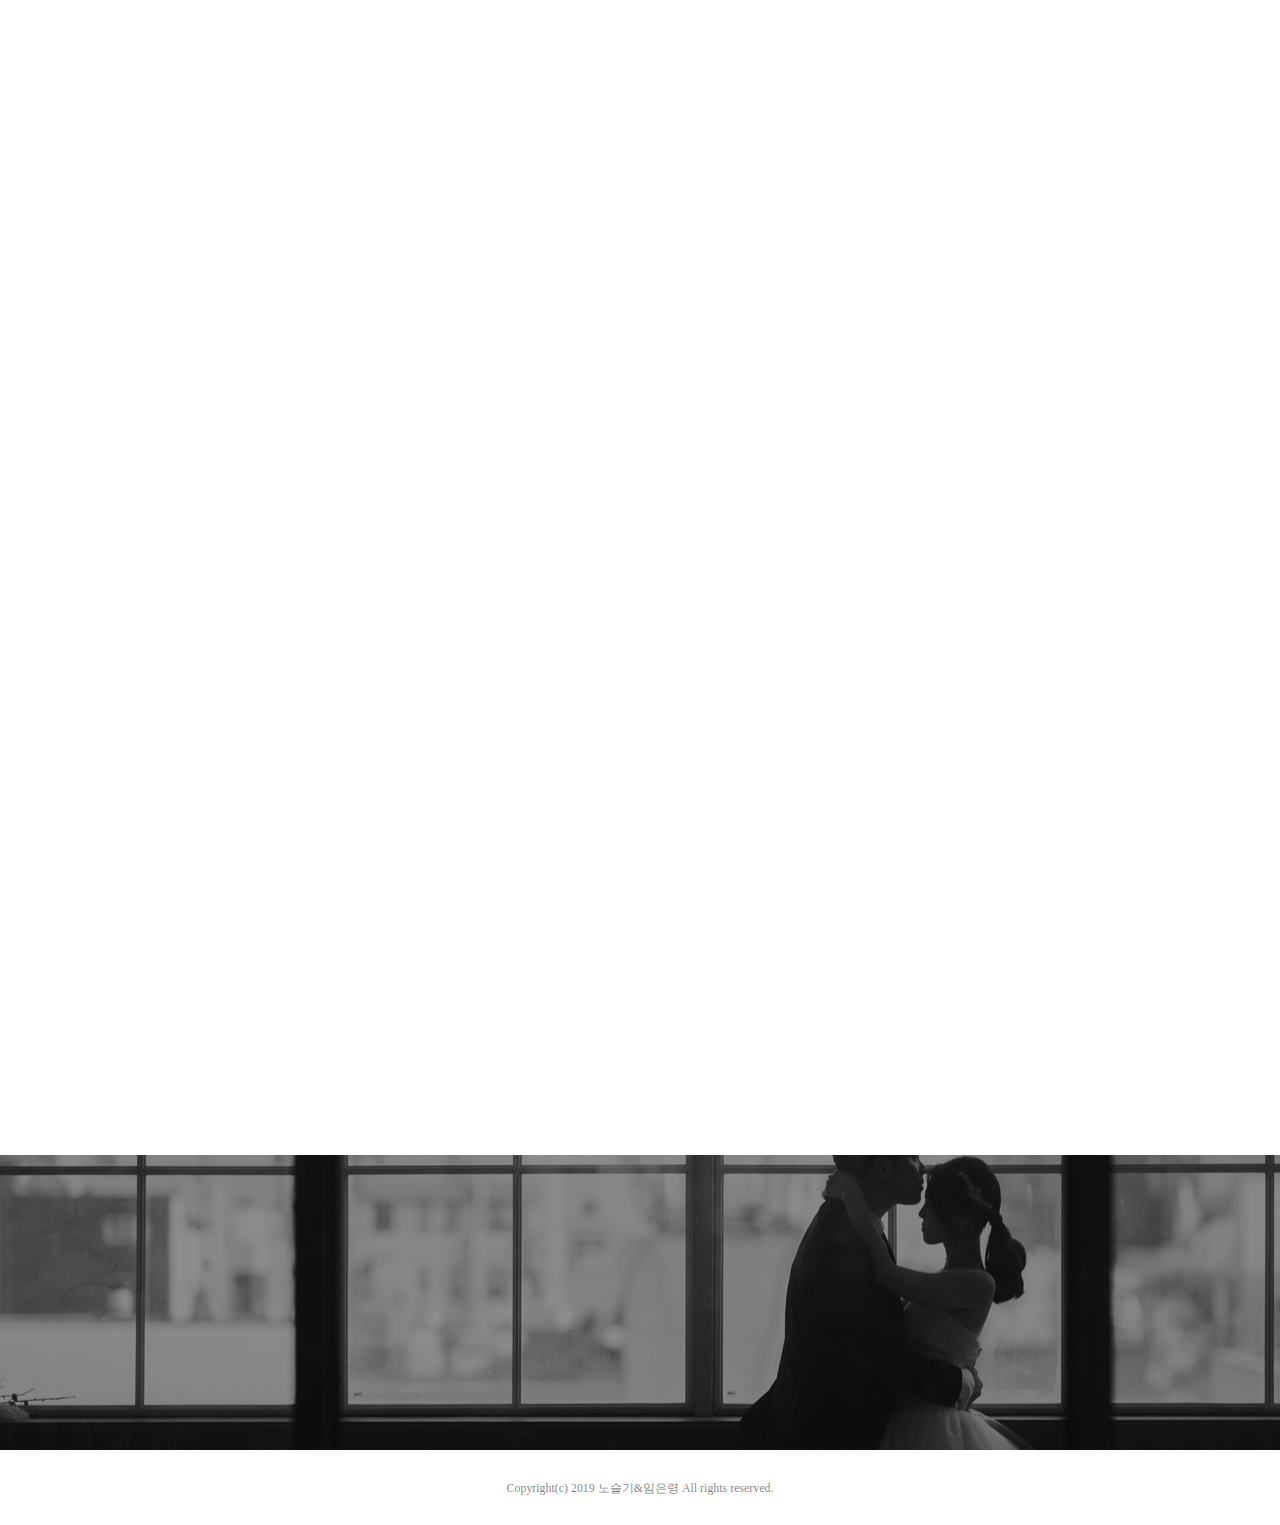
==== commit 0a7dbd4c: "line" ====
--- a/index.html
+++ b/index.html
@@ -138,8 +138,8 @@
 		</p>
 		<p style="text-align: left; font-size: 16px;">
 			<span style="color: rgba(0,0,0,0.7)">버스</span><br/>
-			신사동 고개 정류장에서 하차
-			노선번호: 145, 148, 440, 4412, 6800, 강남 08
+			신사동 고개 정류장에서 하차<br>
+			번호: 145, 148, 440, 4412, 6800, 강남 08
 		</p>
 		<p style="text-align: left; font-size: 16px;">
 			<span style="color: rgba(0,0,0,0.7)">주차장</span><br/>
@@ -156,11 +156,11 @@
 <div class="row animate-box">
 	<div style="height: auto; width: 80%; margin: auto;">
 		<p style="font-size: 18px; margin-bottom: 20px; color: rgba(0, 0, 0, 0.8)">
-			<br/>| 사진 구경
+			<br/>| 사진첩
 		</p>
 		<p style="text-align: left;margin-top: 20px; font-size: 16px;" style="color: rgba(0,0,0,0.7)">당신의 웃는 모습이 좋아요.<br/> 
-			나를 웃게 맏드는 당신이 좋아요.<br/>
-			영화, 첫키스만 50번째 중
+			나를 웃게 만드는 당신이 좋아요.<br/>
+			-영화, 첫키스만 50번째 중-
 		</p>
 	</div>
 </div>
@@ -218,15 +218,13 @@
 						<img src="images/photo/9.jpg" class="img-responsive" >
 					</a>
 				</div>
-
 			</div>
 		</div>
 	</div>
 </div>
 
--<br/>
--<div class="row animate-box" style="height: auto; width: 100%; margin: auto; border:0.7px solid rgba(82, 81, 81, 0.1);"></div>
--<br/>
+<div class="row animate-box" style="height: auto; width: 100%; margin: auto; border:0.7px solid rgba(82, 81, 81, 0.1);"></div>
+<br/>
 
 <div id="qbootstrap-countdown" style="padding: 7em 1;background-image: url(images/photo/bottom.jpg); background-position: center" data-section="wedding-day">
 	<div class="overlay"></div>
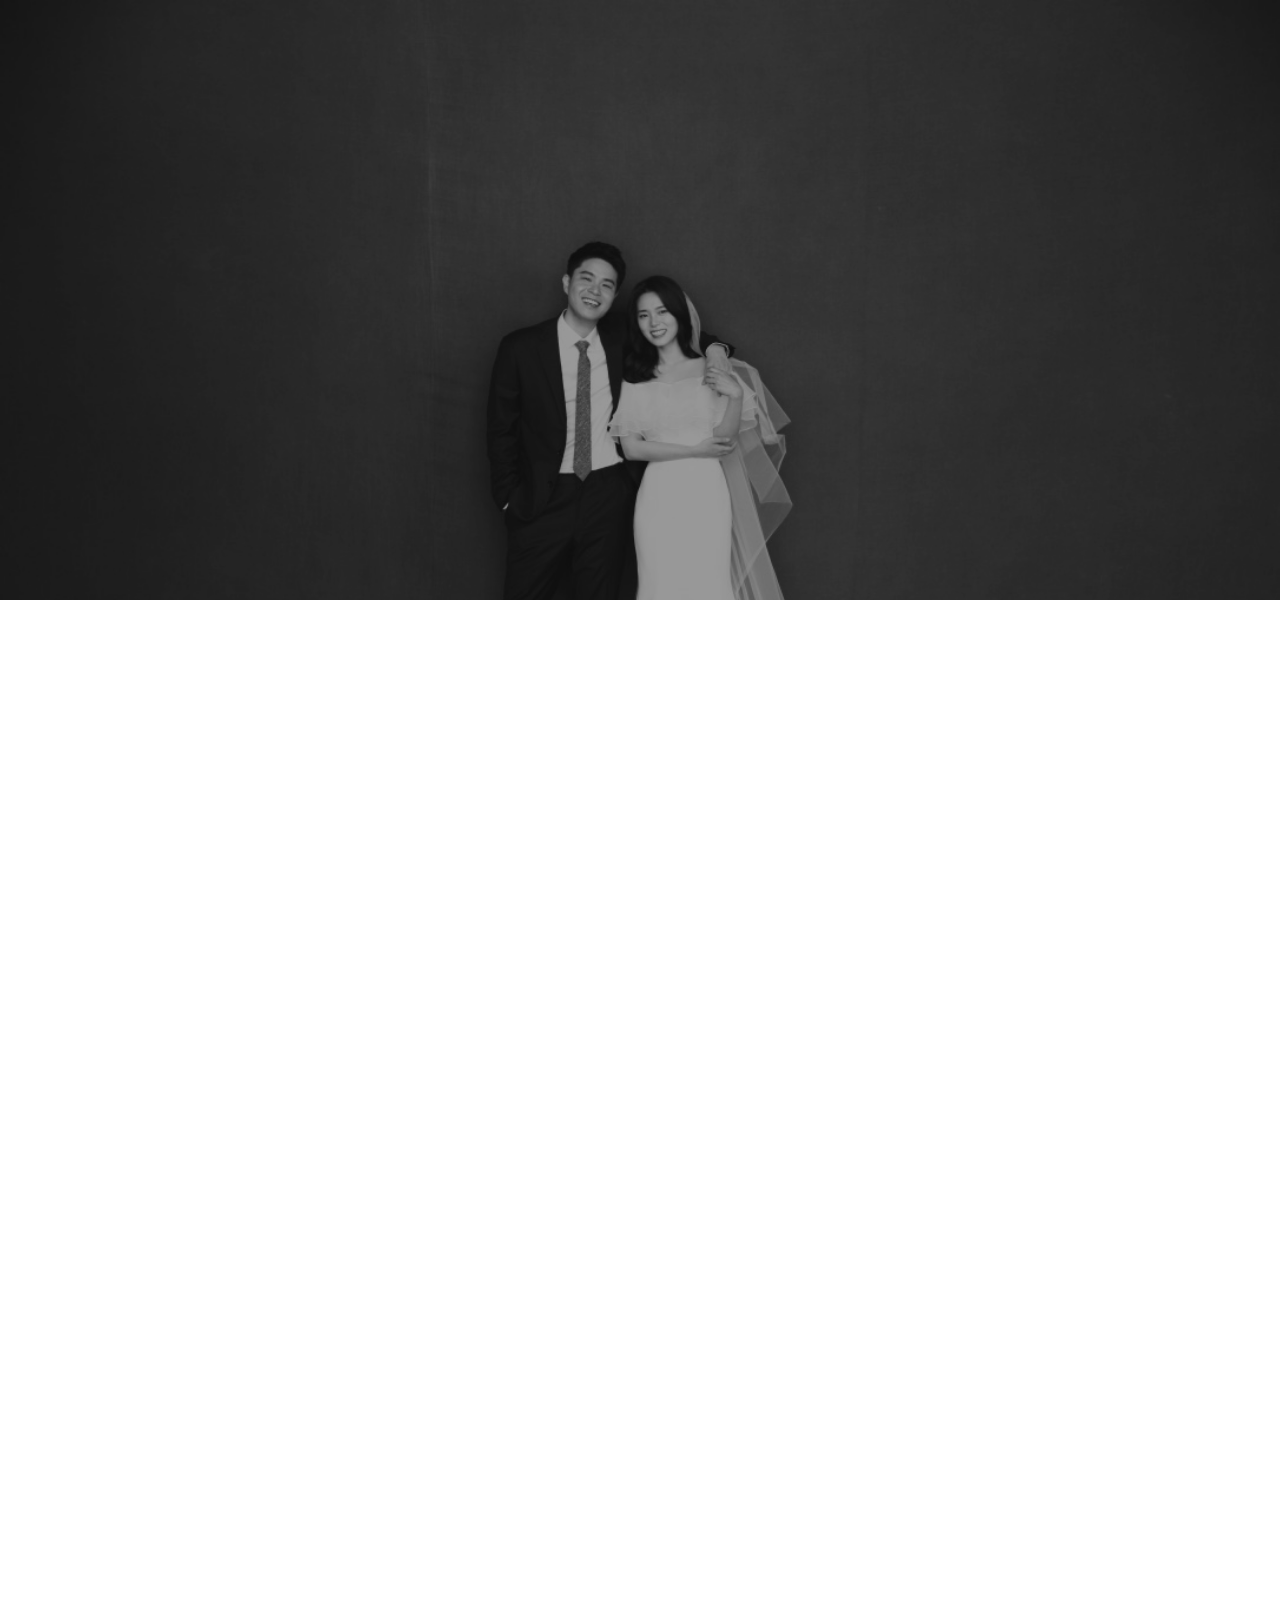
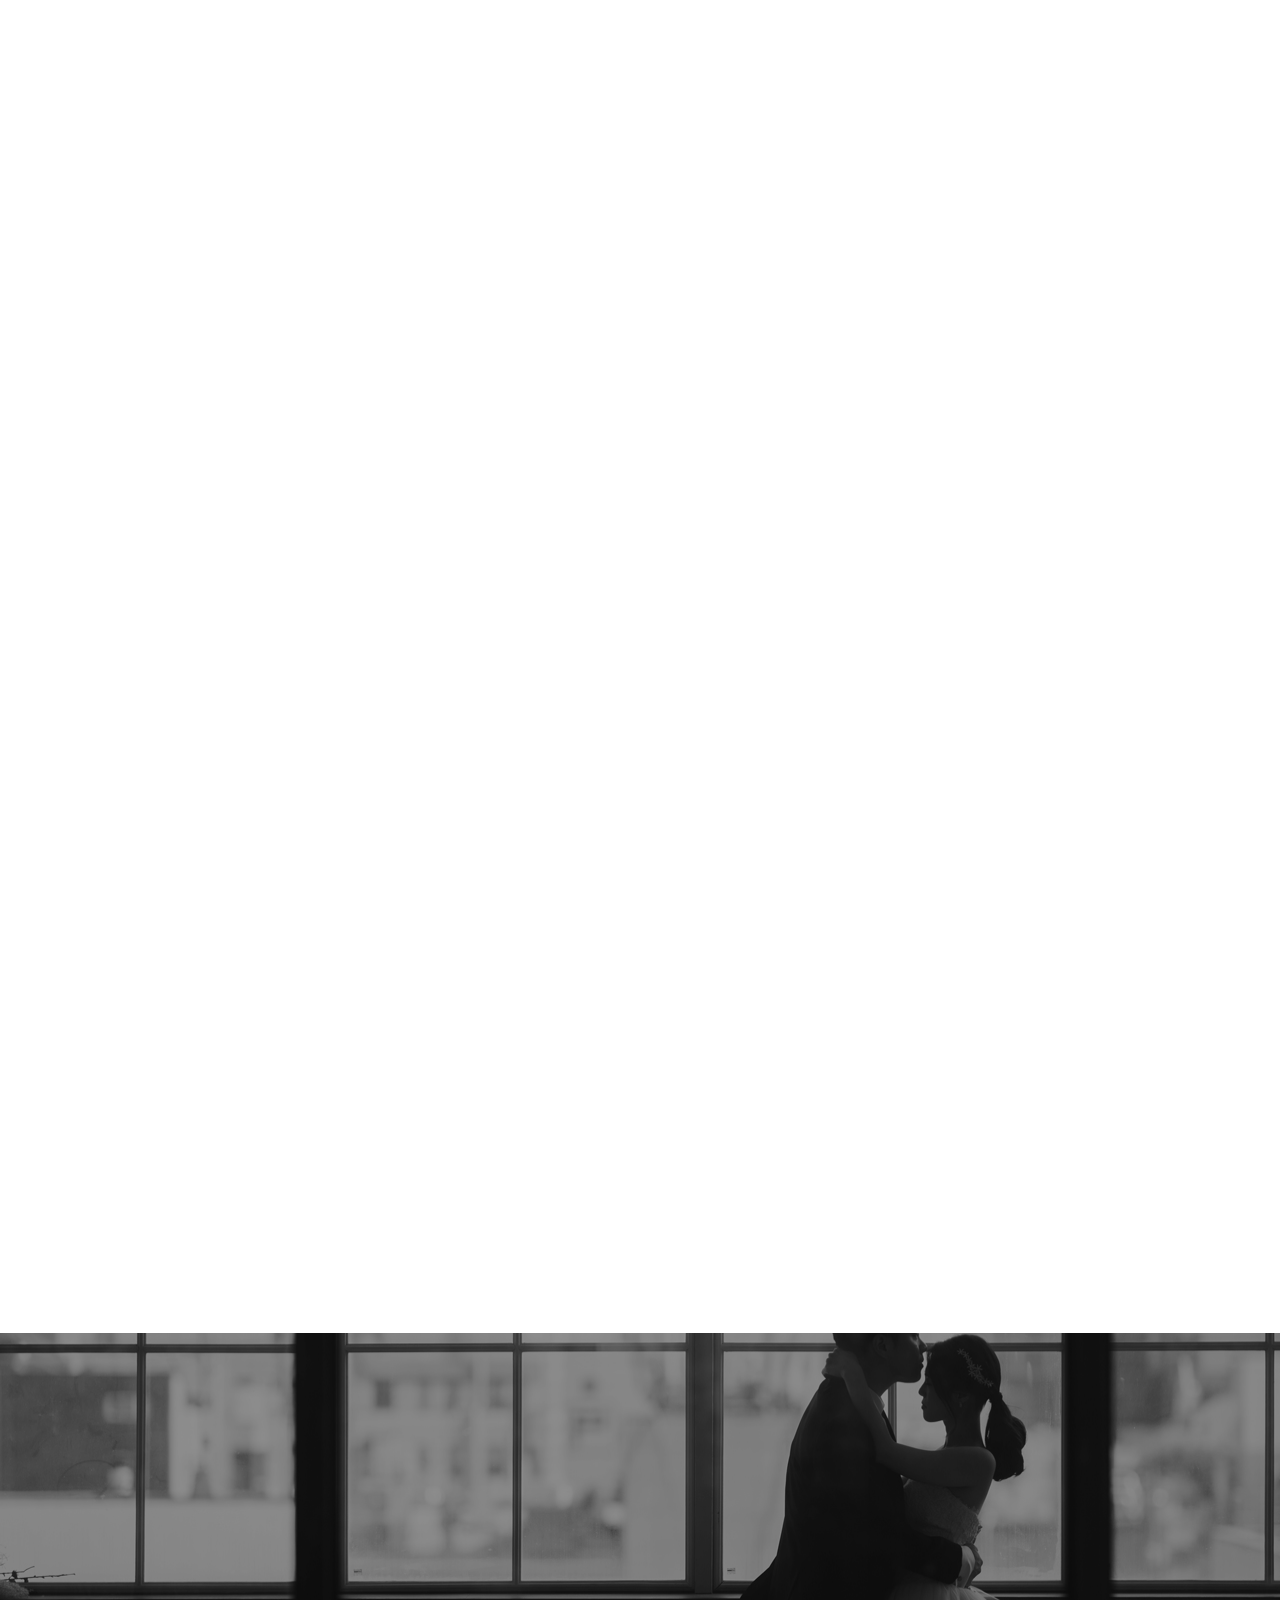
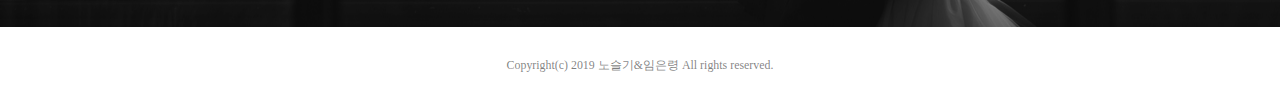
==== commit 68d3a5cd: "change location" ====
--- a/index.html
+++ b/index.html
@@ -138,7 +138,7 @@
 		</p>
 		<p style="text-align: left; font-size: 16px;">
 			<span style="color: rgba(0,0,0,0.7)">버스</span><br/>
-			신사동 고개 정류장에서 하차<br>
+			신사동 고개 정류장 하차<br>
 			번호: 145, 148, 440, 4412, 6800, 강남 08
 		</p>
 		<p style="text-align: left; font-size: 16px;">
@@ -216,6 +216,18 @@
 				<div class="gallery animate-box">
 					<a class="gallery-img image-popup" href="images/photo/9.jpg">
 						<img src="images/photo/9.jpg" class="img-responsive" >
+					</a>
+				</div>
+			</div>
+			<div class="col-md-3 col-sm-6">
+				<div class="gallery animate-box">
+					<a class="gallery-img image-popup" href="images/photo/10.jpg">
+						<img src="images/photo/10.jpg" class="img-responsive" >
+					</a>
+				</div>
+				<div class="gallery animate-box">
+					<a class="gallery-img image-popup" href="images/photo/11.jpg">
+						<img src="images/photo/11.jpg" class="img-responsive" >
 					</a>
 				</div>
 			</div>
@@ -233,7 +245,7 @@
 			<div class="row animate-box">
 				<div class="col-md-12 section-heading text-center svg-sm colored">
 					<p style="text-align: center; font-size: 16px;">
-					<span class="datewed">우리가 만나기까지..</span>
+					<span class="datewed">우리가 만나기까지</span>
 					</p>
 				</div>
 			</div>
@@ -298,7 +310,7 @@
 <script>
   var container = document.getElementById('map');
   var options = {
-    center: new daum.maps.LatLng(37.516705, 127.022691),
+    center: new daum.maps.LatLng(37.517069,127.0220853),
     level: 4
   };
 
--- a/css/style.css
+++ b/css/style.css
@@ -43,6 +43,7 @@
   margin-bottom: 1.5em;
   font-family: 'Jeju Myeongjo', serif;;
 }
+/* 'helvetica' 'Jeju Myeongjo', serif; */
 
 h1, h2, h3, h4, h5, h6 {
   color: #ffffff;
